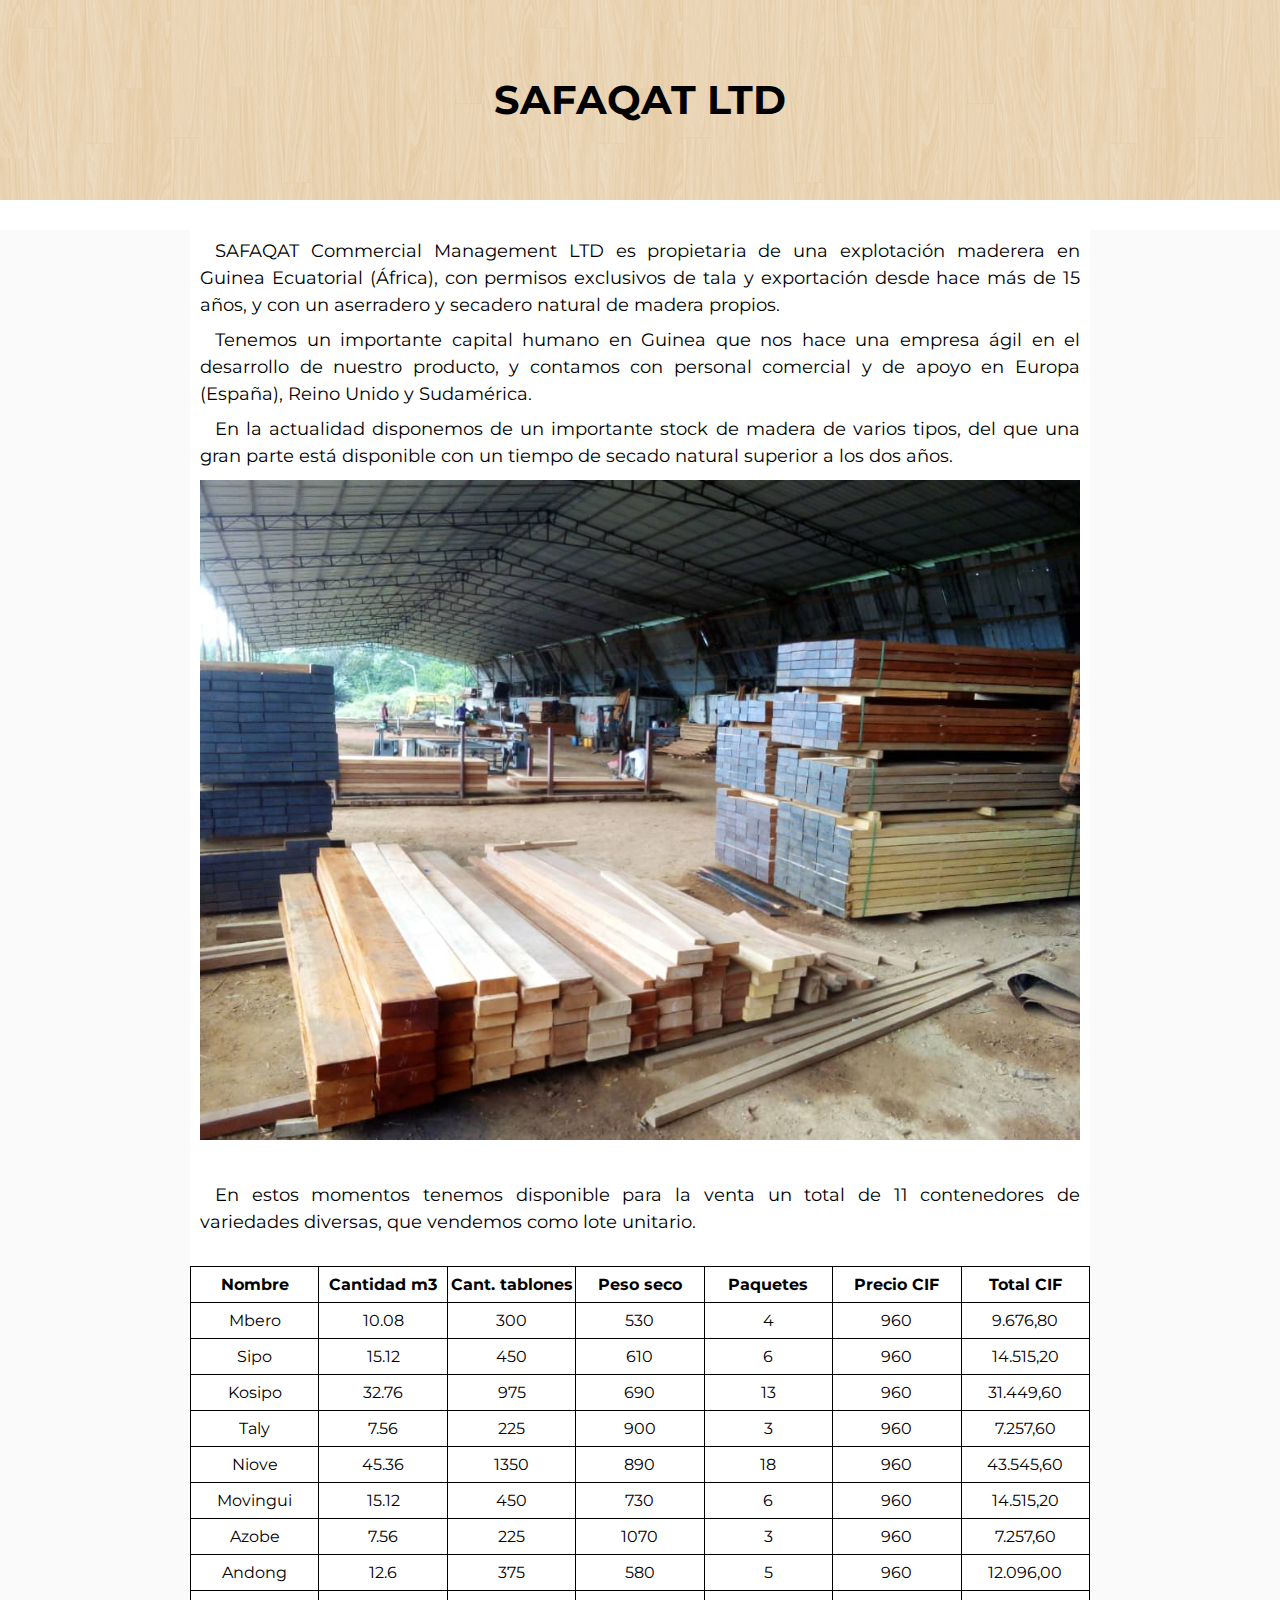
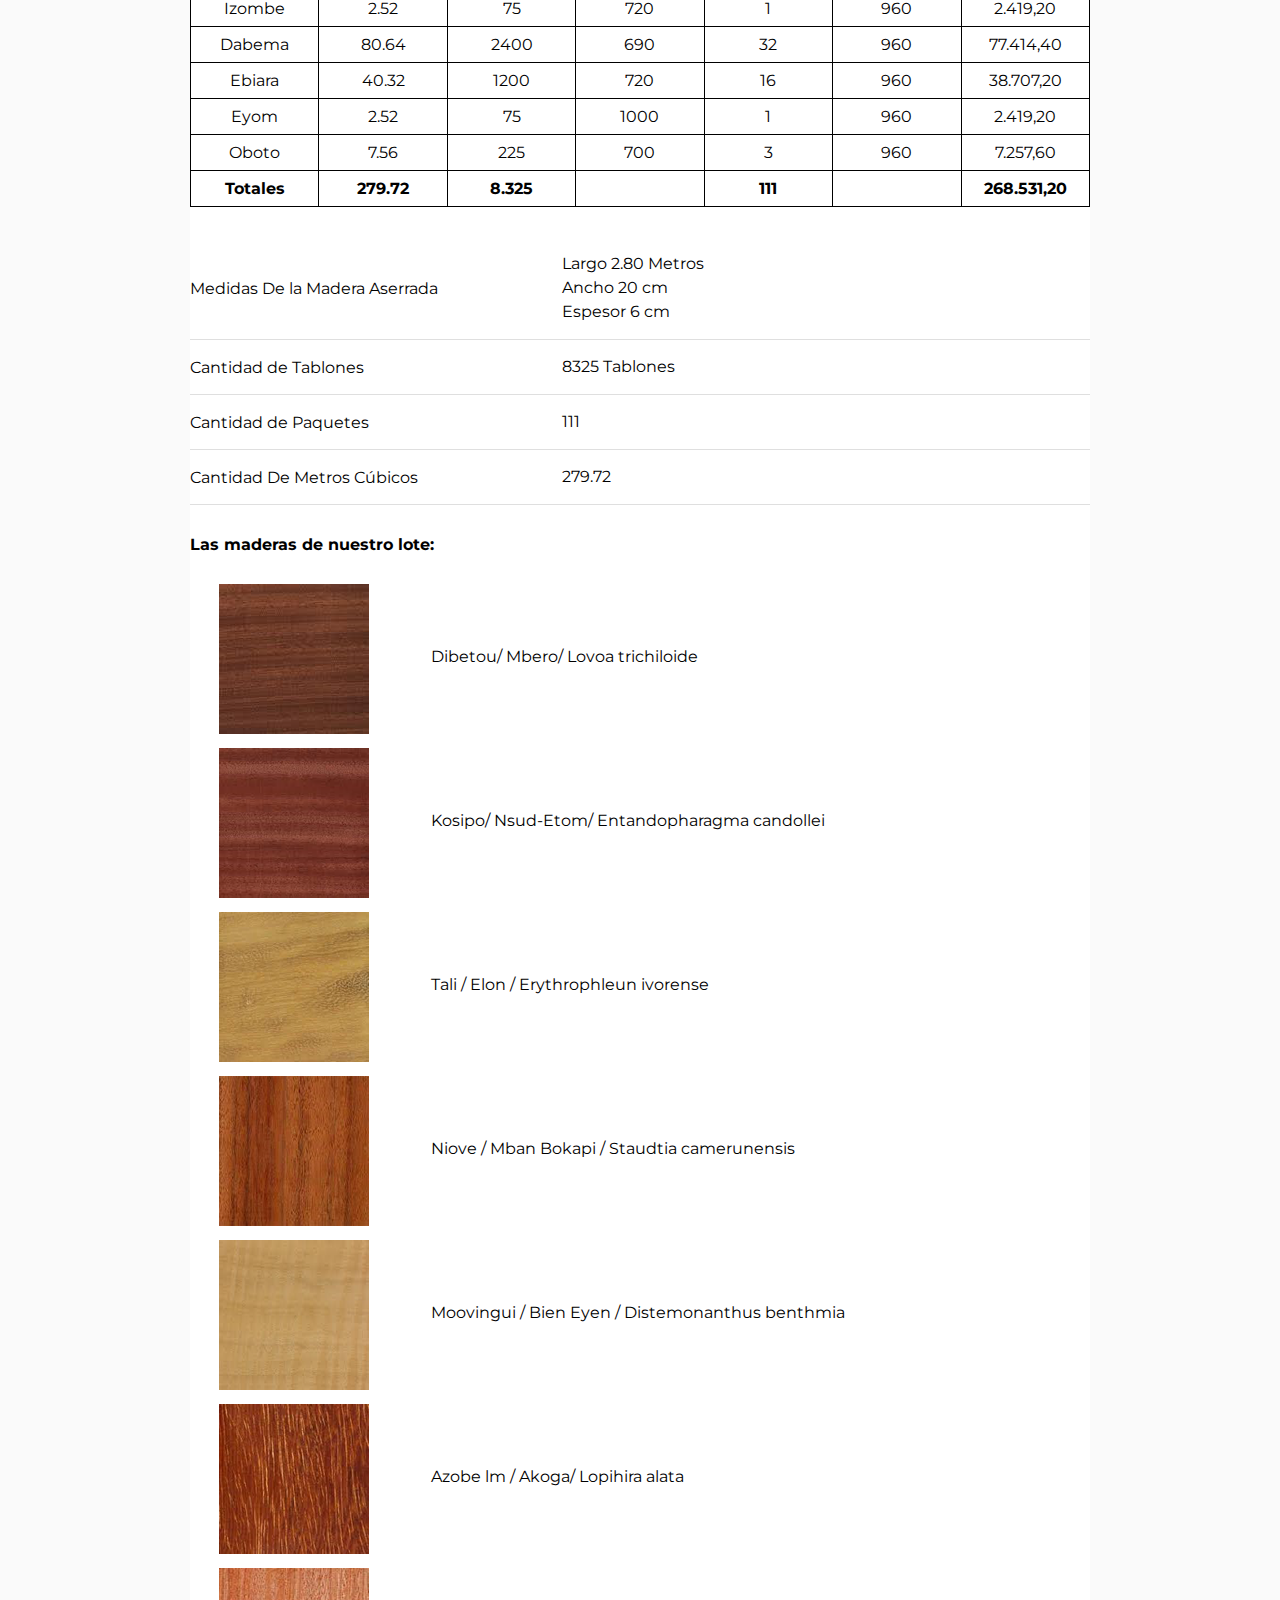
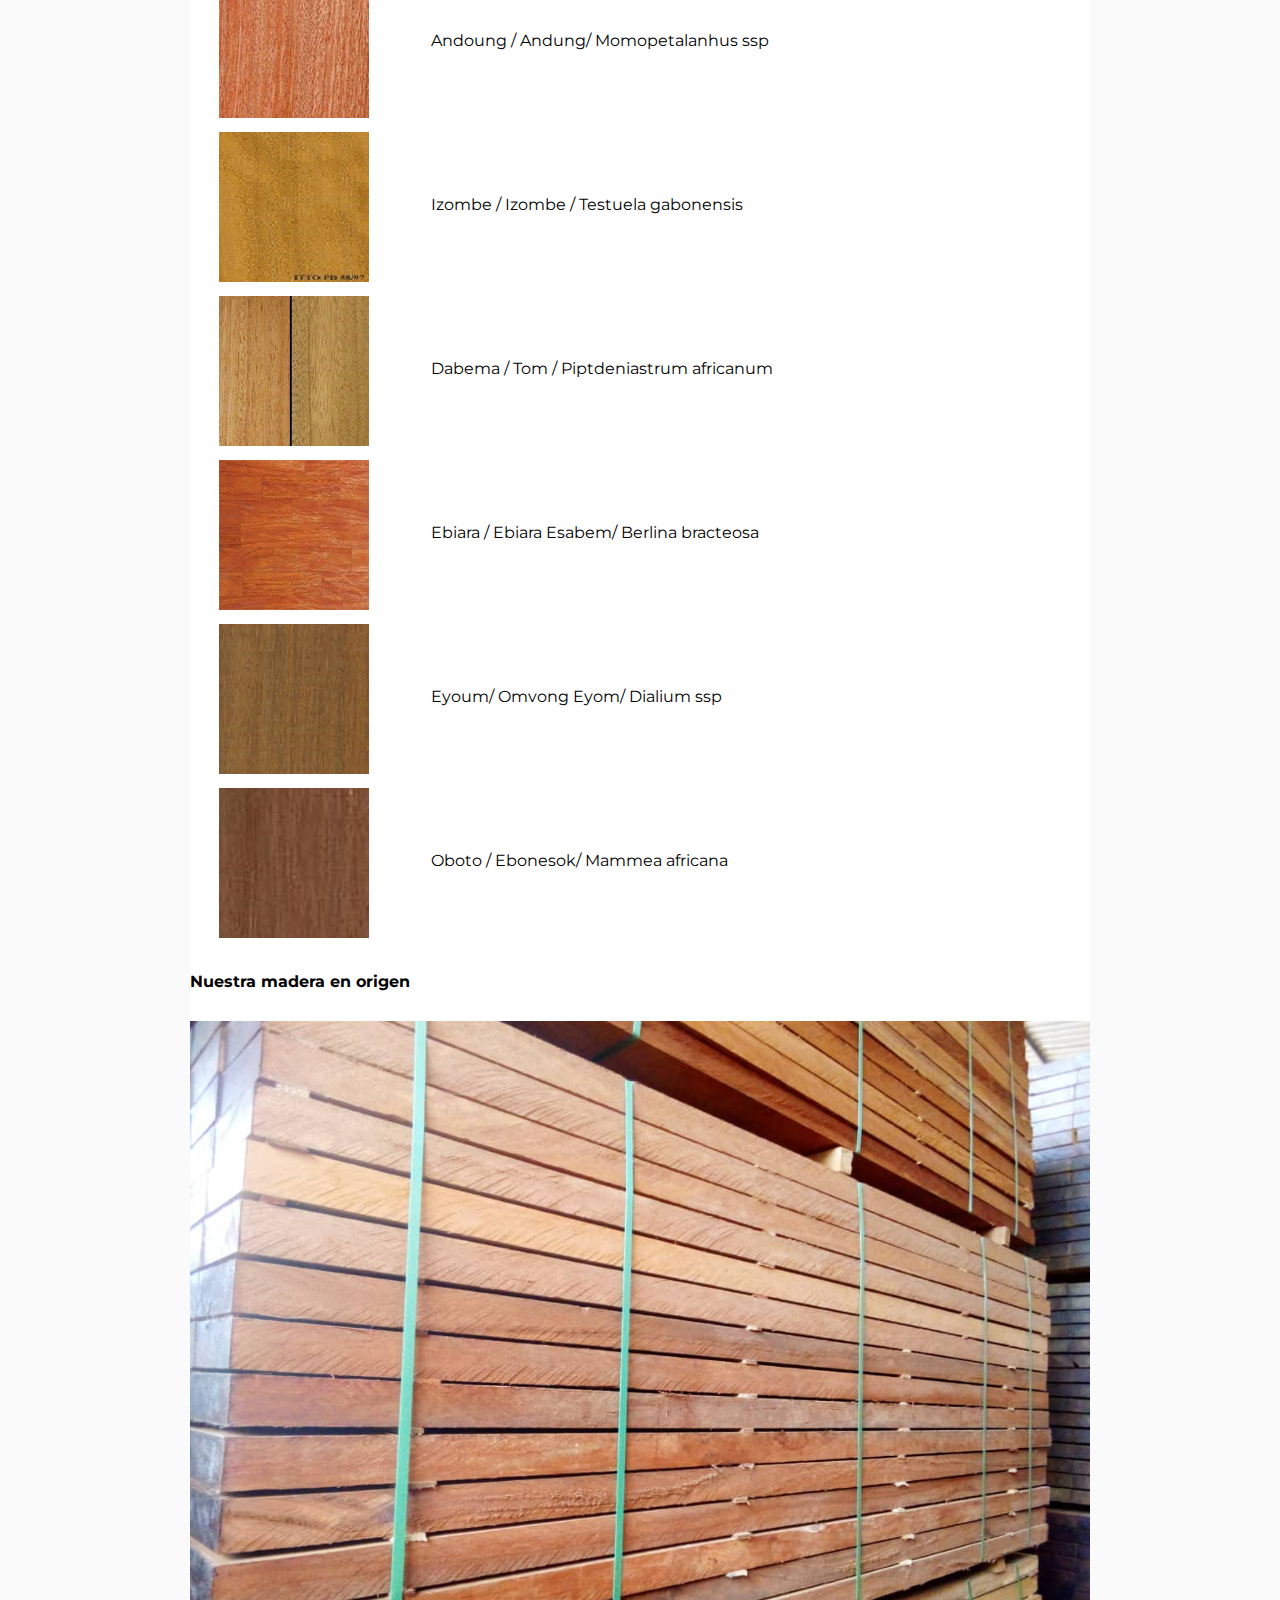
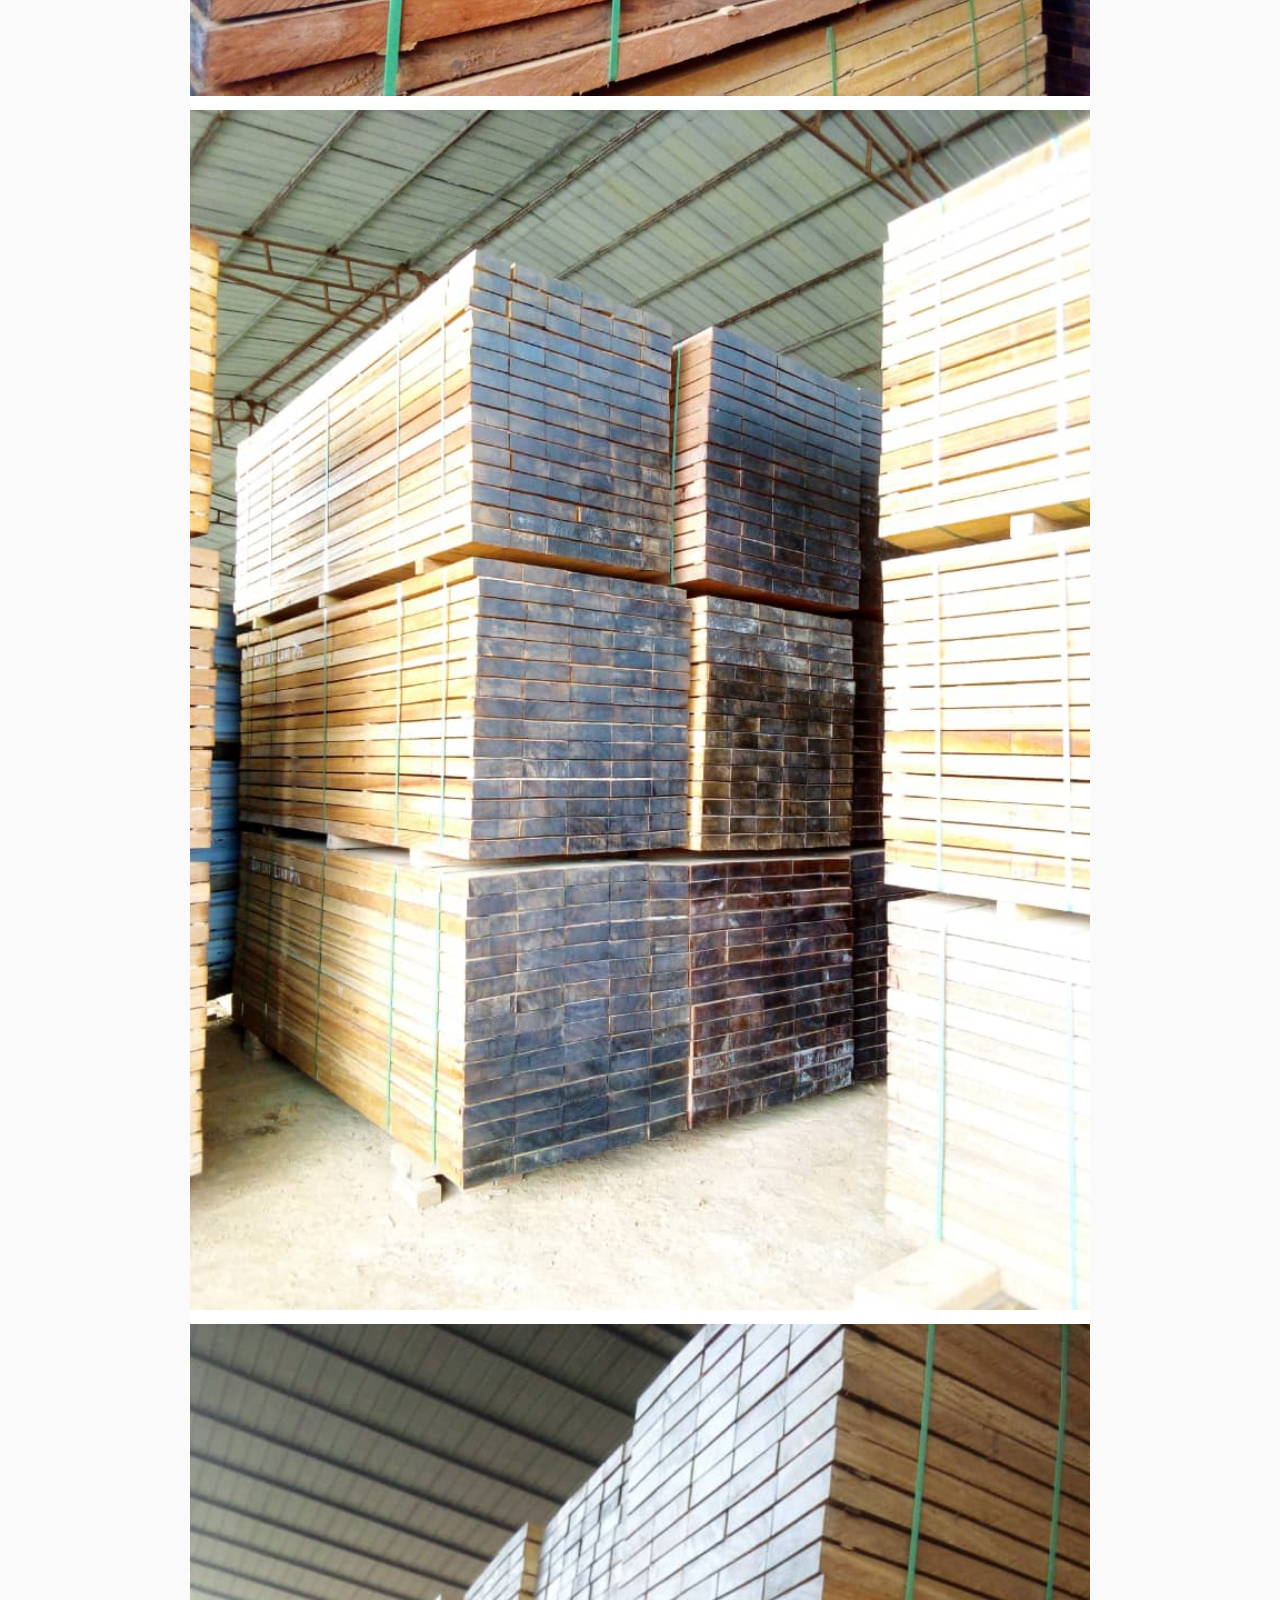
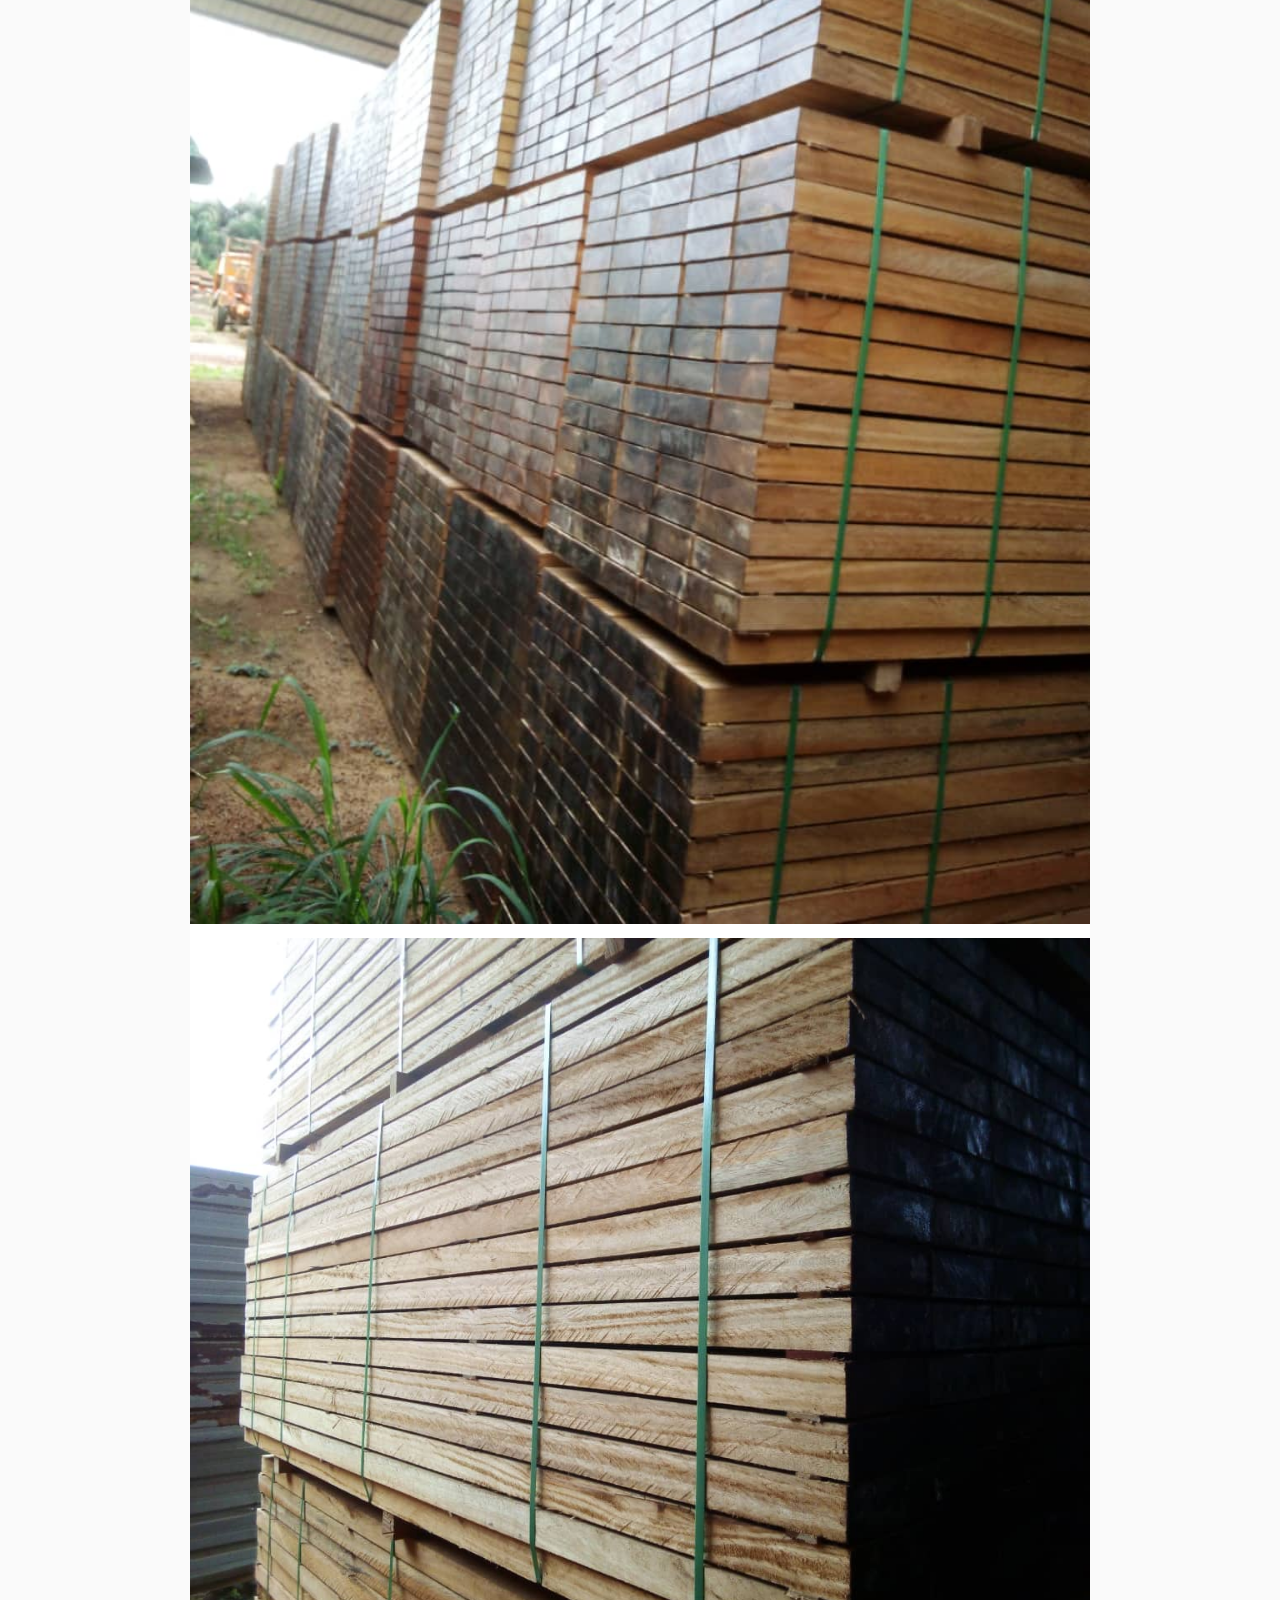
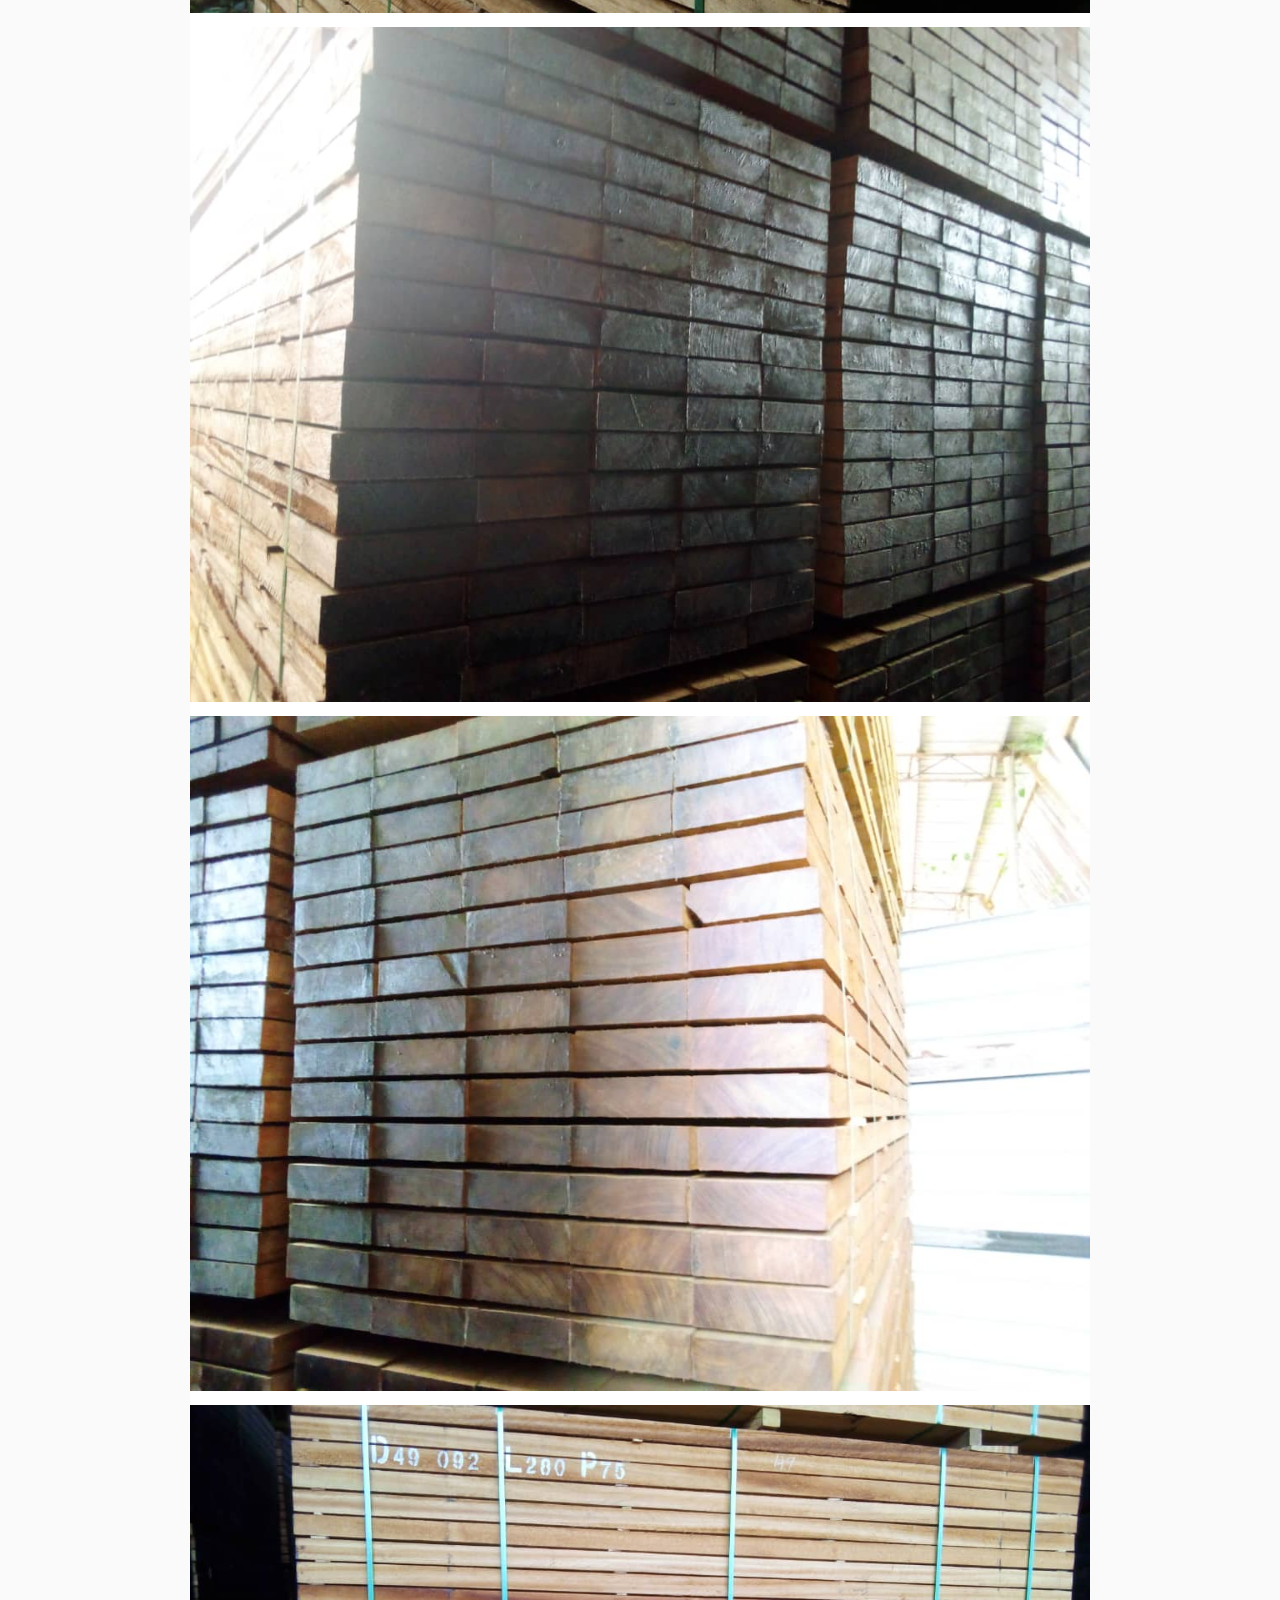
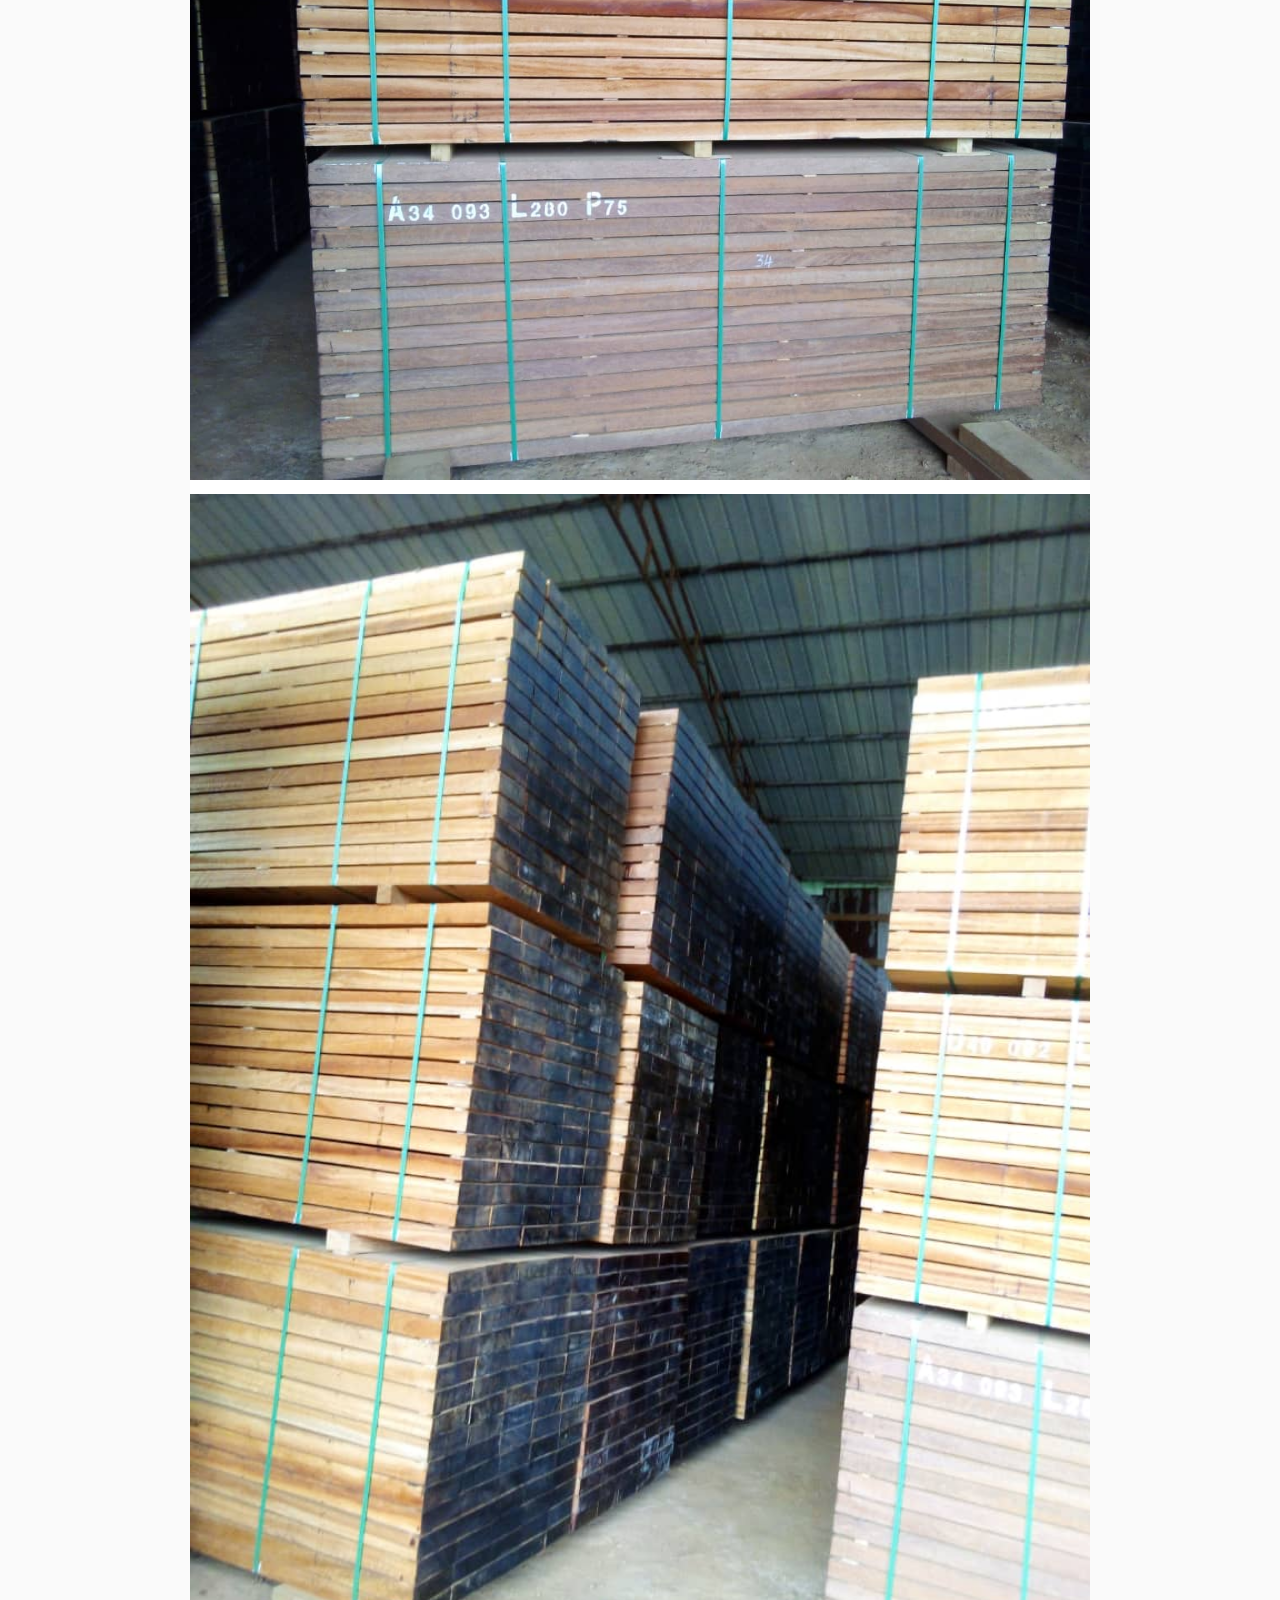
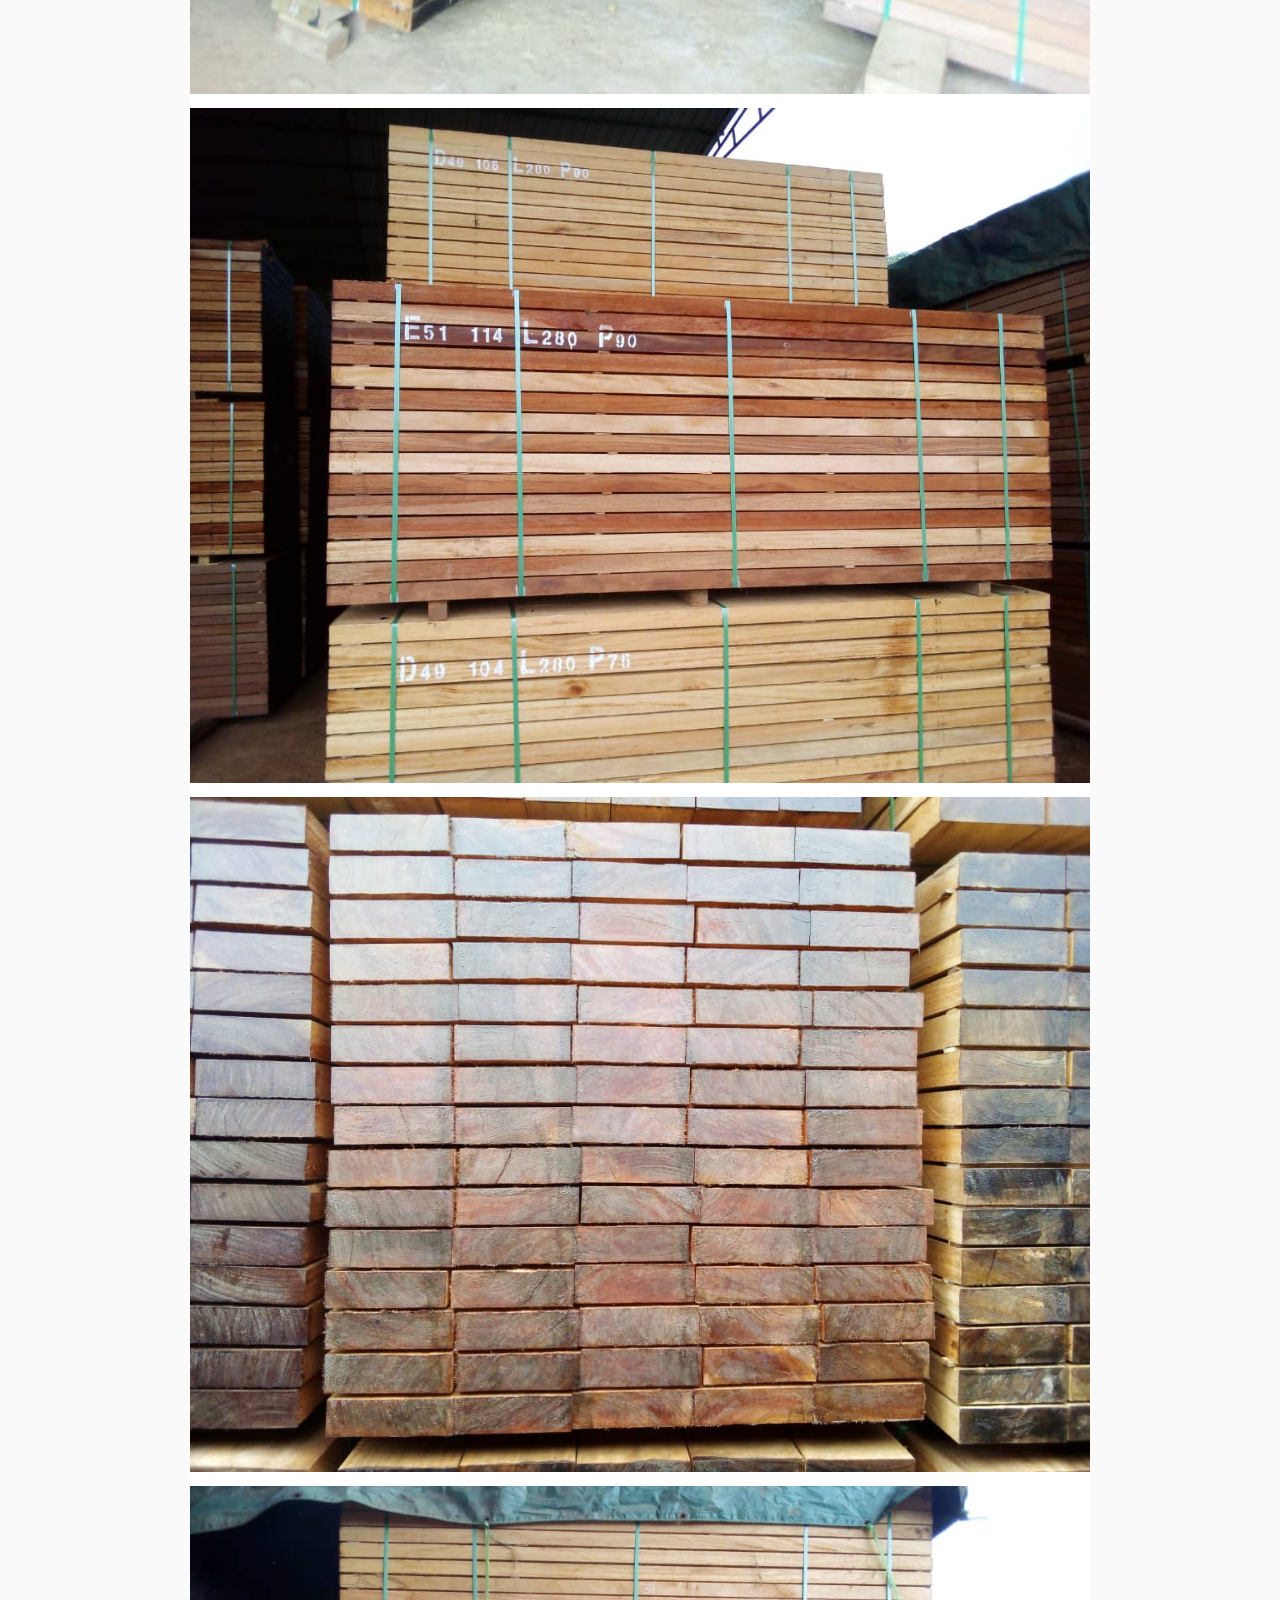
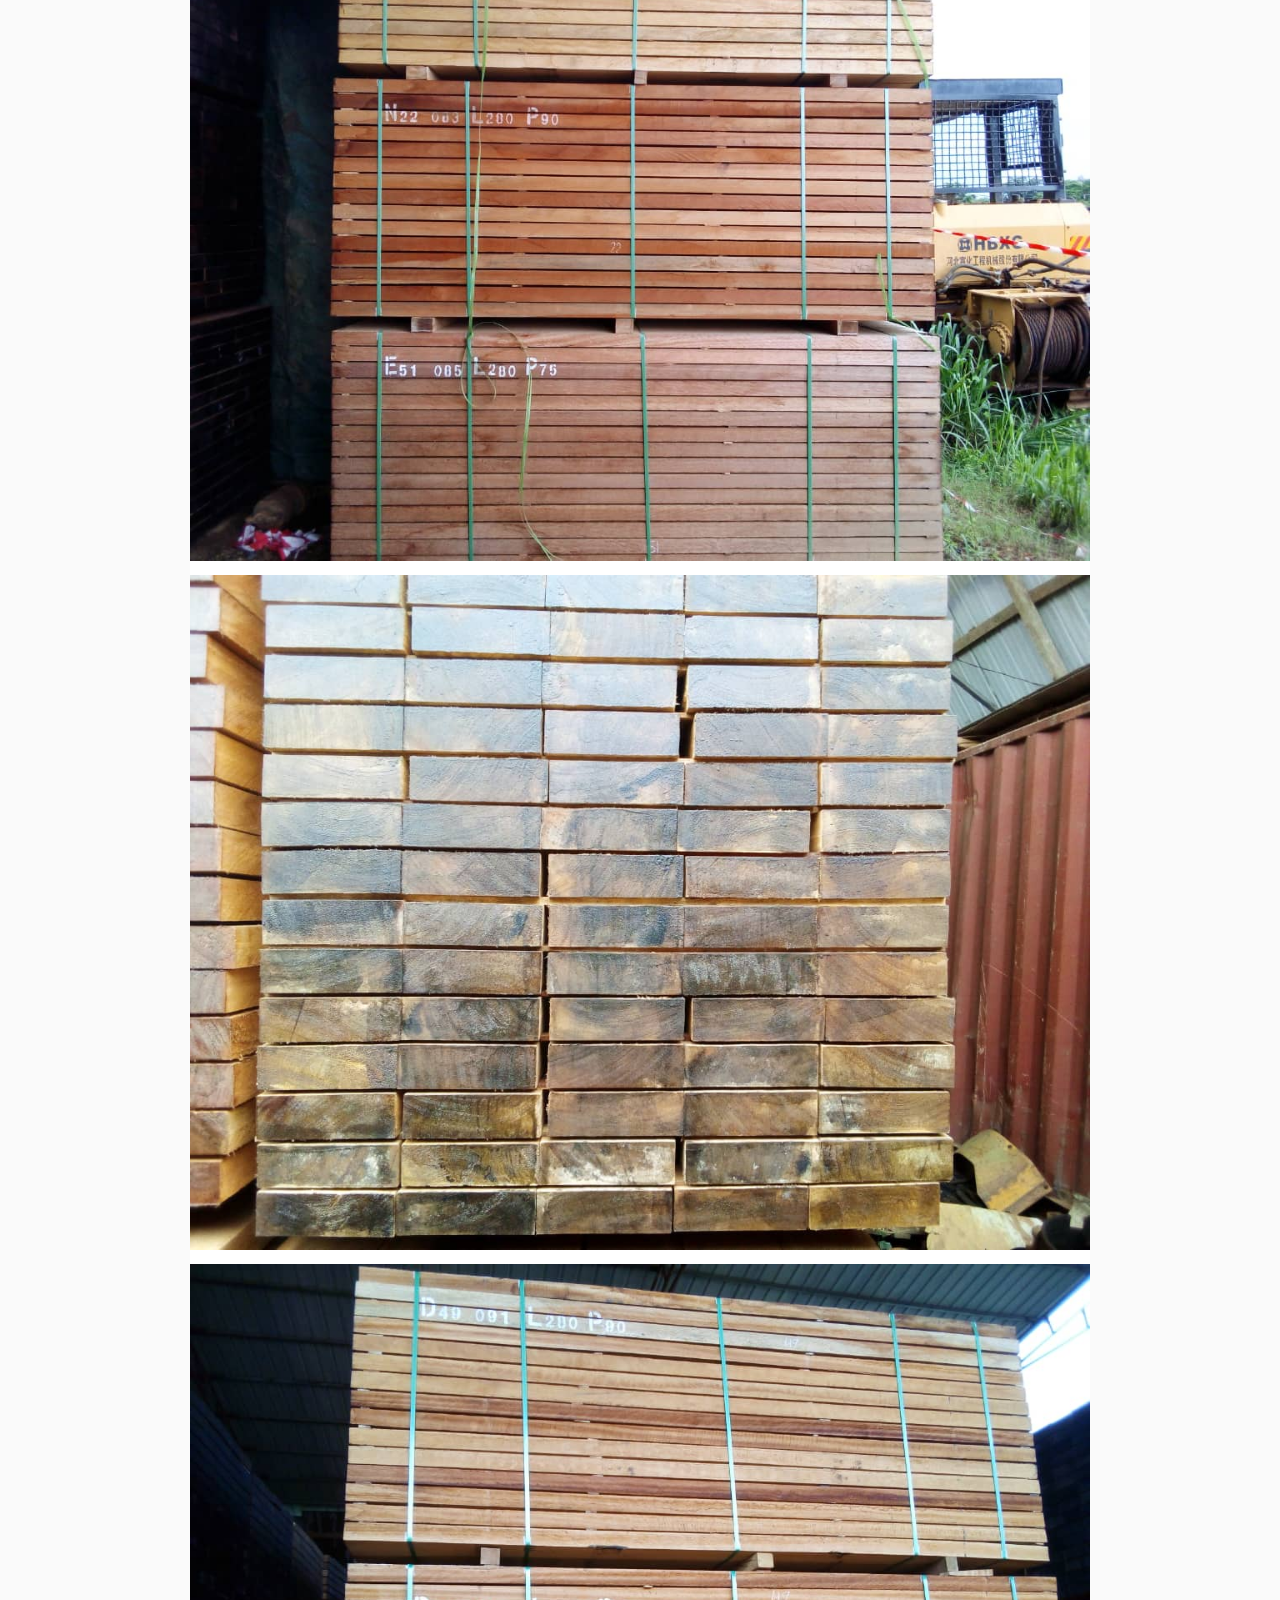
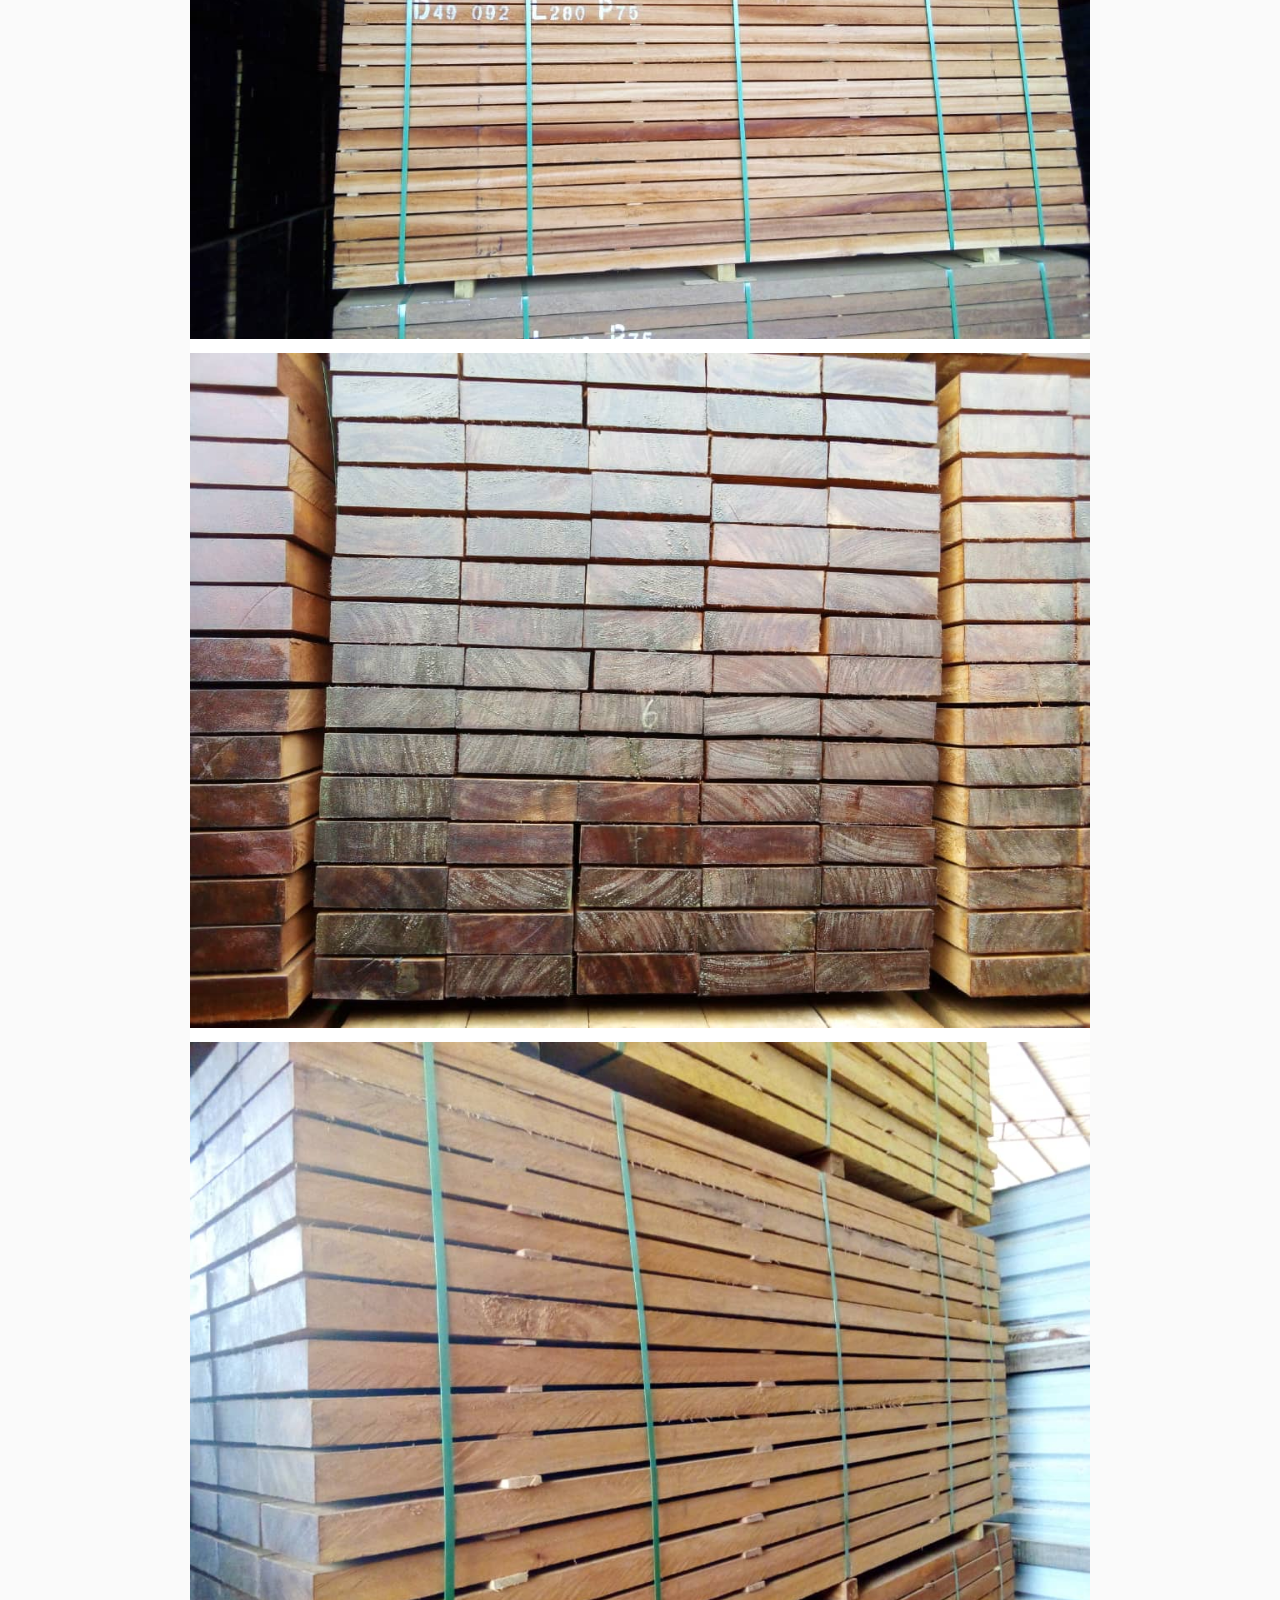
==== index.html @ e07bbe4a "First commit" ====
<!DOCTYPE html>
<html lang="en">
<head>
    <meta charset="UTF-8">
    <meta http-equiv="X-UA-Compatible" content="IE=edge">
    <meta name="viewport" content="width=device-width, initial-scale=1.0">
    <link rel="stylesheet" href="estilos.css">
    <link rel="preconnect" href="https://fonts.googleapis.com">
    <link rel="preconnect" href="https://fonts.gstatic.com" crossorigin>
    <link href="https://fonts.googleapis.com/css2?family=Montserrat:wght@300;700&display=swap" rel="stylesheet">
    <title>Oferta madera</title>
      <!-- Enlace a JavaScript -->
    <script defer src="js.js"></script>
</head>
<body>

    <header>
        <h1>SAFAQAT LTD</h1>

    </header>

    <main>
        <div class="contenedor">
            <section class="presentacion">
                <p>SAFAQAT Commercial Management LTD es propietaria de una explotación maderera en Guinea Ecuatorial (África), con permisos exclusivos de tala y exportación desde hace más de 15 años, y con un aserradero y secadero natural de madera propios.</p>
                <p>Tenemos un importante capital humano en Guinea que nos hace una empresa ágil en el desarrollo de nuestro producto, y contamos con personal comercial y de apoyo en Europa (España), Reino Unido y Sudamérica.</p>
                <p>En la actualidad disponemos de un importante stock de madera de varios tipos, del que una gran parte está disponible con un tiempo de secado natural superior a los dos años.</p>

                <img src="img/fotos_guinea/nave1.JPG" alt="nave de madera en Guinea">
            </section>

            <section class="presentacion">
                <p>En estos momentos tenemos disponible para la venta un total de 11 contenedores de variedades diversas, que vendemos como lote unitario.</p>
            </section>

            <section class="tabla">
                <div class="tabla-contenido">
                    <div class="tabla-dato tabla-margin-left"><h3>Nombre</h3></div>
                    <div class="tabla-dato"><h3>Cantidad m3</h3></div>
                    <div class="tabla-dato"><h3>Cant. tablones</h3></div>
                    <div class="tabla-dato"><h3>Peso seco</h3></div>
                    <div class="tabla-dato"><h3>Paquetes</h3></div>
                    <div class="tabla-dato"><h3>Precio CIF</h3></div>
                    <div class="tabla-dato"><h3>Total CIF</h3></div>
                </div>

                <div class="tabla-contenido">
                    <div class="tabla-dato tabla-margin-left"><p>Mbero</p></div>
                    <div class="tabla-dato"><p>10.08</p></div>
                    <div class="tabla-dato"><p>300</p></div>
                    <div class="tabla-dato"><p>530</p></div>
                    <div class="tabla-dato"><p>4</p></div>
                    <div class="tabla-dato"><p>960</p></div>
                    <div class="tabla-dato"><p>9.676,80</p></div>
                </div>

                <div class="tabla-contenido">
                    <div class="tabla-dato tabla-margin-left"><p>Sipo</p></div>
                    <div class="tabla-dato"><p>15.12</p></div>
                    <div class="tabla-dato"><p>450</p></div>
                    <div class="tabla-dato"><p>610</p></div>
                    <div class="tabla-dato"><p>6</p></div>
                    <div class="tabla-dato"><p>960</p></div>
                    <div class="tabla-dato"><p>14.515,20</p></div>
                </div>

                <div class="tabla-contenido">
                    <div class="tabla-dato tabla-margin-left"><p>Kosipo</p></div>
                    <div class="tabla-dato"><p>32.76</p></div>
                    <div class="tabla-dato"><p>975</p></div>
                    <div class="tabla-dato"><p>690</p></div>
                    <div class="tabla-dato"><p>13</p></div>
                    <div class="tabla-dato"><p>960</p></div>
                    <div class="tabla-dato"><p>31.449,60</p></div>
                </div>

                <div class="tabla-contenido">
                    <div class="tabla-dato tabla-margin-left"><p>Taly</p></div>
                    <div class="tabla-dato"><p>7.56</p></div>
                    <div class="tabla-dato"><p>225</p></div>
                    <div class="tabla-dato"><p>900</p></div>
                    <div class="tabla-dato"><p>3</p></div>
                    <div class="tabla-dato"><p>960</p></div>
                    <div class="tabla-dato"><p>7.257,60</p></div>
                </div>

                <div class="tabla-contenido">
                    <div class="tabla-dato tabla-margin-left"><p>Niove</p></div>
                    <div class="tabla-dato"><p>45.36</p></div>
                    <div class="tabla-dato"><p>1350</p></div>
                    <div class="tabla-dato"><p>890</p></div>
                    <div class="tabla-dato"><p>18</p></div>
                    <div class="tabla-dato"><p>960</p></div>
                    <div class="tabla-dato"><p>43.545,60</p></div>
                </div>

                <div class="tabla-contenido">
                    <div class="tabla-dato tabla-margin-left"><p>Movingui</p></div>
                    <div class="tabla-dato"><p>15.12</p></div>
                    <div class="tabla-dato"><p>450</p></div>
                    <div class="tabla-dato"><p>730</p></div>
                    <div class="tabla-dato"><p>6</p></div>
                    <div class="tabla-dato"><p>960</p></div>
                    <div class="tabla-dato"><p>14.515,20</p></div>
                </div>

                <div class="tabla-contenido">
                    <div class="tabla-dato tabla-margin-left"><p>Azobe</p></div>
                    <div class="tabla-dato"><p>7.56</p></div>
                    <div class="tabla-dato"><p>225</p></div>
                    <div class="tabla-dato"><p>1070</p></div>
                    <div class="tabla-dato"><p>3</p></div>
                    <div class="tabla-dato"><p>960</p></div>
                    <div class="tabla-dato"><p>7.257,60</p></div>
                </div>

                <div class="tabla-contenido">
                    <div class="tabla-dato tabla-margin-left"><p>Andong</p></div>
                    <div class="tabla-dato"><p>12.6</p></div>
                    <div class="tabla-dato"><p>375</p></div>
                    <div class="tabla-dato"><p>580</p></div>
                    <div class="tabla-dato"><p>5</p></div>
                    <div class="tabla-dato"><p>960</p></div>
                    <div class="tabla-dato"><p>12.096,00</p></div>
                </div>

                <div class="tabla-contenido">
                    <div class="tabla-dato tabla-margin-left"><p>Izombe</p></div>
                    <div class="tabla-dato"><p>2.52</p></div>
                    <div class="tabla-dato"><p>75</p></div>
                    <div class="tabla-dato"><p>720</p></div>
                    <div class="tabla-dato"><p>1</p></div>
                    <div class="tabla-dato"><p>960</p></div>
                    <div class="tabla-dato"><p>2.419,20</p></div>
                </div>

                <div class="tabla-contenido">
                    <div class="tabla-dato tabla-margin-left"><p>Dabema</p></div>
                    <div class="tabla-dato"><p>80.64</p></div>
                    <div class="tabla-dato"><p>2400</p></div>
                    <div class="tabla-dato"><p>690</p></div>
                    <div class="tabla-dato"><p>32</p></div>
                    <div class="tabla-dato"><p>960</p></div>
                    <div class="tabla-dato"><p>77.414,40</p></div>
                </div>

                <div class="tabla-contenido">
                    <div class="tabla-dato tabla-margin-left"><p>Ebiara</p></div>
                    <div class="tabla-dato"><p>40.32</p></div>
                    <div class="tabla-dato"><p>1200</p></div>
                    <div class="tabla-dato"><p>720</p></div>
                    <div class="tabla-dato"><p>16</p></div>
                    <div class="tabla-dato"><p>960</p></div>
                    <div class="tabla-dato"><p>38.707,20</p></div>
                </div>

                <div class="tabla-contenido">
                    <div class="tabla-dato tabla-margin-left"><p>Eyom</p></div>
                    <div class="tabla-dato"><p>2.52</p></div>
                    <div class="tabla-dato"><p>75</p></div>
                    <div class="tabla-dato"><p>1000</p></div>
                    <div class="tabla-dato"><p>1</p></div>
                    <div class="tabla-dato"><p>960</p></div>
                    <div class="tabla-dato"><p>2.419,20</p></div>
                </div>

                <div class="tabla-contenido">
                    <div class="tabla-dato tabla-margin-left"><p>Oboto</p></div>
                    <div class="tabla-dato"><p>7.56</p></div>
                    <div class="tabla-dato"><p>225</p></div>
                    <div class="tabla-dato"><p>700</p></div>
                    <div class="tabla-dato"><p>3</p></div>
                    <div class="tabla-dato"><p>960</p></div>
                    <div class="tabla-dato"><p>7.257,60</p></div>
                </div>

                <div class="tabla-contenido tabla-margin-bottom">
                    <div class="tabla-dato tabla-margin-left"><h3>Totales</h3></div>
                    <div class="tabla-dato"><h3>279.72</h3></div>
                    <div class="tabla-dato"><h3>8.325</h3></div>
                    <div class="tabla-dato"><h3></h3></div>
                    <div class="tabla-dato"><h3>111</h3></div>
                    <div class="tabla-dato"><h3></h3></div>
                    <div class="tabla-dato"><h3>268.531,20</h3></div>
                </div>
            </section>

            <section>
                <div class="resumen">
                    <div class="resumen-titulo">
                        <p>Medidas De la Madera Aserrada</p>
                    </div>
                    <div class="resumen-dato">
                        <p>Largo 2.80 Metros</p>
                        <p>Ancho 20 cm</p>
                        <p>Espesor 6 cm</p>
                    </div>
                </div>

                <div class="resumen">
                    <div class="resumen-titulo">
                        <p>Cantidad de Tablones</p>
                    </div>
                    <div class="resumen-dato">
                        <p>8325 Tablones</p>
                    </div>
                </div>

                <div class="resumen">
                    <div class="resumen-titulo">
                        <p>Cantidad de Paquetes</p>
                    </div>
                    <div class="resumen-dato">
                        <p>111</p>
                    </div>
                </div>

                <div class="resumen">
                    <div class="resumen-titulo">
                        <p>Cantidad De Metros Cúbicos</p>
                    </div>
                    <div class="resumen-dato">
                        <p>279.72</p>
                    </div>
                </div>
            </section>

            <section>
                <p class="p-maderitas">Las maderas de nuestro lote:</p>
                <div class="maderitas">
                    <div class="maderia-foto">
                        <img src="img/fotos_tipo/Dibetou.png" alt="Dibetou">
                    </div>
                    <div class="maderitas-nombre">
                        <p>Dibetou/ Mbero/ Lovoa trichiloide</p>
                    </div>
                </div>

                <div class="maderitas">
                    <div class="maderia-foto">
                        <img src="img/fotos_tipo/Kosipo.png" alt="Kosipo">
                    </div>
                    <div class="maderitas-nombre">
                        <p>Kosipo/ Nsud-Etom/ Entandopharagma candollei</p>
                    </div>
                </div>

                <div class="maderitas">
                    <div class="maderia-foto">
                        <img src="img/fotos_tipo/Tali.png" alt="Tali">
                    </div>
                    <div class="maderitas-nombre">
                        <p>Tali / Elon / Erythrophleun ivorense</p>
                    </div>
                </div>

                <div class="maderitas">
                    <div class="maderia-foto">
                        <img src="img/fotos_tipo/Niove.png" alt="Niove">
                    </div>
                    <div class="maderitas-nombre">
                        <p>Niove / Mban Bokapi / Staudtia camerunensis</p>
                    </div>
                </div>

                <div class="maderitas">
                    <div class="maderia-foto">
                        <img src="img/fotos_tipo/Moovingui.png" alt="Moovibgui">
                    </div>
                    <div class="maderitas-nombre">
                        <p>Moovingui / Bien Eyen / Distemonanthus benthmia</p>
                    </div>
                </div>

                <div class="maderitas">
                    <div class="maderia-foto">
                        <img src="img/fotos_tipo/Azobe_im.png" alt="Azobe">
                    </div>
                    <div class="maderitas-nombre">
                        <p>Azobe lm / Akoga/ Lopihira alata</p>
                    </div>
                </div>

                <div class="maderitas">
                    <div class="maderia-foto">
                        <img src="img/fotos_tipo/Andoung.png" alt="Andong">
                    </div>
                    <div class="maderitas-nombre">
                        <p>Andoung / Andung/ Momopetalanhus ssp</p>
                    </div>
                </div>

                <div class="maderitas">
                    <div class="maderia-foto">
                        <img src="img/fotos_tipo/Izombe.png" alt="Izombe">
                    </div>
                    <div class="maderitas-nombre">
                        <p>Izombe / Izombe / Testuela gabonensis</p>
                    </div>
                </div>

                <div class="maderitas">
                    <div class="maderia-foto">
                        <img src="img/fotos_tipo/Dabema.png" alt="Dabema">
                    </div>
                    <div class="maderitas-nombre">
                        <p>Dabema / Tom / Piptdeniastrum africanum</p>
                    </div>
                </div>

                <div class="maderitas">
                    <div class="maderia-foto">
                        <img src="img/fotos_tipo/Ebiara.png" alt="Ebiara">
                    </div>
                    <div class="maderitas-nombre">
                        <p>Ebiara / Ebiara Esabem/ Berlina bracteosa</p>
                    </div>
                </div>

                <div class="maderitas">
                    <div class="maderia-foto">
                        <img src="img/fotos_tipo/Eyoum.png" alt="Eyoum">
                    </div>
                    <div class="maderitas-nombre">
                        <p>Eyoum/ Omvong Eyom/ Dialium ssp</p>
                    </div>
                </div>

                <div class="maderitas">
                    <div class="maderia-foto">
                        <img src="img/fotos_tipo/Oboto.png" alt="Oboto">
                    </div>
                    <div class="maderitas-nombre">
                        <p>Oboto / Ebonesok/ Mammea africana</p>
                    </div>
                </div>
            </section>

            <section>
                <div class="madera-origen">
                    <p class="p-maderitas">Nuestra madera en origen</p>
                    <img src="img/fotos_guinea/madera1.JPG" alt="Fotos madera en origen">
                    <img src="img/fotos_guinea/madera2.JPG" alt="Fotos madera en origen">
                    <img src="img/fotos_guinea/madera3.JPG" alt="Fotos madera en origen">
                    <img src="img/fotos_guinea/madera4.JPG" alt="Fotos madera en origen">
                    <img src="img/fotos_guinea/madera5.JPG" alt="Fotos madera en origen">
                    <img src="img/fotos_guinea/madera6.JPG" alt="Fotos madera en origen">
                    <img src="img/fotos_guinea/madera7.JPG" alt="Fotos madera en origen">
                    <img src="img/fotos_guinea/madera8.JPG" alt="Fotos madera en origen">
                    <img src="img/fotos_guinea/madera9.JPG" alt="Fotos madera en origen">
                    <img src="img/fotos_guinea/madera10.JPG" alt="Fotos madera en origen">
                    <img src="img/fotos_guinea/madera11.JPG" alt="Fotos madera en origen">
                    <img src="img/fotos_guinea/madera12.JPG" alt="Fotos madera en origen">
                    <img src="img/fotos_guinea/madera13.JPG" alt="Fotos madera en origen">
                    <img src="img/fotos_guinea/madera14.JPG" alt="Fotos madera en origen">
                    <img src="img/fotos_guinea/madera15.JPG" alt="Fotos madera en origen">
                </div>
            </section>

            <section>
                <div class="datos-empresa">
                    <p>SAFAQAT Commercial Management LTD</p>
                    <p>128 City Road, London EC1V 2 NX</p>
                    <p>UNITED KINGDOM</p>
                    <p>Tel: +4404900313</p>
                    <p>Tel: +447838086232</p>
                </div>
            </section>
        </div>
    </main>








    <footer>
        <div class="footer-item">
        <p>&copy; <span class="copy"></span> - Nantaket Multimedia</p>
        </div>
    </footer>
    
</body>
</html>
---- estilos.css ----
* {
    margin: 0;
    padding: 0;
}

header {
    width: 100%;
    /*height: 200px;*/
    background-image: url(img/retina_wood.png);
    background-repeat: repeat∫;
}

h1 {
    text-align: center;
    line-height: 200px;
    font-family: 'Montserrat', sans-serif;
    font-size: 40px;
    font-weight: 700;
}

h3 {
    font-family: 'Montserrat', sans-serif;
    font-size: 16px;
}

p {
    font-family: 'Montserrat', sans-serif;
}

main {
    background-color: #fafafa;
}

img {
    object-fit: cover;
    width: 100%;
    padding-top: 10px;
}

section {
    margin-top: 30px;
}

.contenedor {
    width: 90%;
    max-width: 900px;
    background-color: white;
    margin: auto;
}

.presentacion {
    /*padding: 35px 10px;*/
    padding: 0px 10px
}

.presentacion p {
    text-align: justify;
    font-family: 'Montserrat', sans-serif;
    font-size: 18px;
    line-height: 1.5;
    text-indent: 15px;
    padding-top: 8px;
}

/*----- Estilos tabla oferta madera -----*/

.tabla-contenido {
    display: flex;
    flex-direction: row;
}

.tabla-dato {
    display: flex;
    justify-content: center;
    border-right: 1px solid black;
    border-top: 1px solid black;
    flex: 1;
    padding-top: 8px;
    padding-bottom: 8px;
}

.tabla-margin-left {
    border-left: 1px solid black;
}

.tabla-margin-bottom {
    border-bottom: 1px solid black;
}

/* ------ Estilos resumen datos oferta madera ------ */

.resumen {
    display: flex;
    justify-content: flex-start;
    align-items: center;
    padding-top: 15px;
    padding-bottom: 15px;
    border-bottom: 1px solid #dfdfdf;
}

.resumen-titulo {
    width: 40%;
}

.resumen-dato {
    padding-left: 20px;
    line-height: 1.5;
    width: 60%;
}

/* ------ Estilos fotos maderitas ------ */

.p-maderitas {
    margin: 20px auto;
    font-weight: 700;
}
.maderitas {
    display: flex;
    justify-content: space-around;
    align-items: center;
}

.maderitas-foto {
    width: 30%;
}

.maderitas-nombre {
    width: 70%;
    padding-left: 5px;
}

/* ------ Estilos datos empresa ------ */
.datos-empresa {
    text-align: center;
    line-height: 2;
}

.datos-empresa p {
    font-size: 22px;
    font-weight: 700;
}






/*------ Estilos FOOTER -------*/
footer {
    background-color: #272727;
    color: white;
    /*margin-top: 40px;*/
    text-align: center;
    }
    
    .footer-item {
    padding: 60px;
}
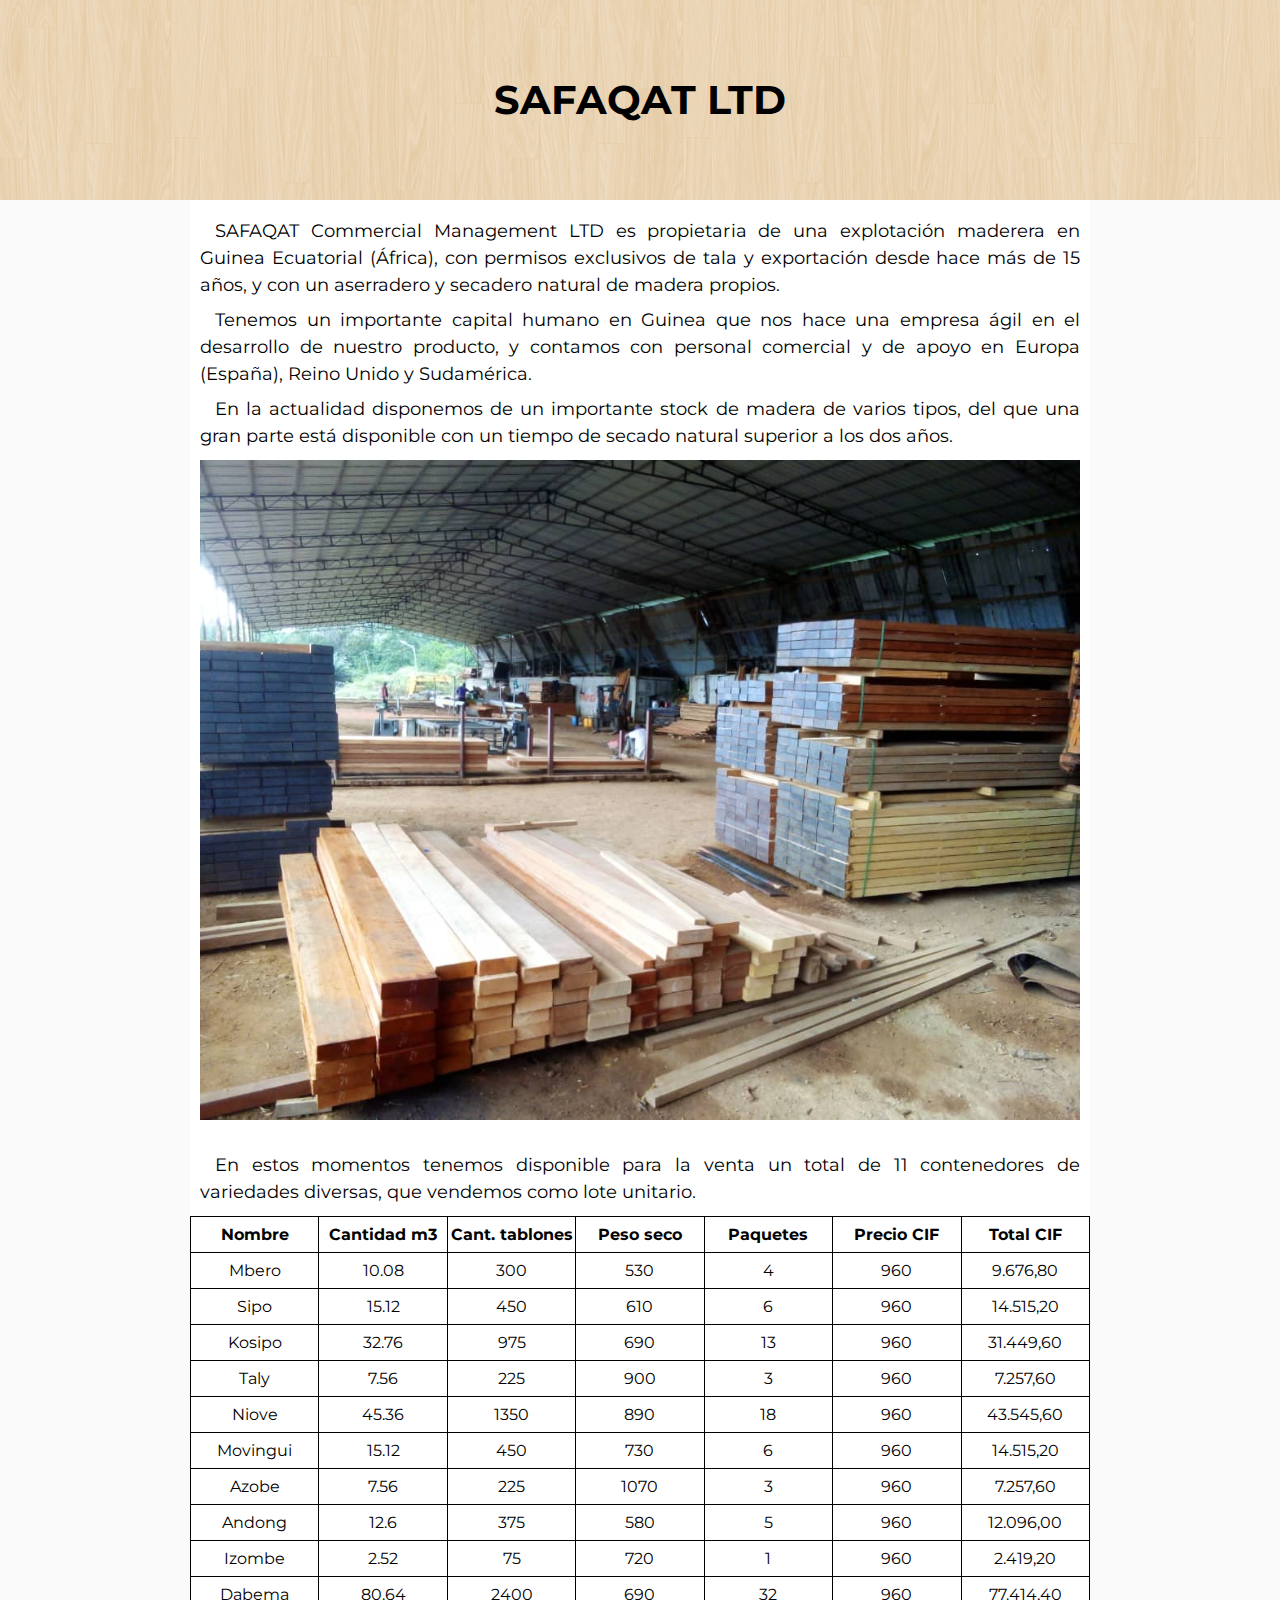
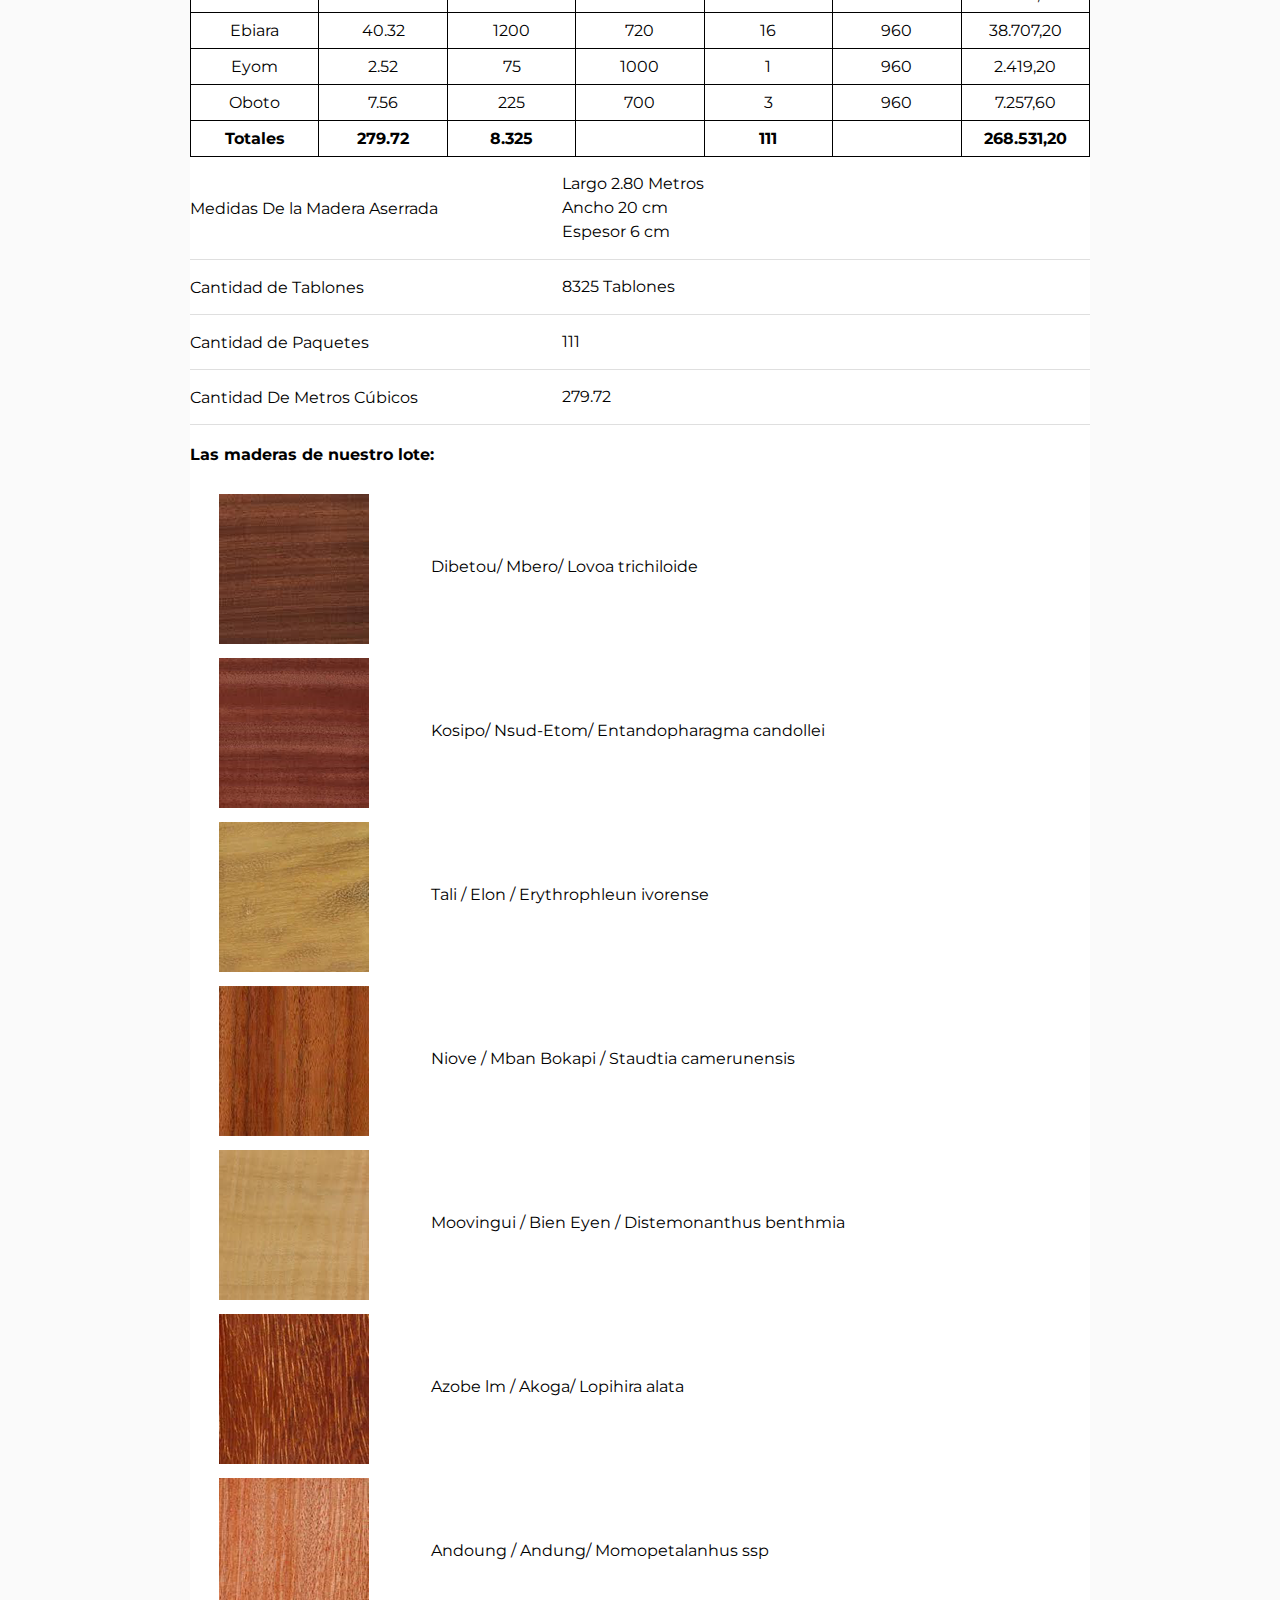
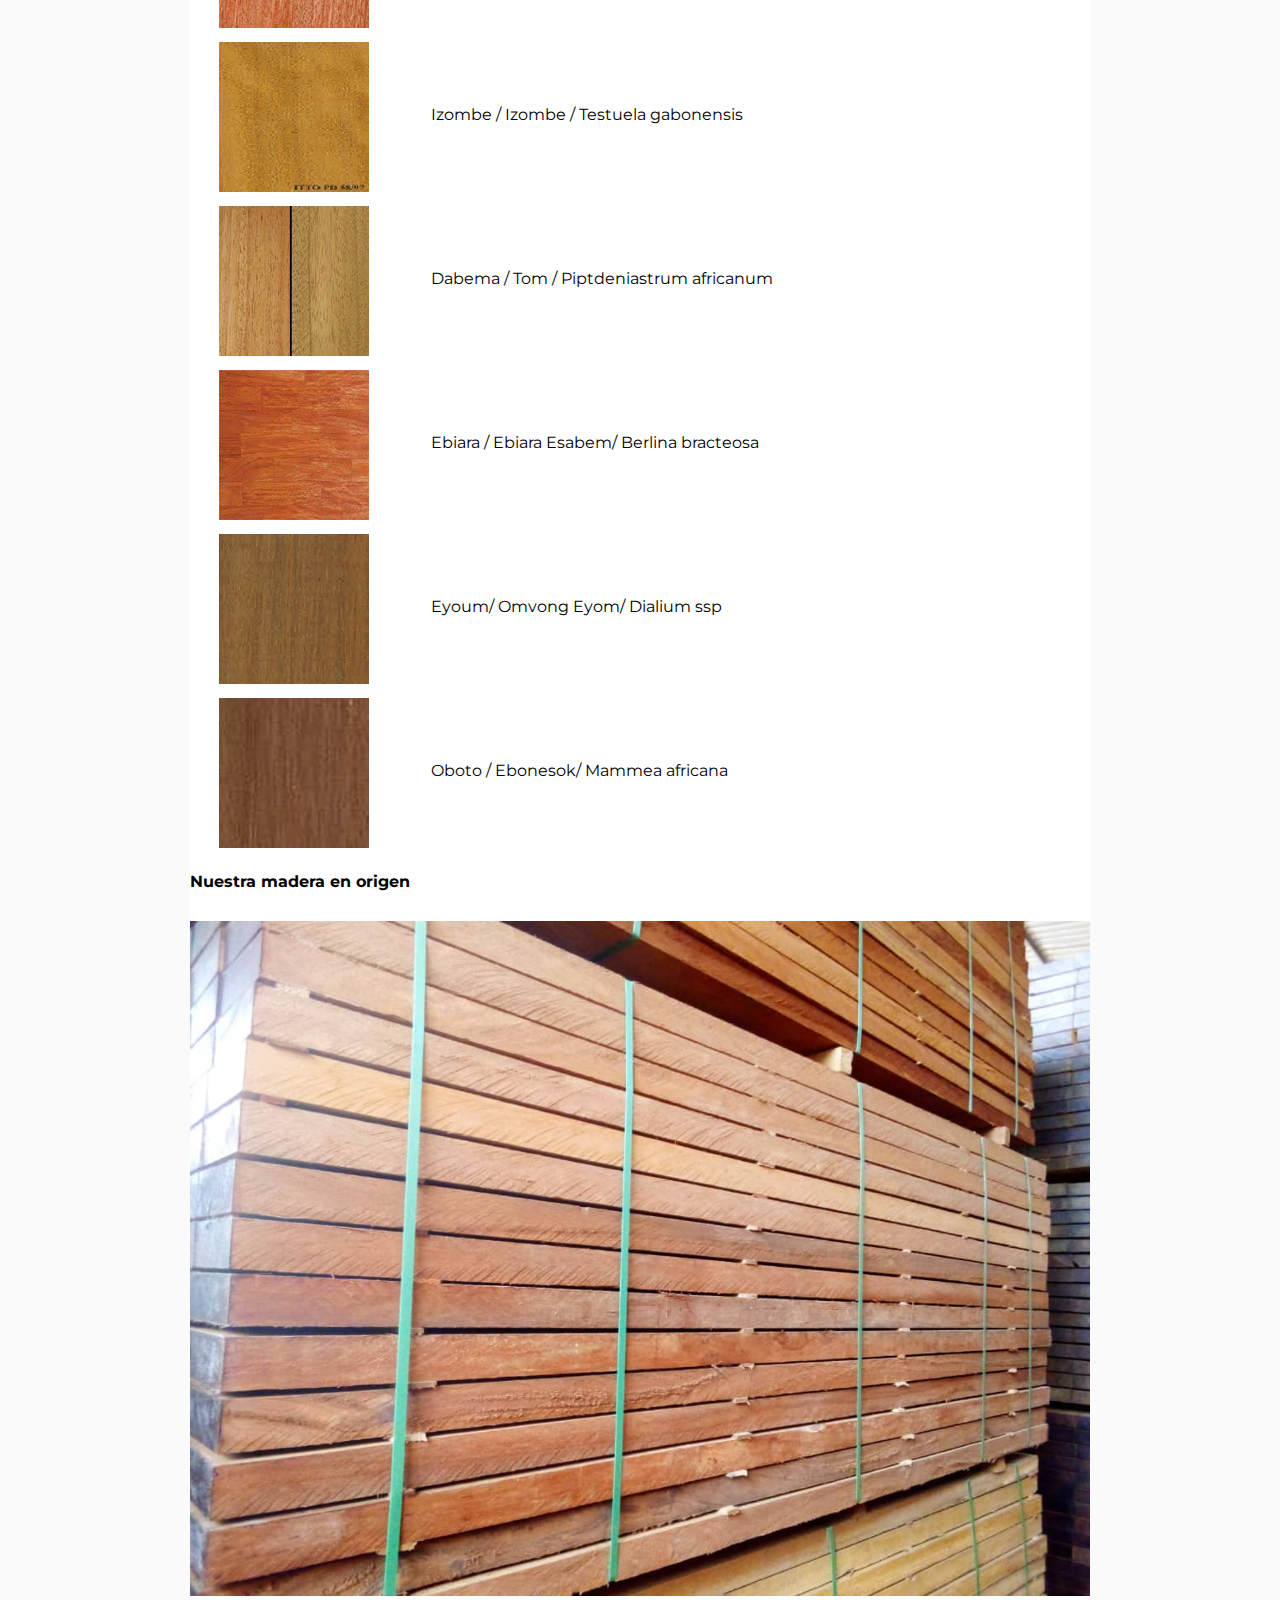
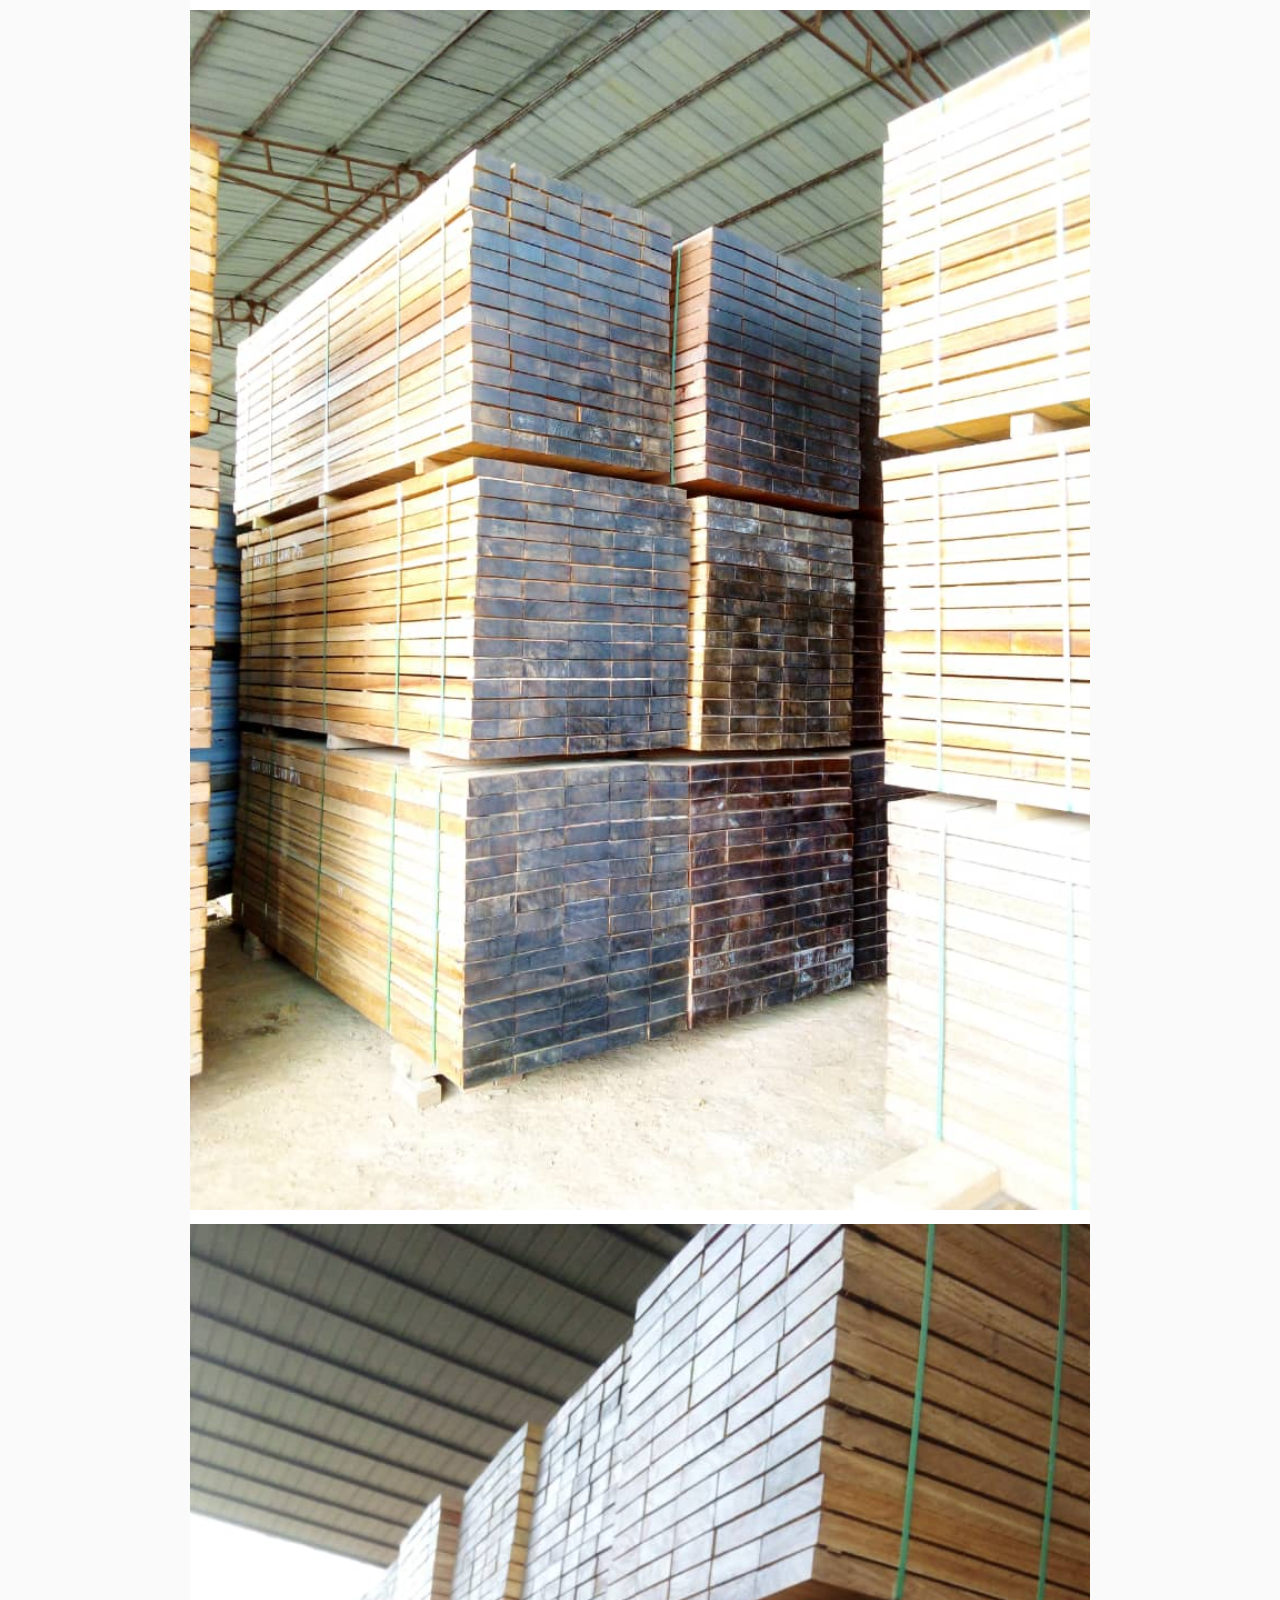
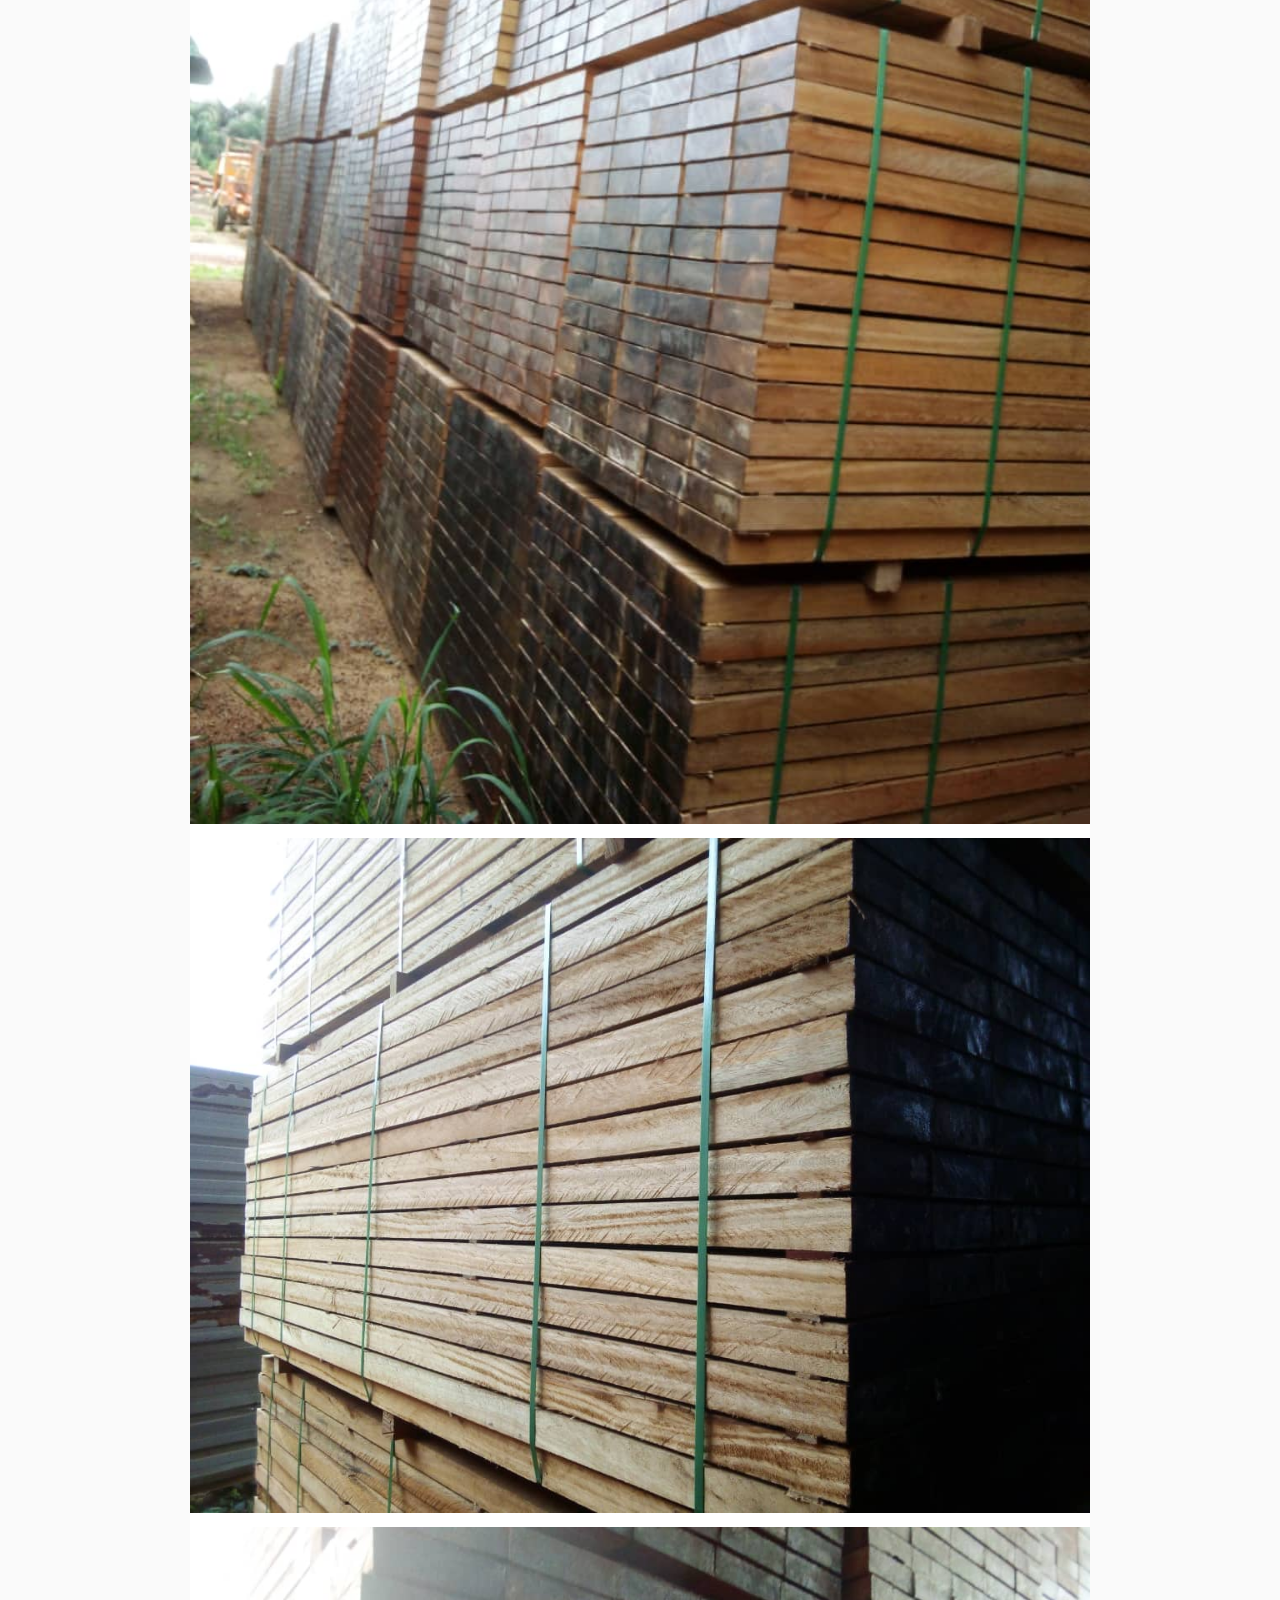
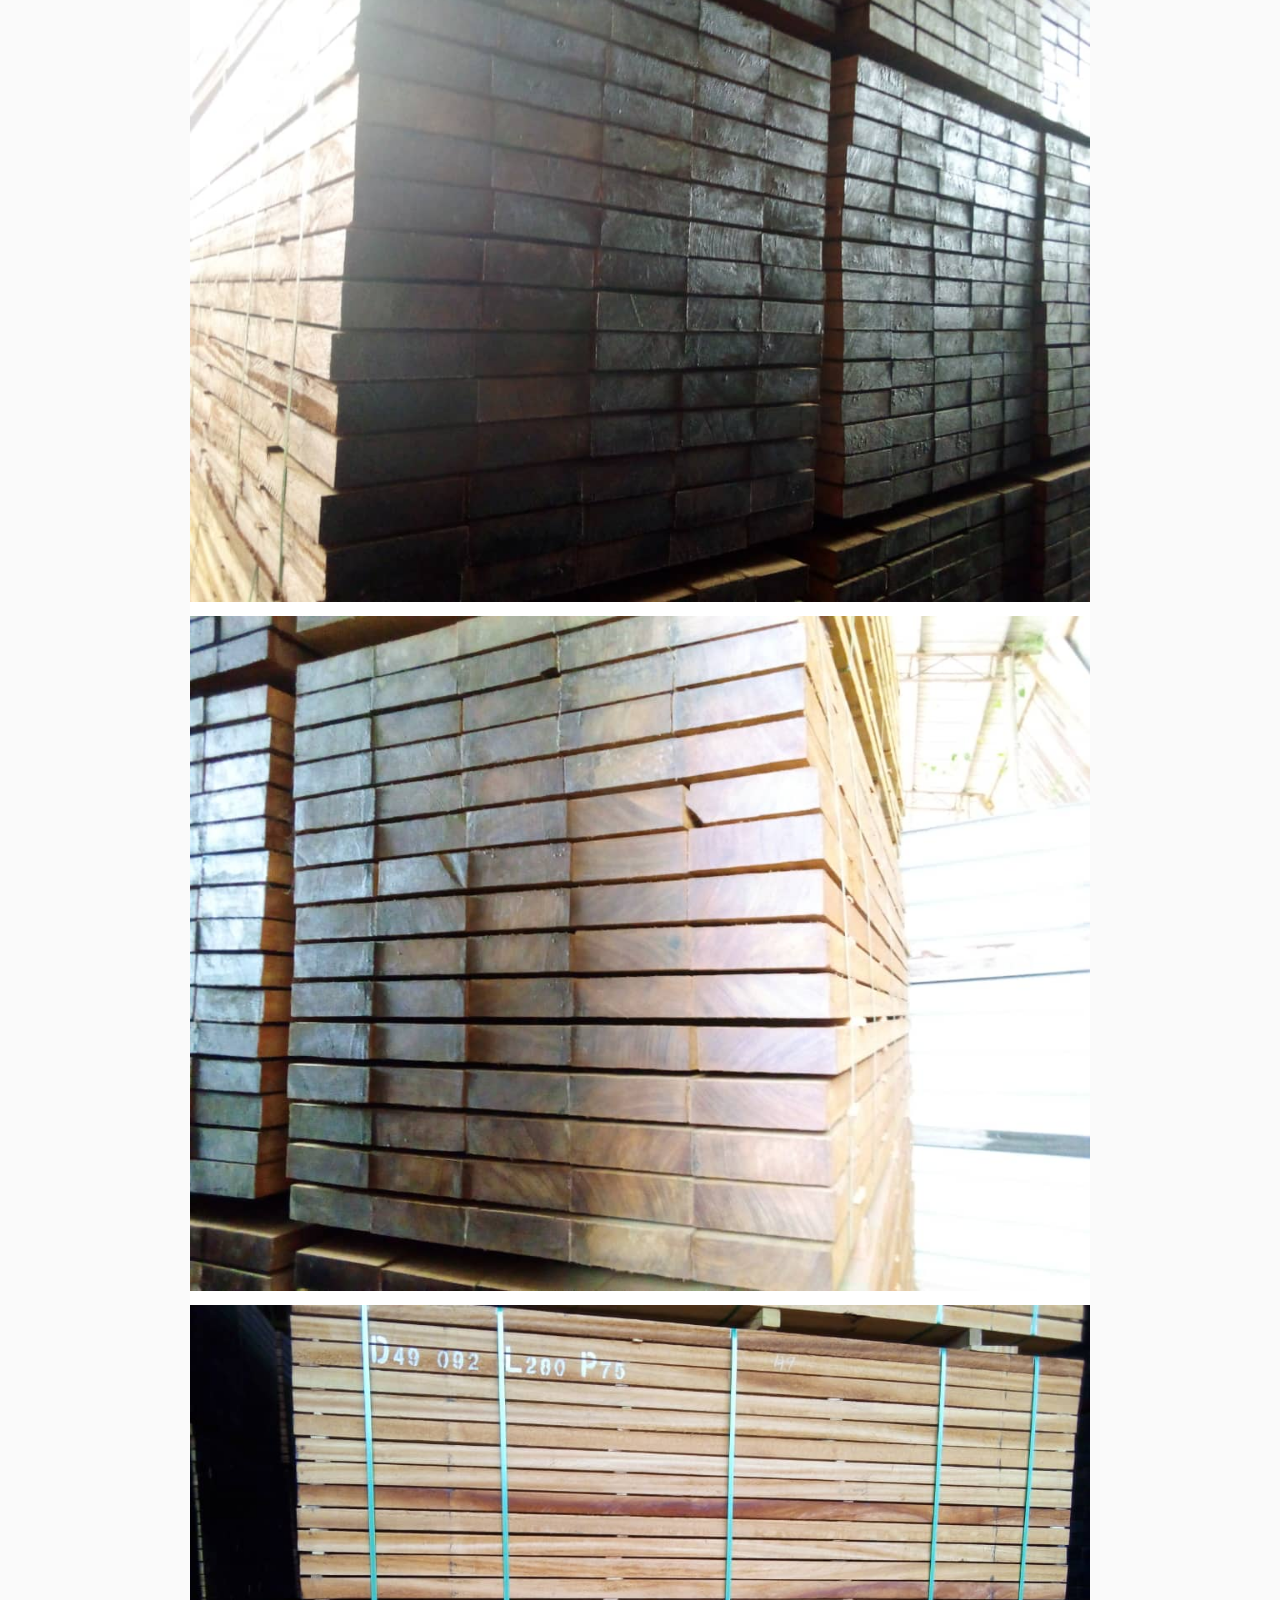
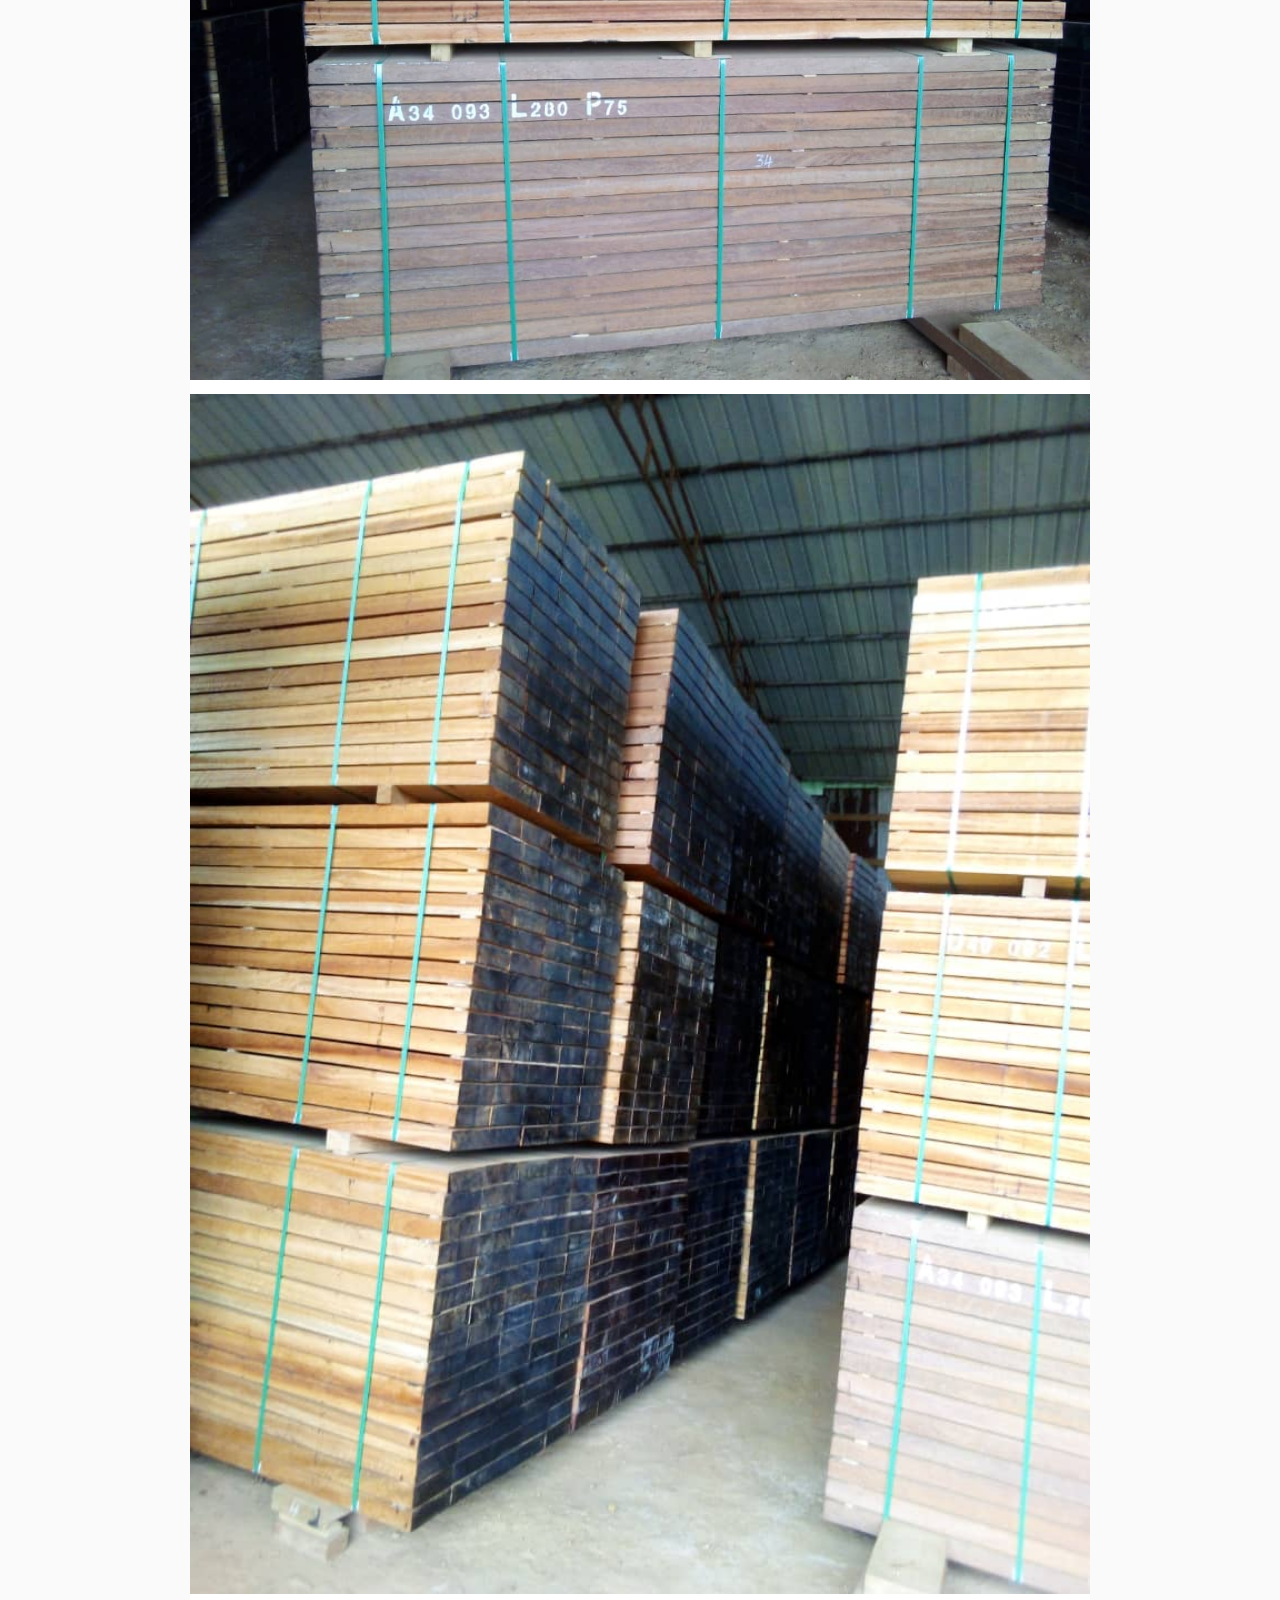
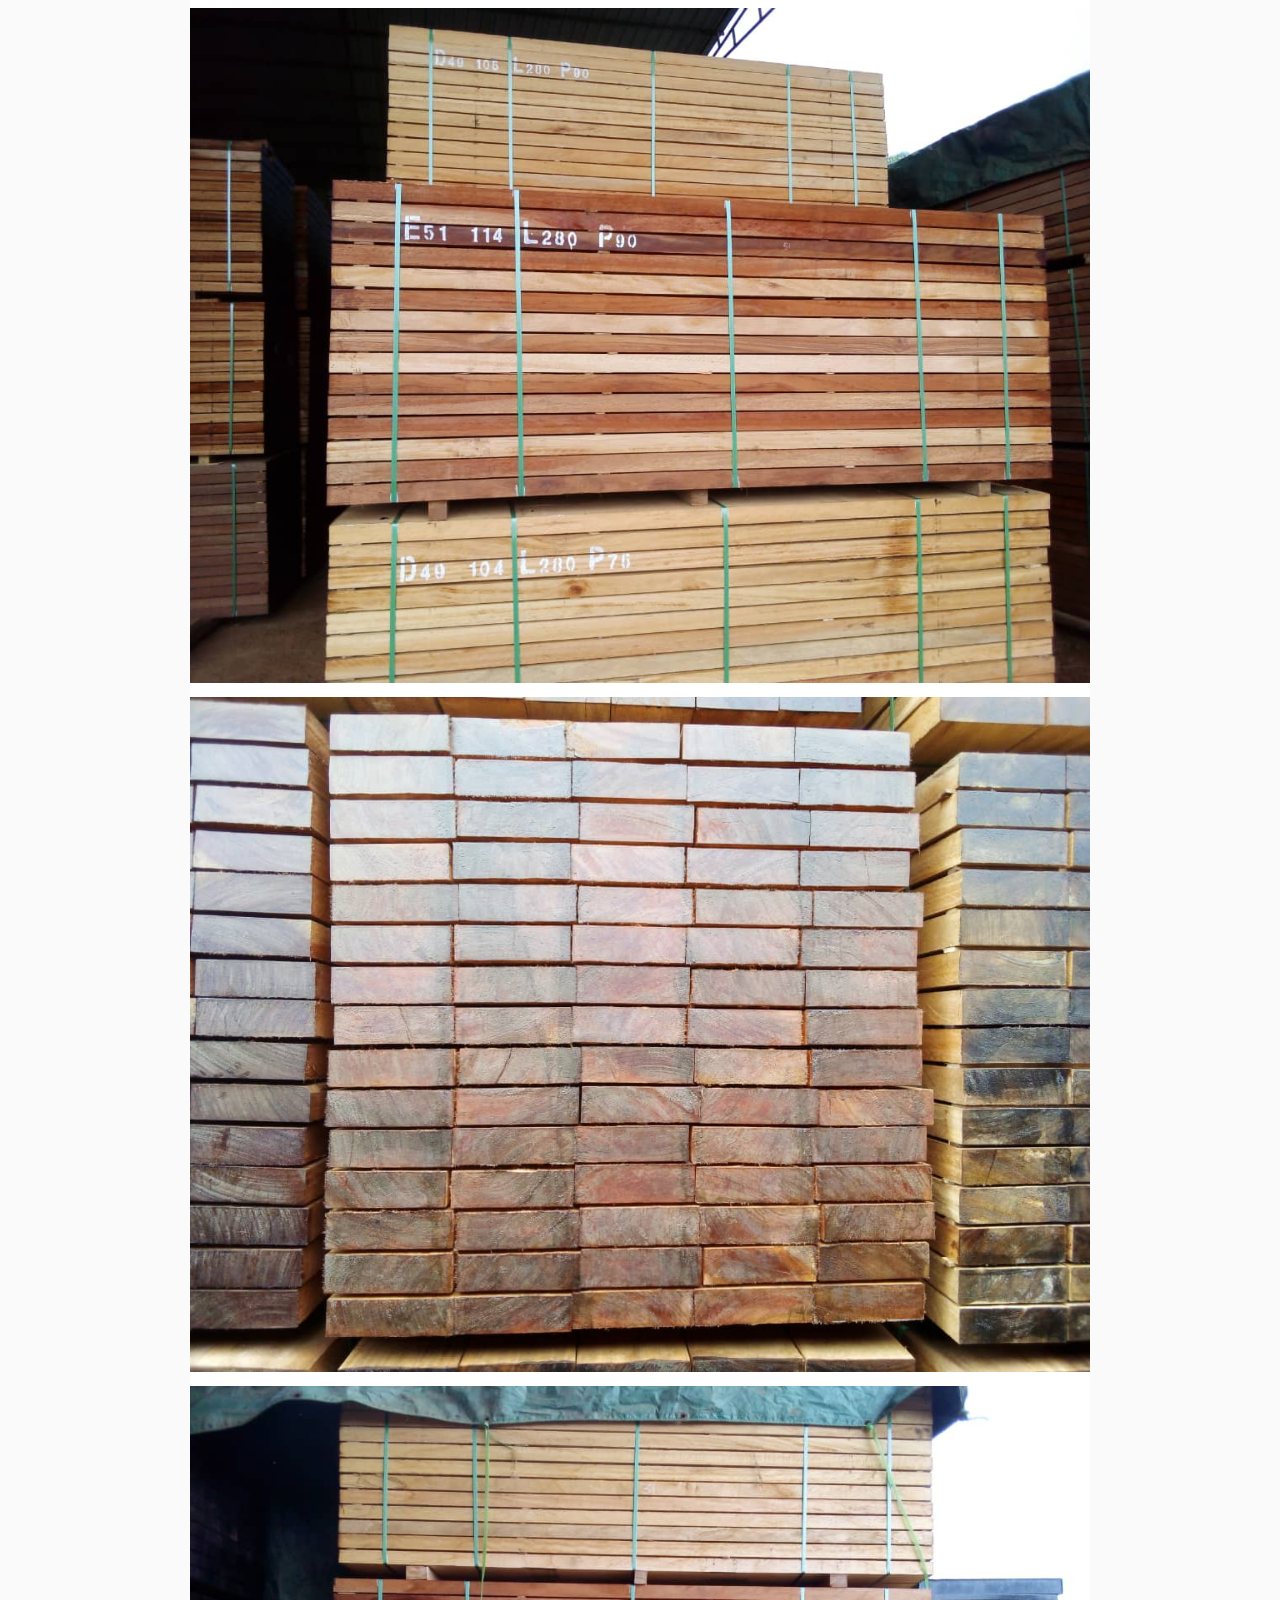
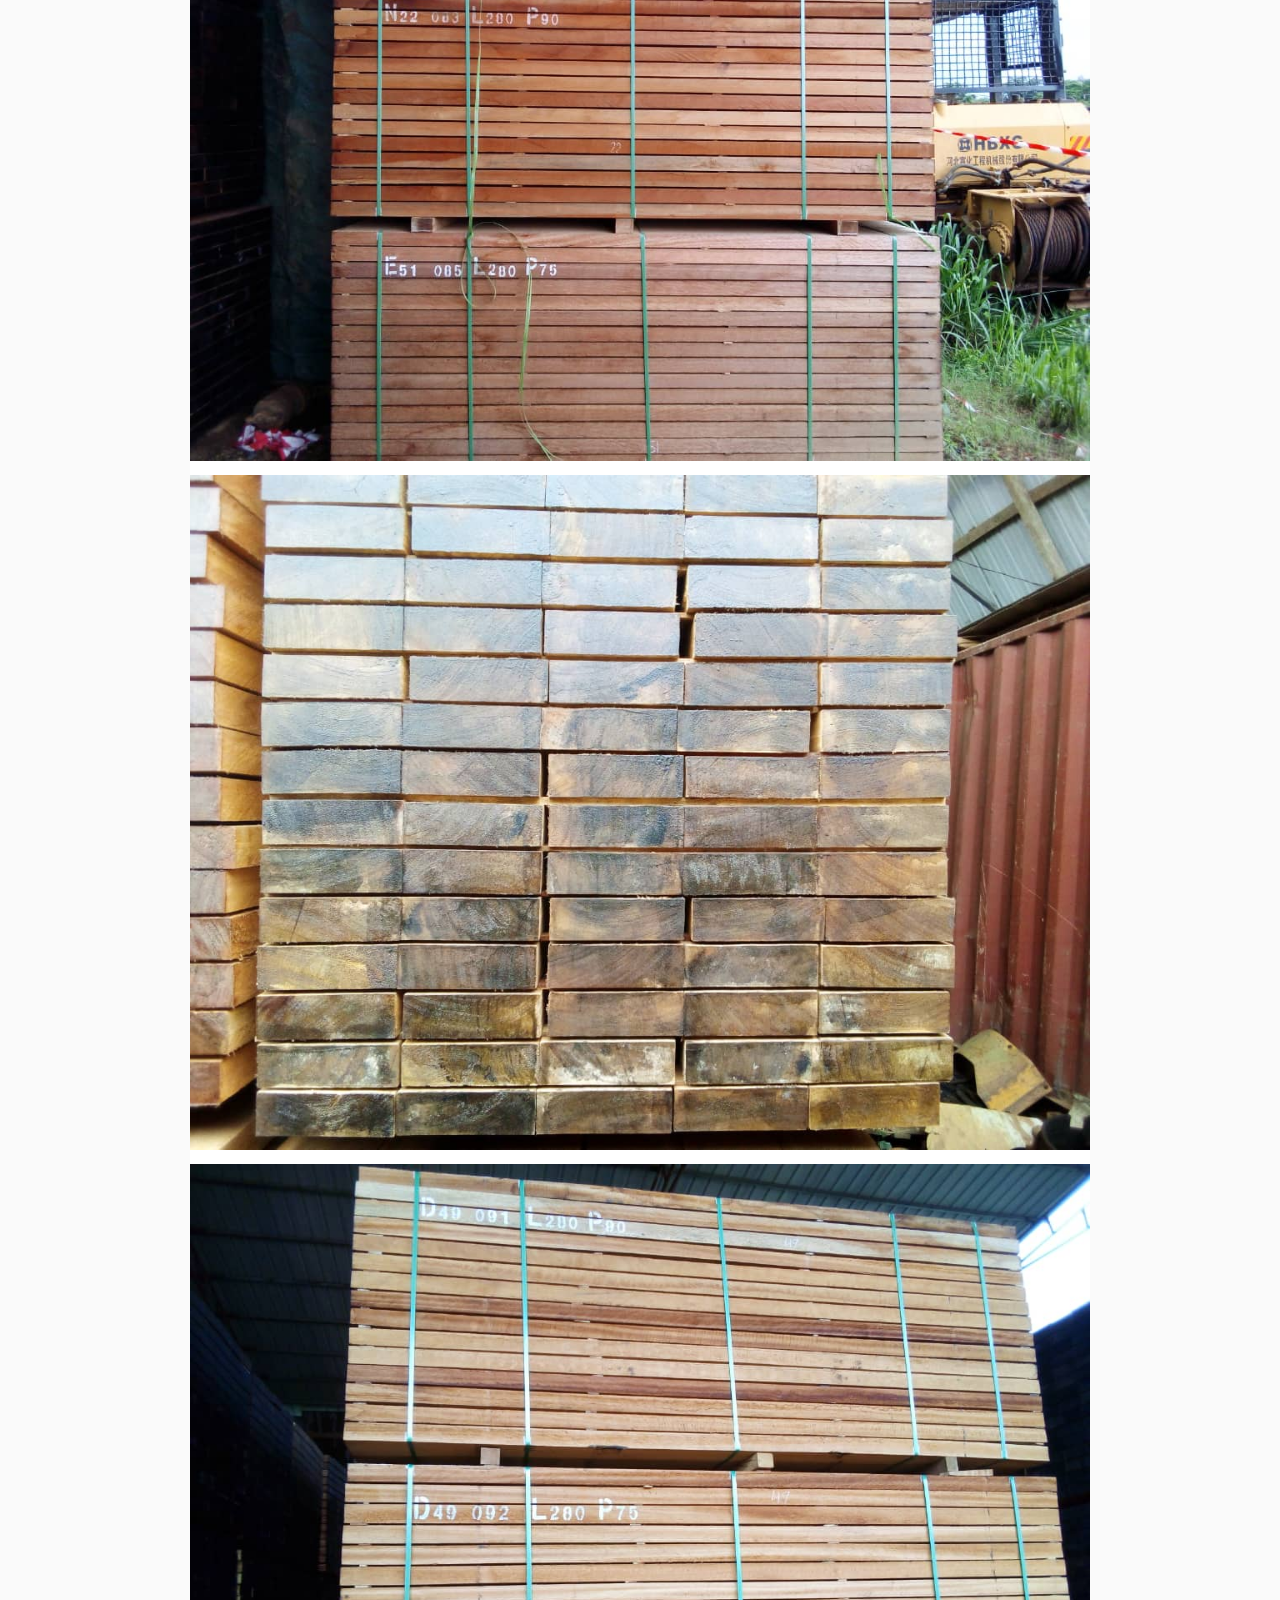
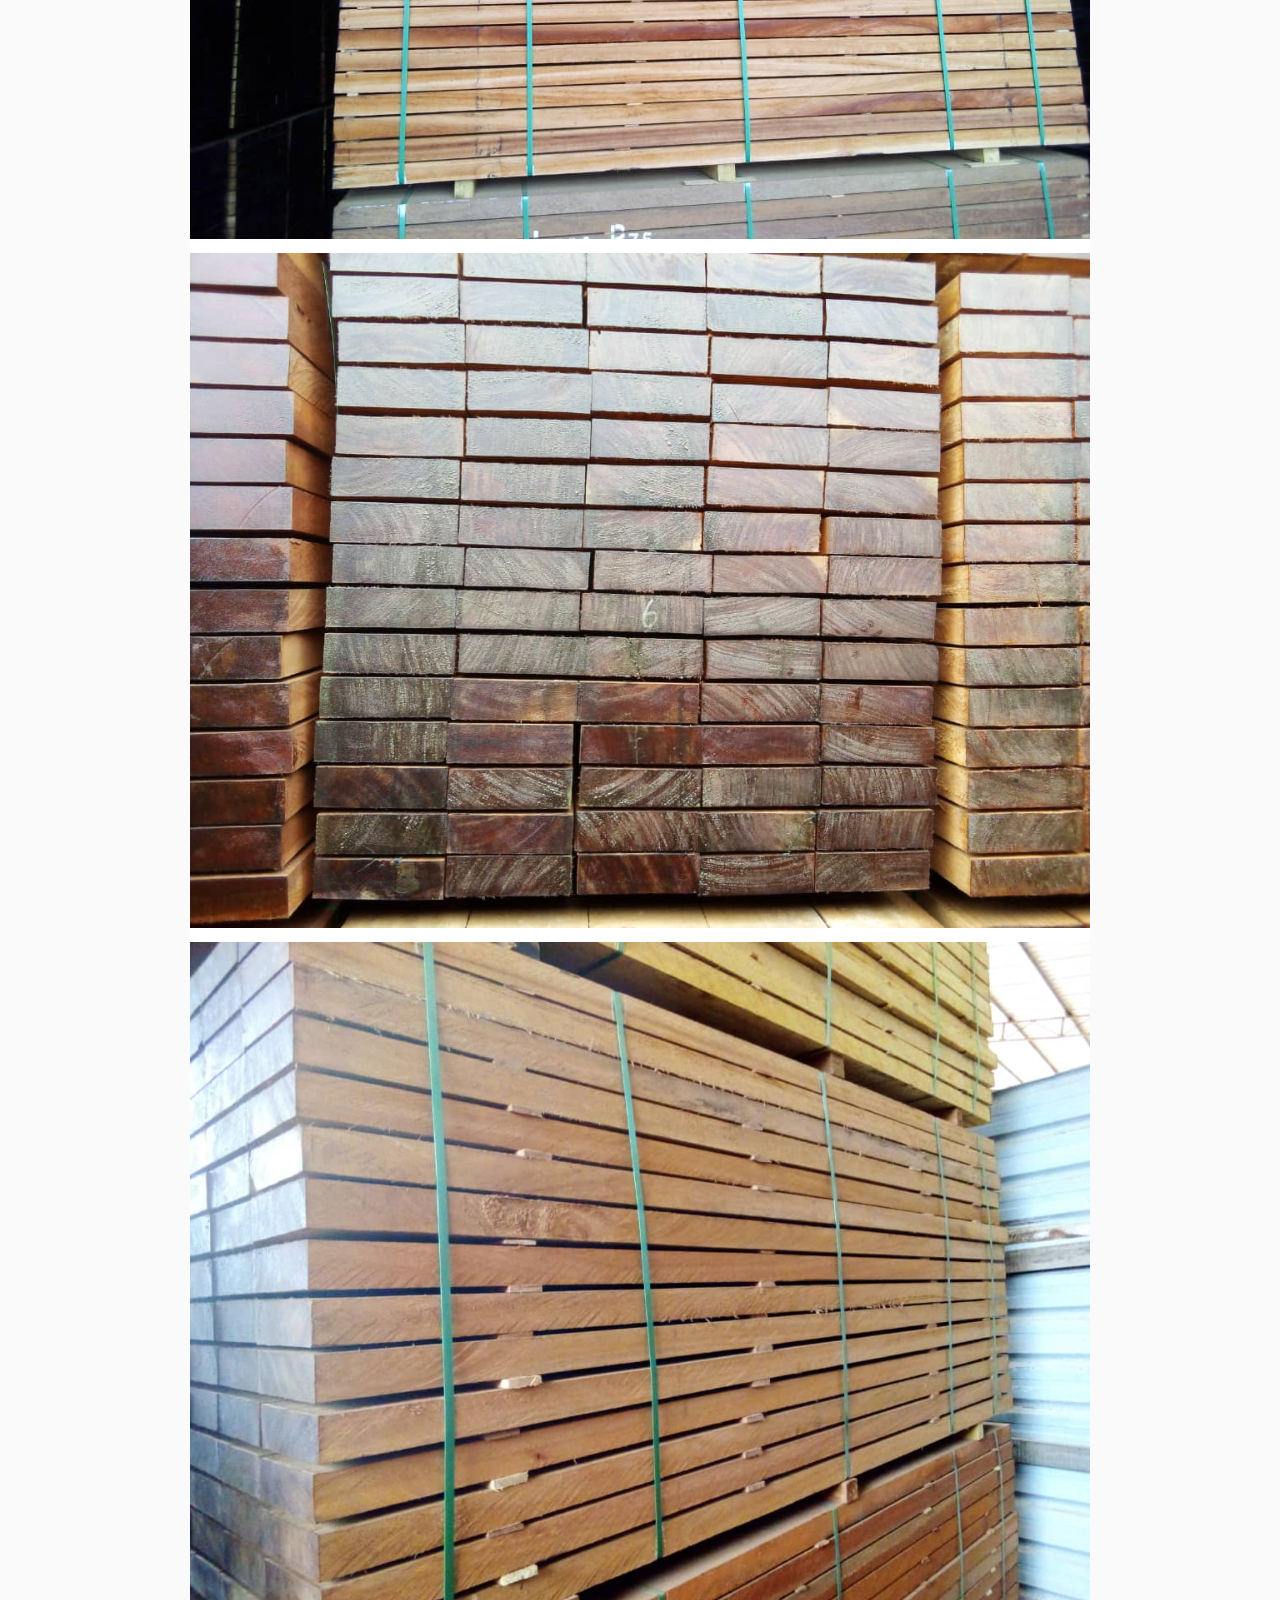
==== commit 2aa1d50d: "multilenguaje" ====
--- a/index.html
+++ b/index.html
@@ -362,8 +362,8 @@
                     <p>SAFAQAT Commercial Management LTD</p>
                     <p>128 City Road, London EC1V 2 NX</p>
                     <p>UNITED KINGDOM</p>
-                    <p>Tel: +4404900313</p>
-                    <p>Tel: +447838086232</p>
+                    <p>Tel: +44 74 04 90 03 13</p>
+                    <p>Tel: +44 78 38 08 62 32</p>
                 </div>
             </section>
         </div>
--- a/estilos.css
+++ b/estilos.css
@@ -37,10 +37,6 @@
     padding-top: 10px;
 }
 
-section {
-    margin-top: 30px;
-}
-
 .contenedor {
     width: 90%;
     max-width: 900px;
@@ -50,7 +46,7 @@
 
 .presentacion {
     /*padding: 35px 10px;*/
-    padding: 0px 10px
+    padding: 10px 10px
 }
 
 .presentacion p {
@@ -77,6 +73,8 @@
     flex: 1;
     padding-top: 8px;
     padding-bottom: 8px;
+    min-width: 10%;
+    overflow: hidden;
 }
 
 .tabla-margin-left {
@@ -133,6 +131,7 @@
 .datos-empresa {
     text-align: center;
     line-height: 2;
+    padding-top: 60px;
 }
 
 .datos-empresa p {
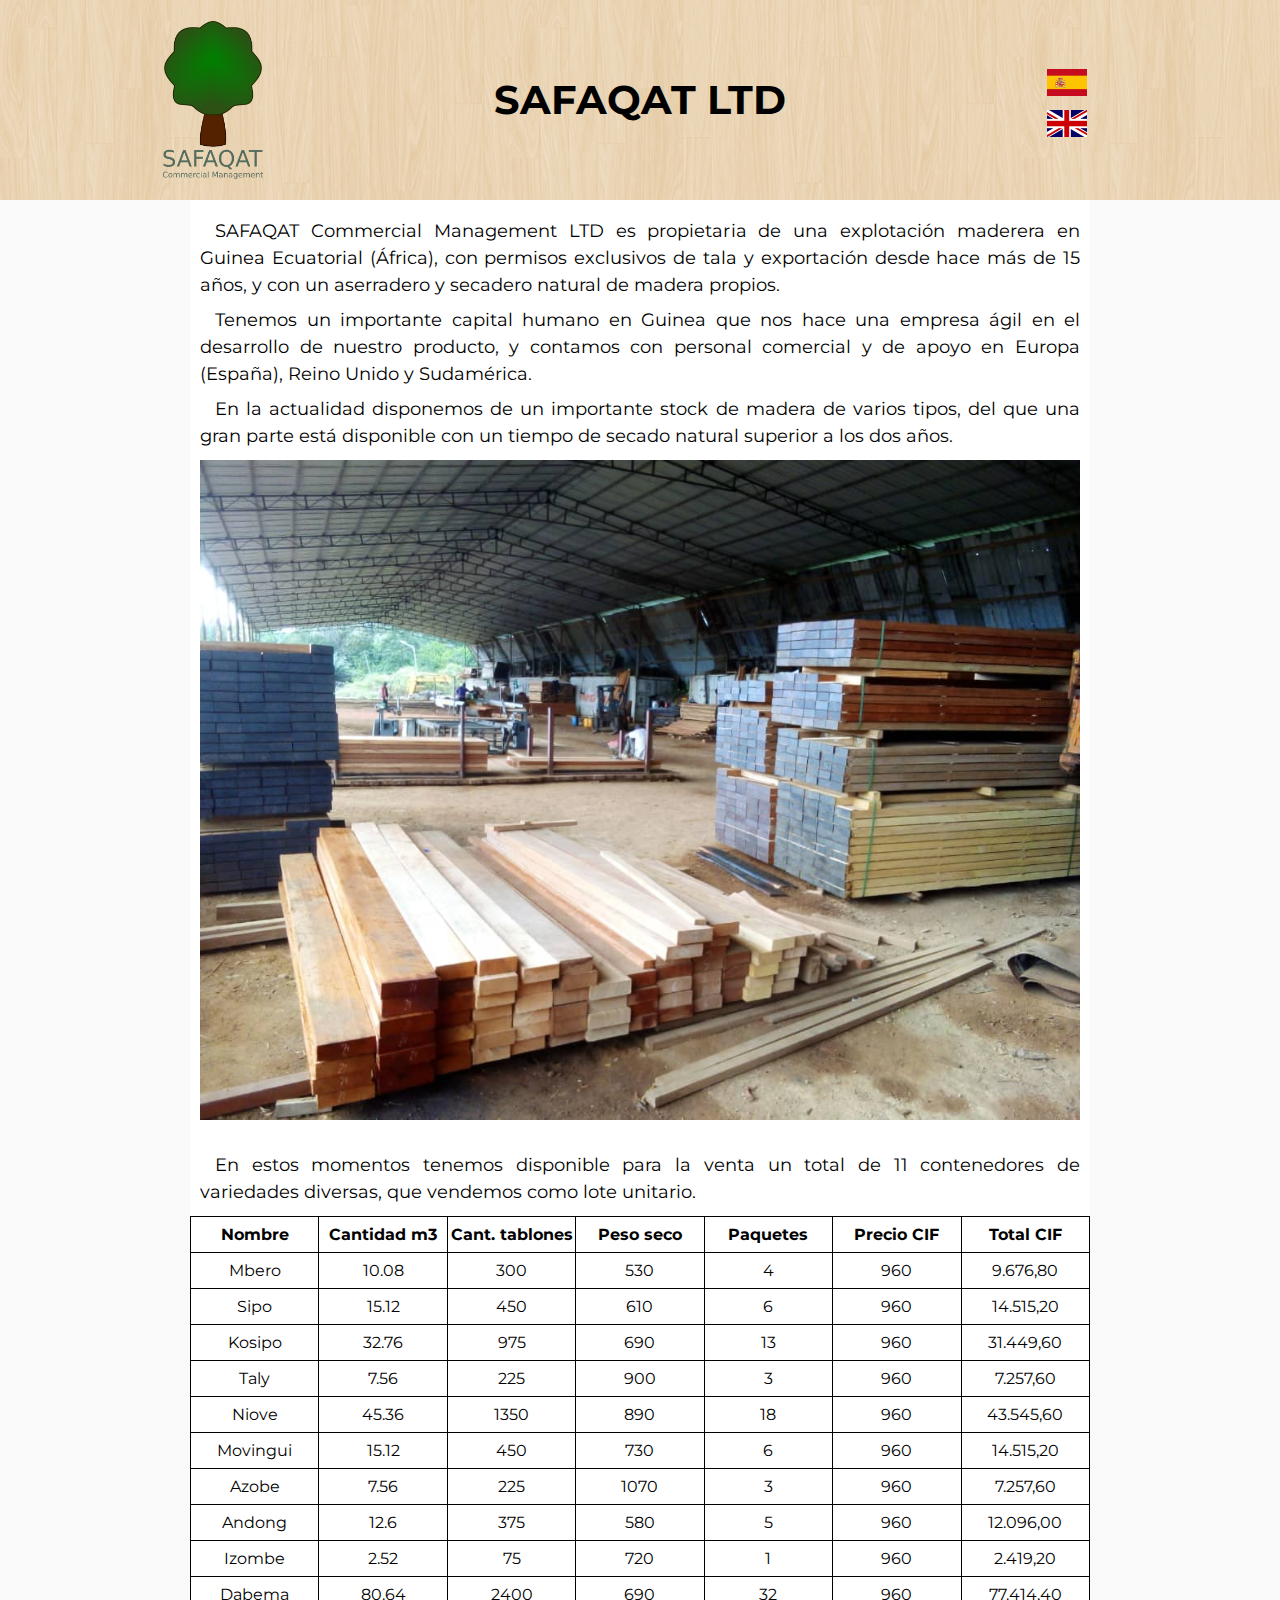
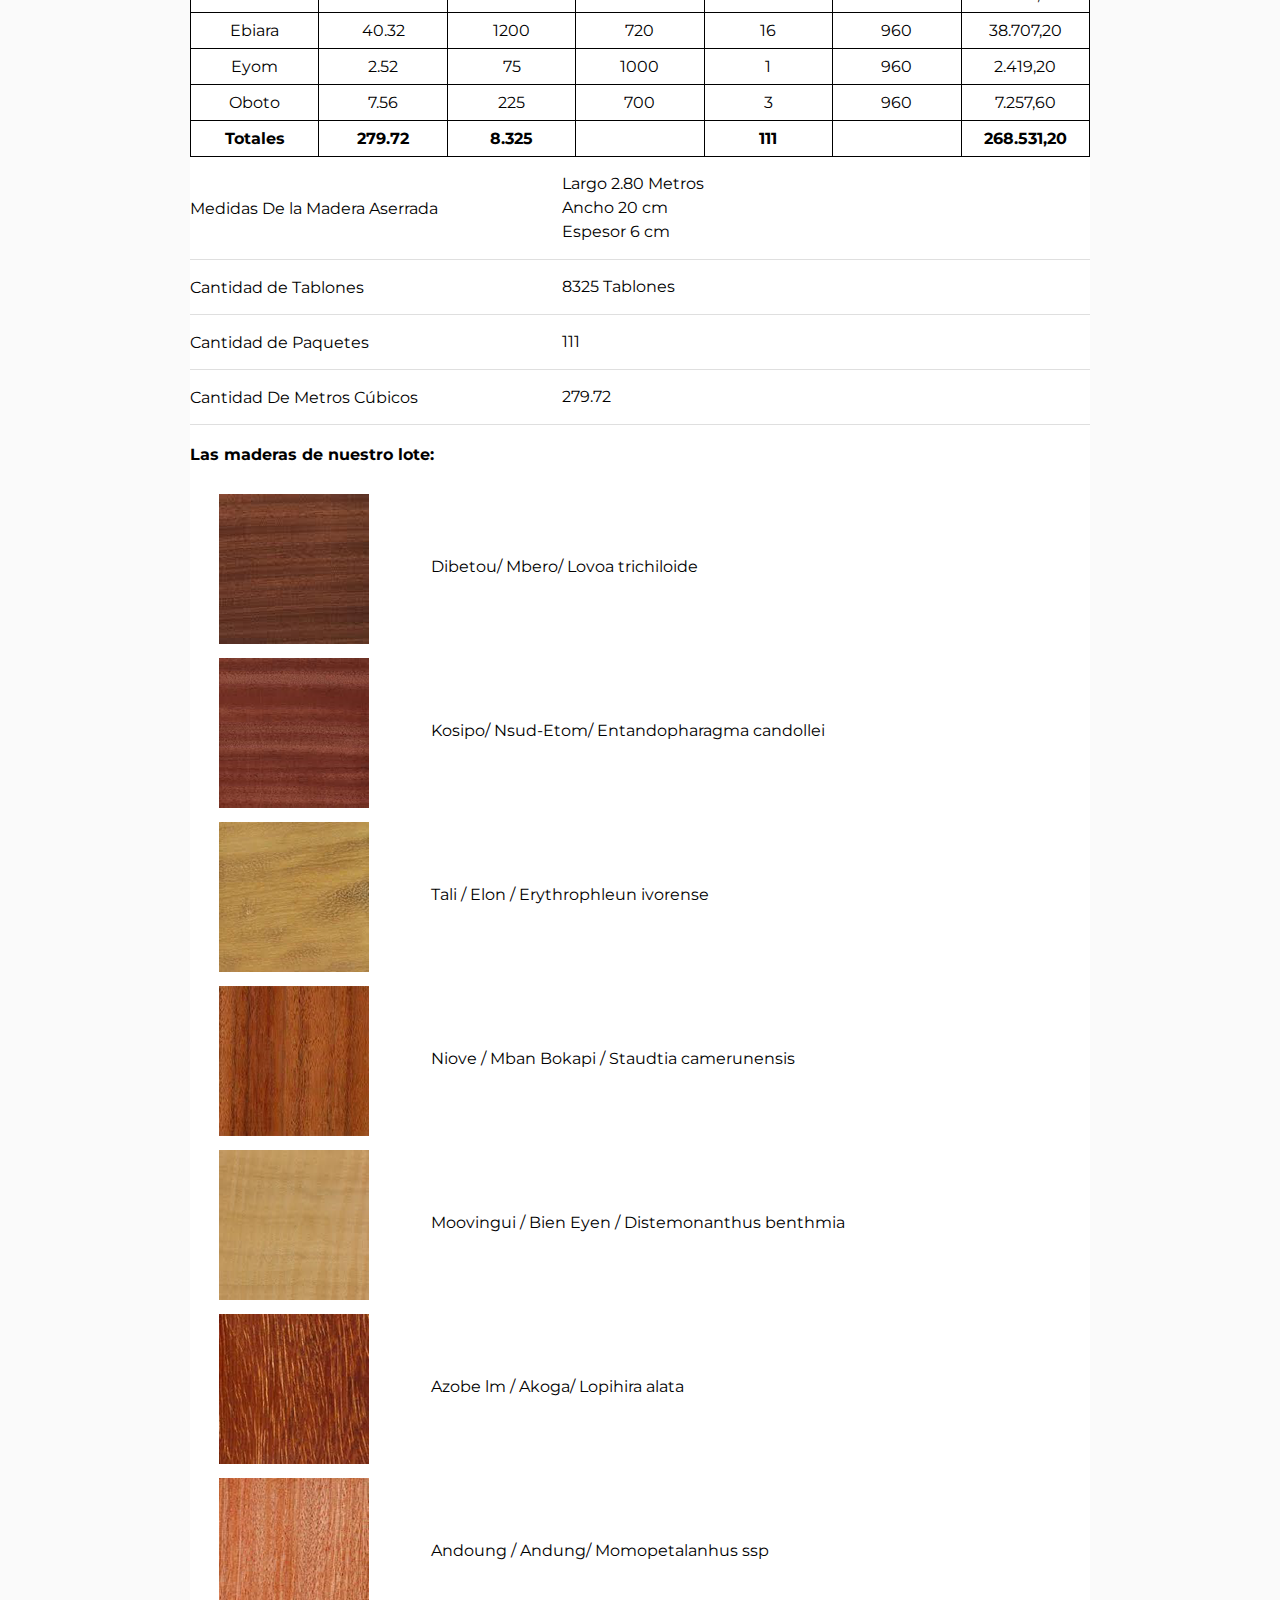
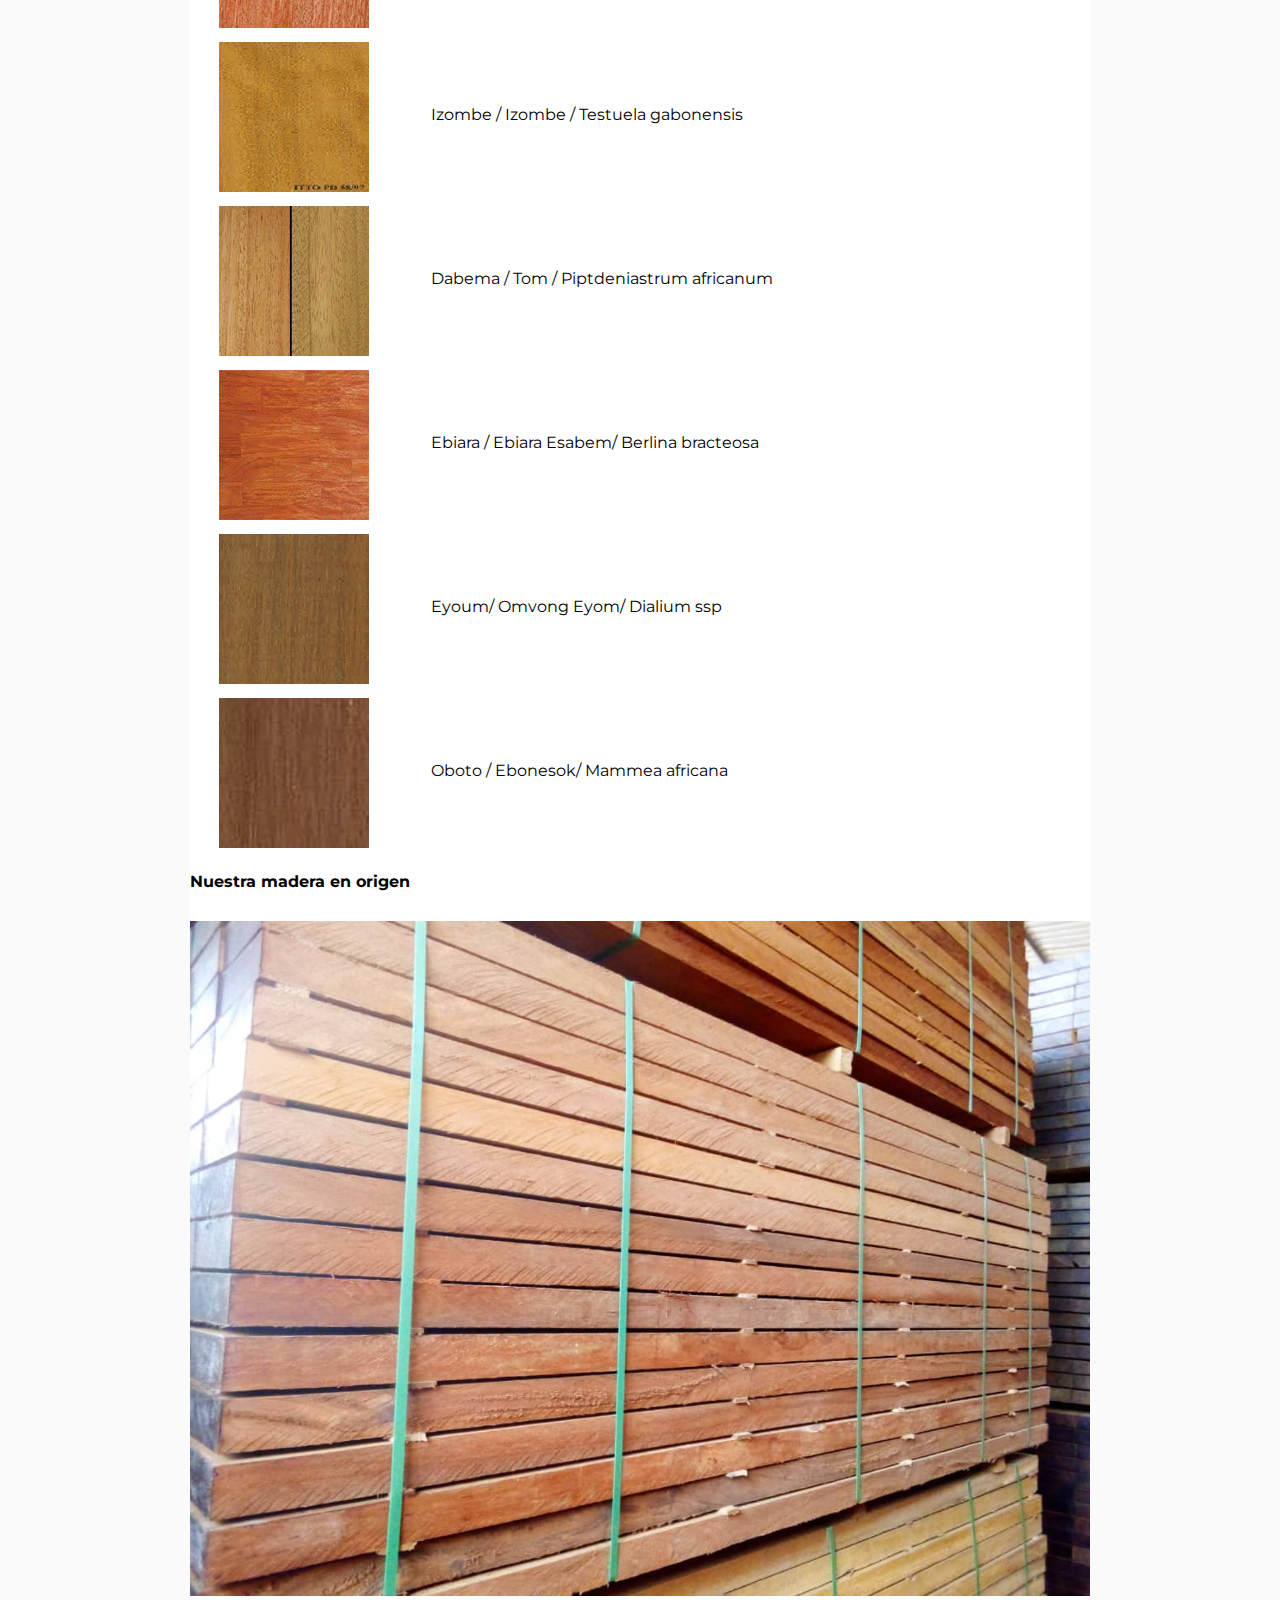
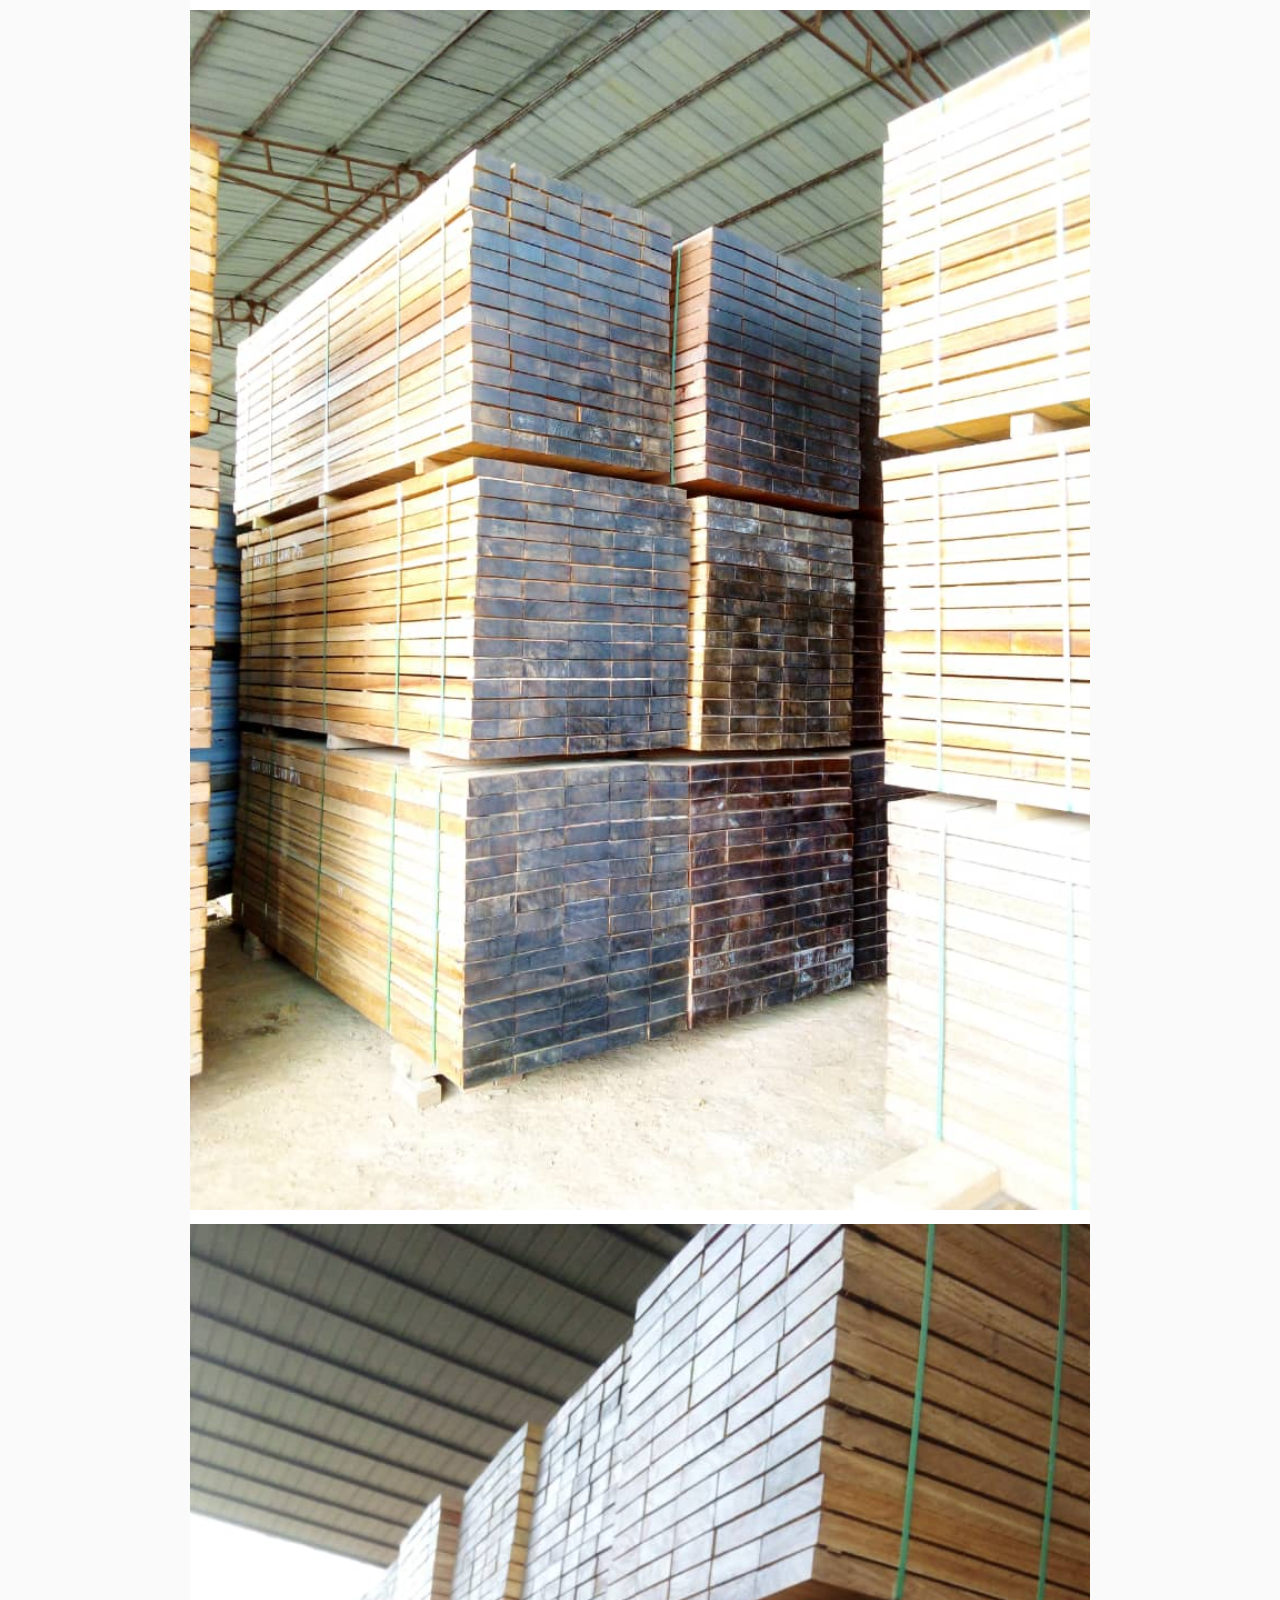
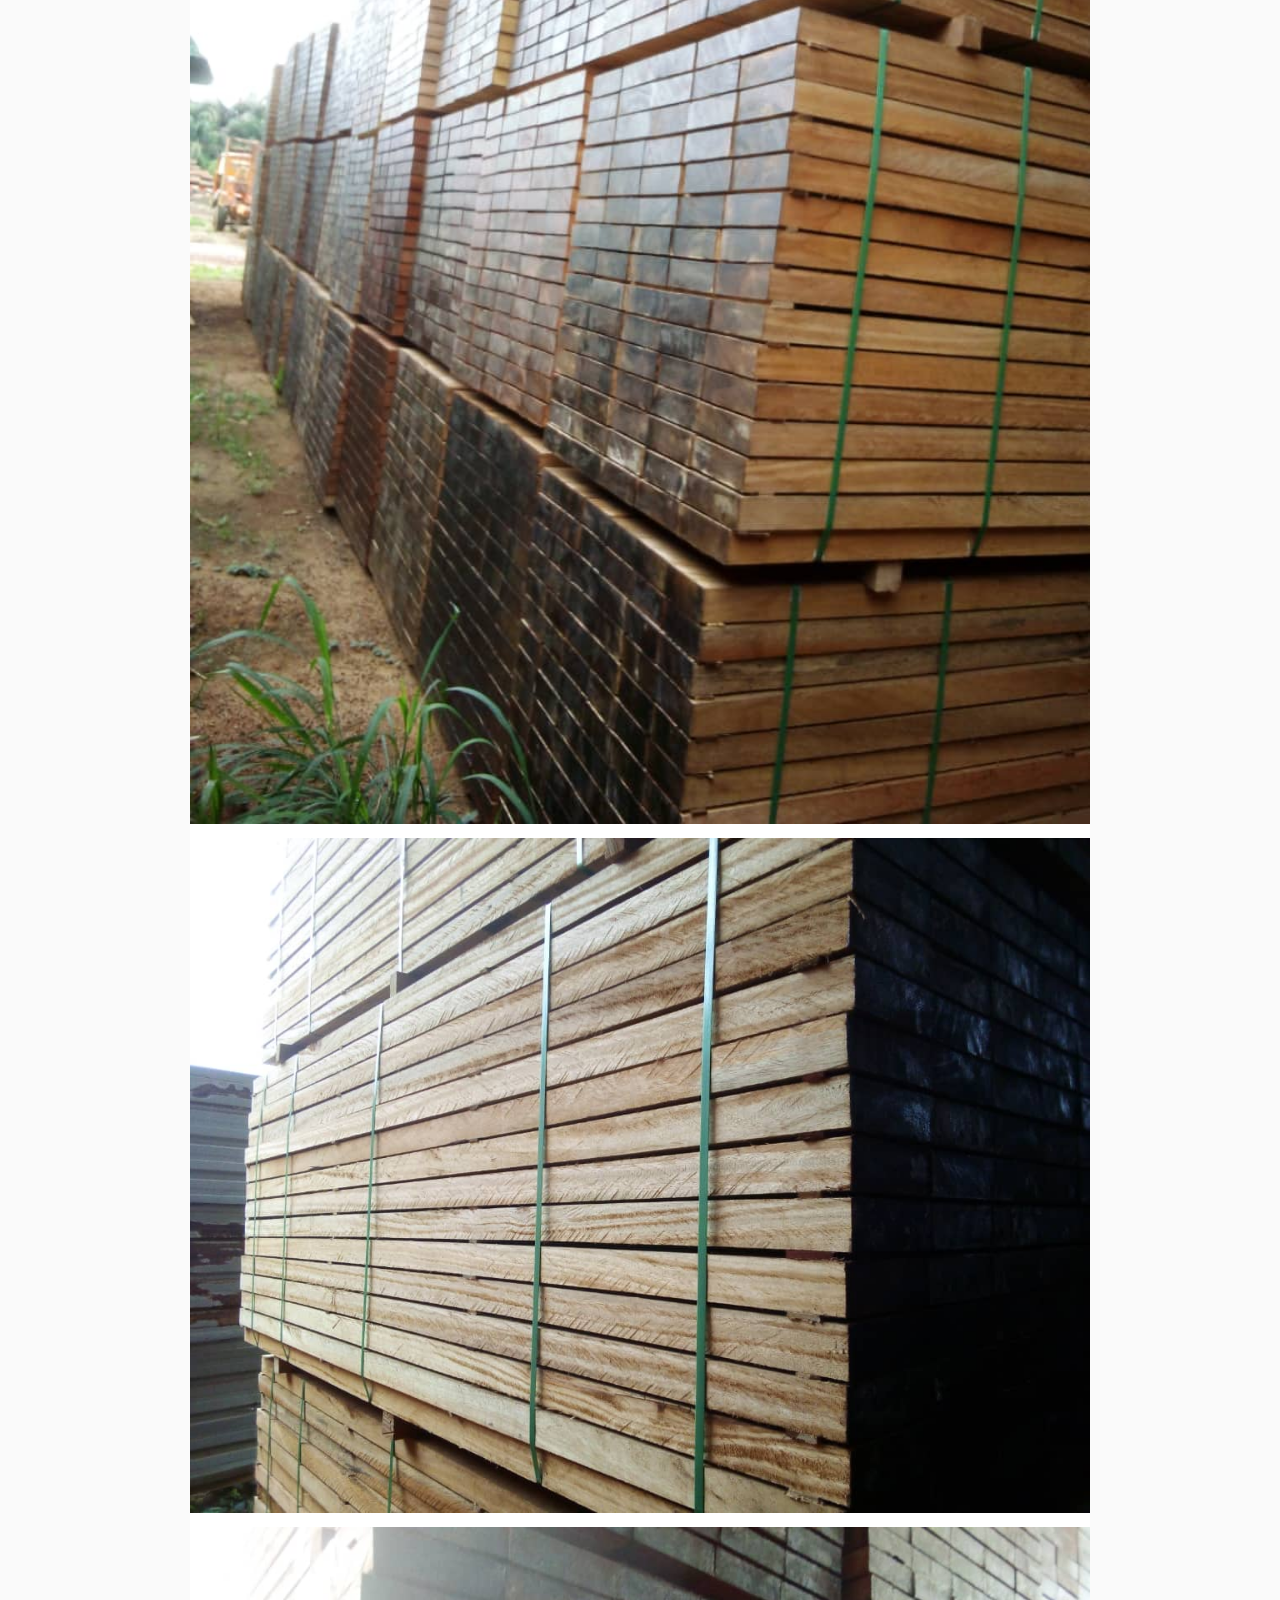
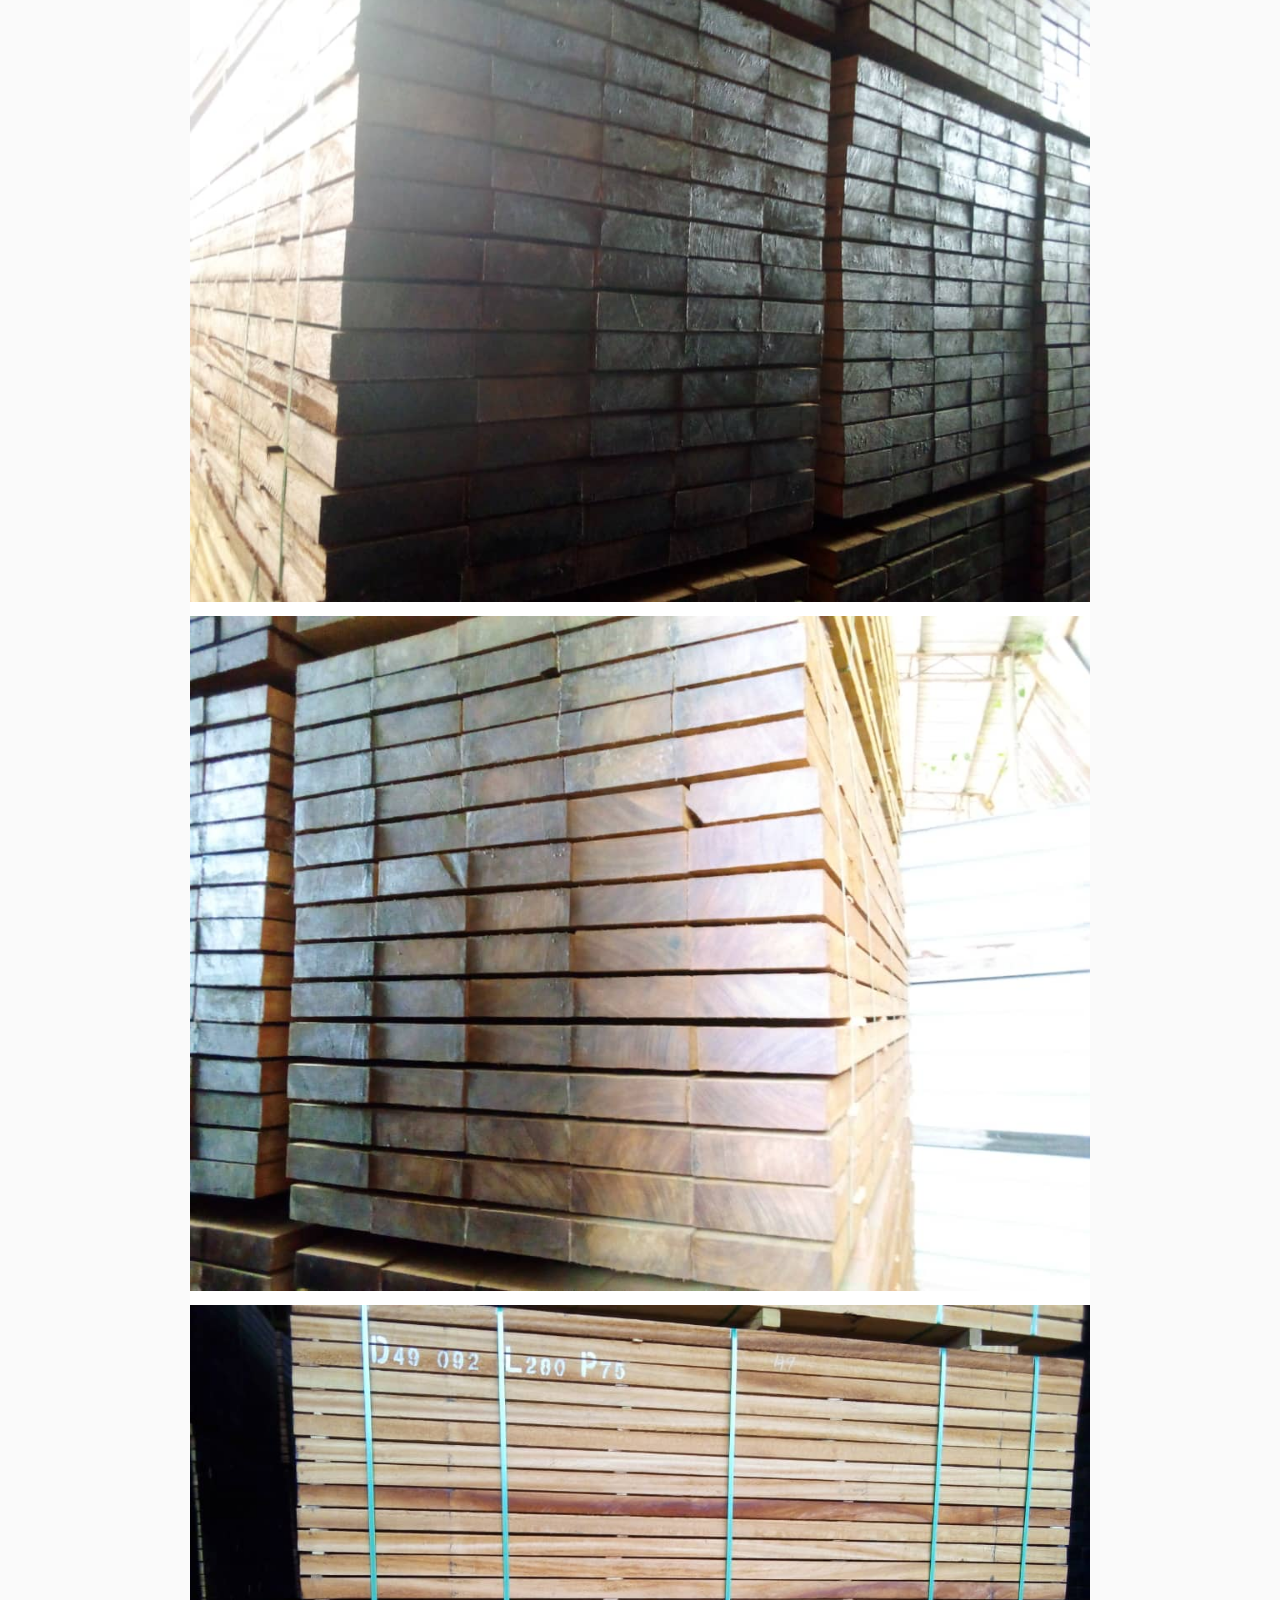
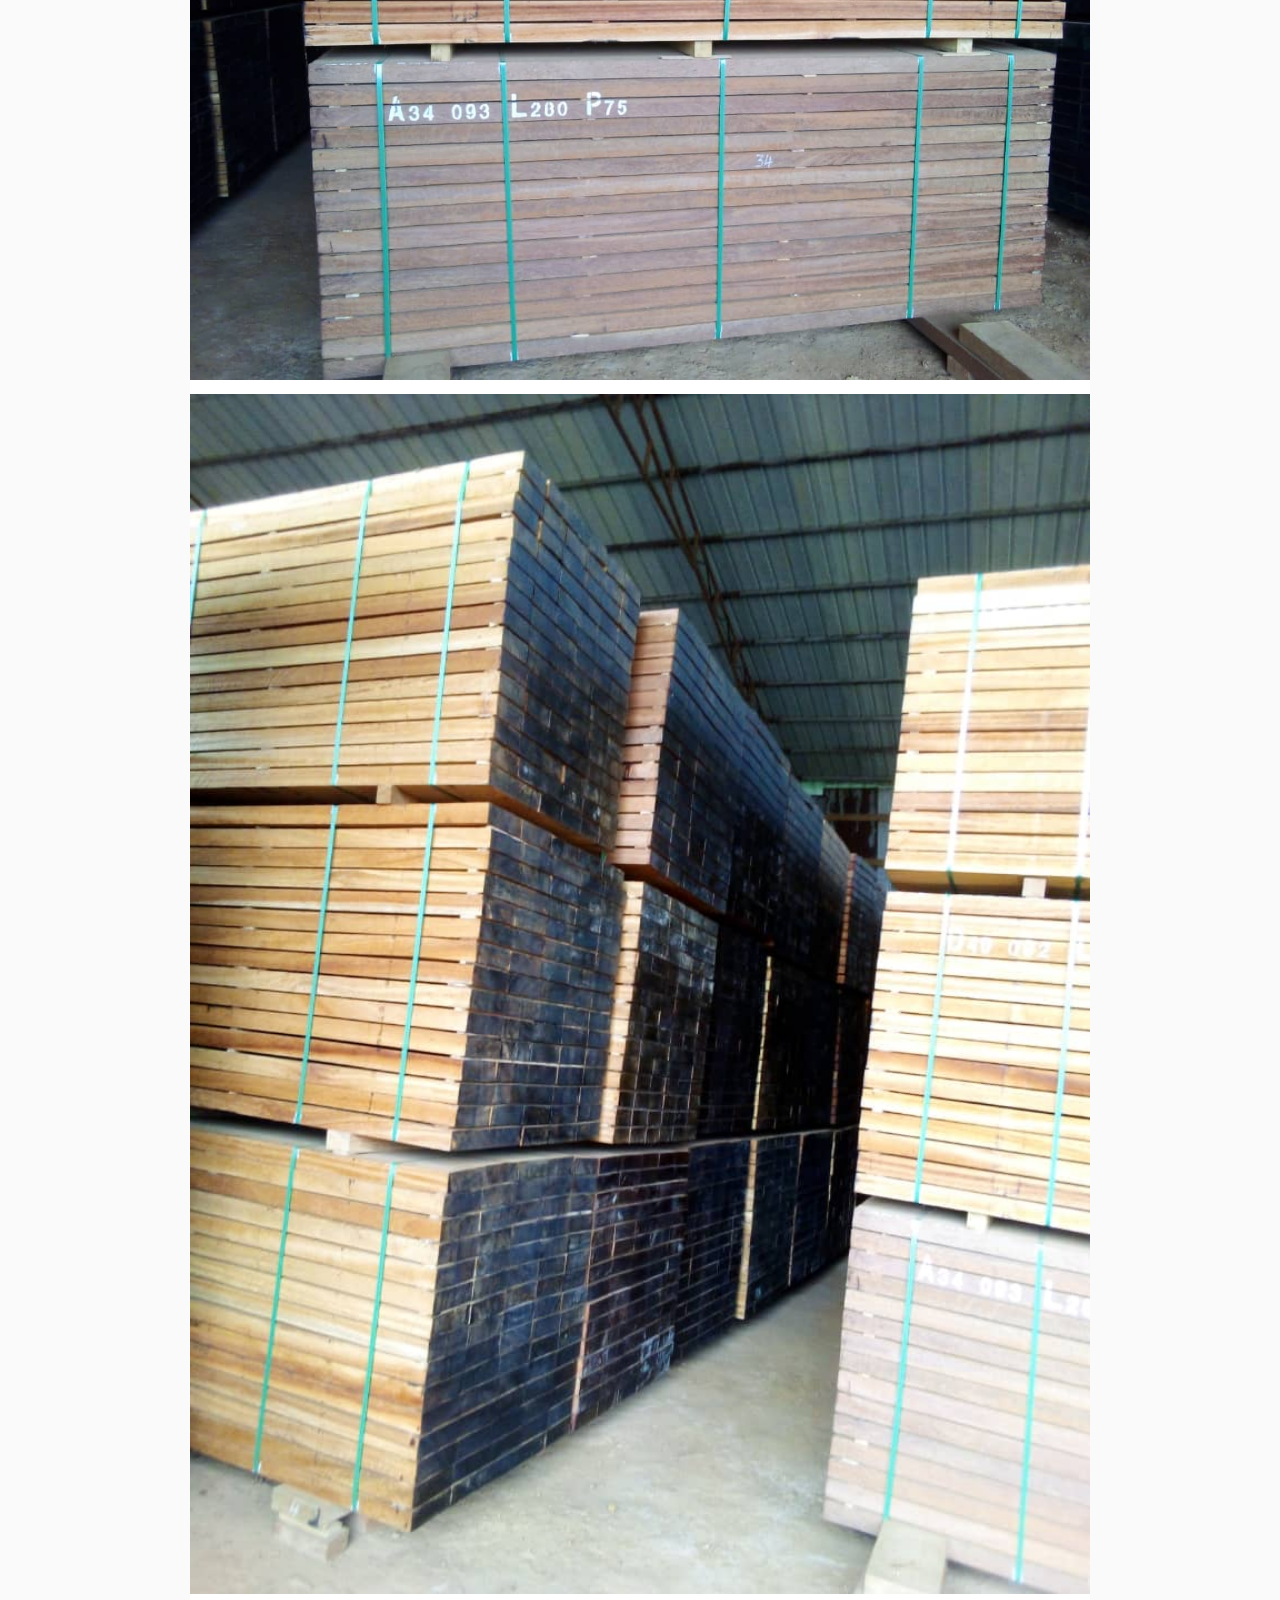
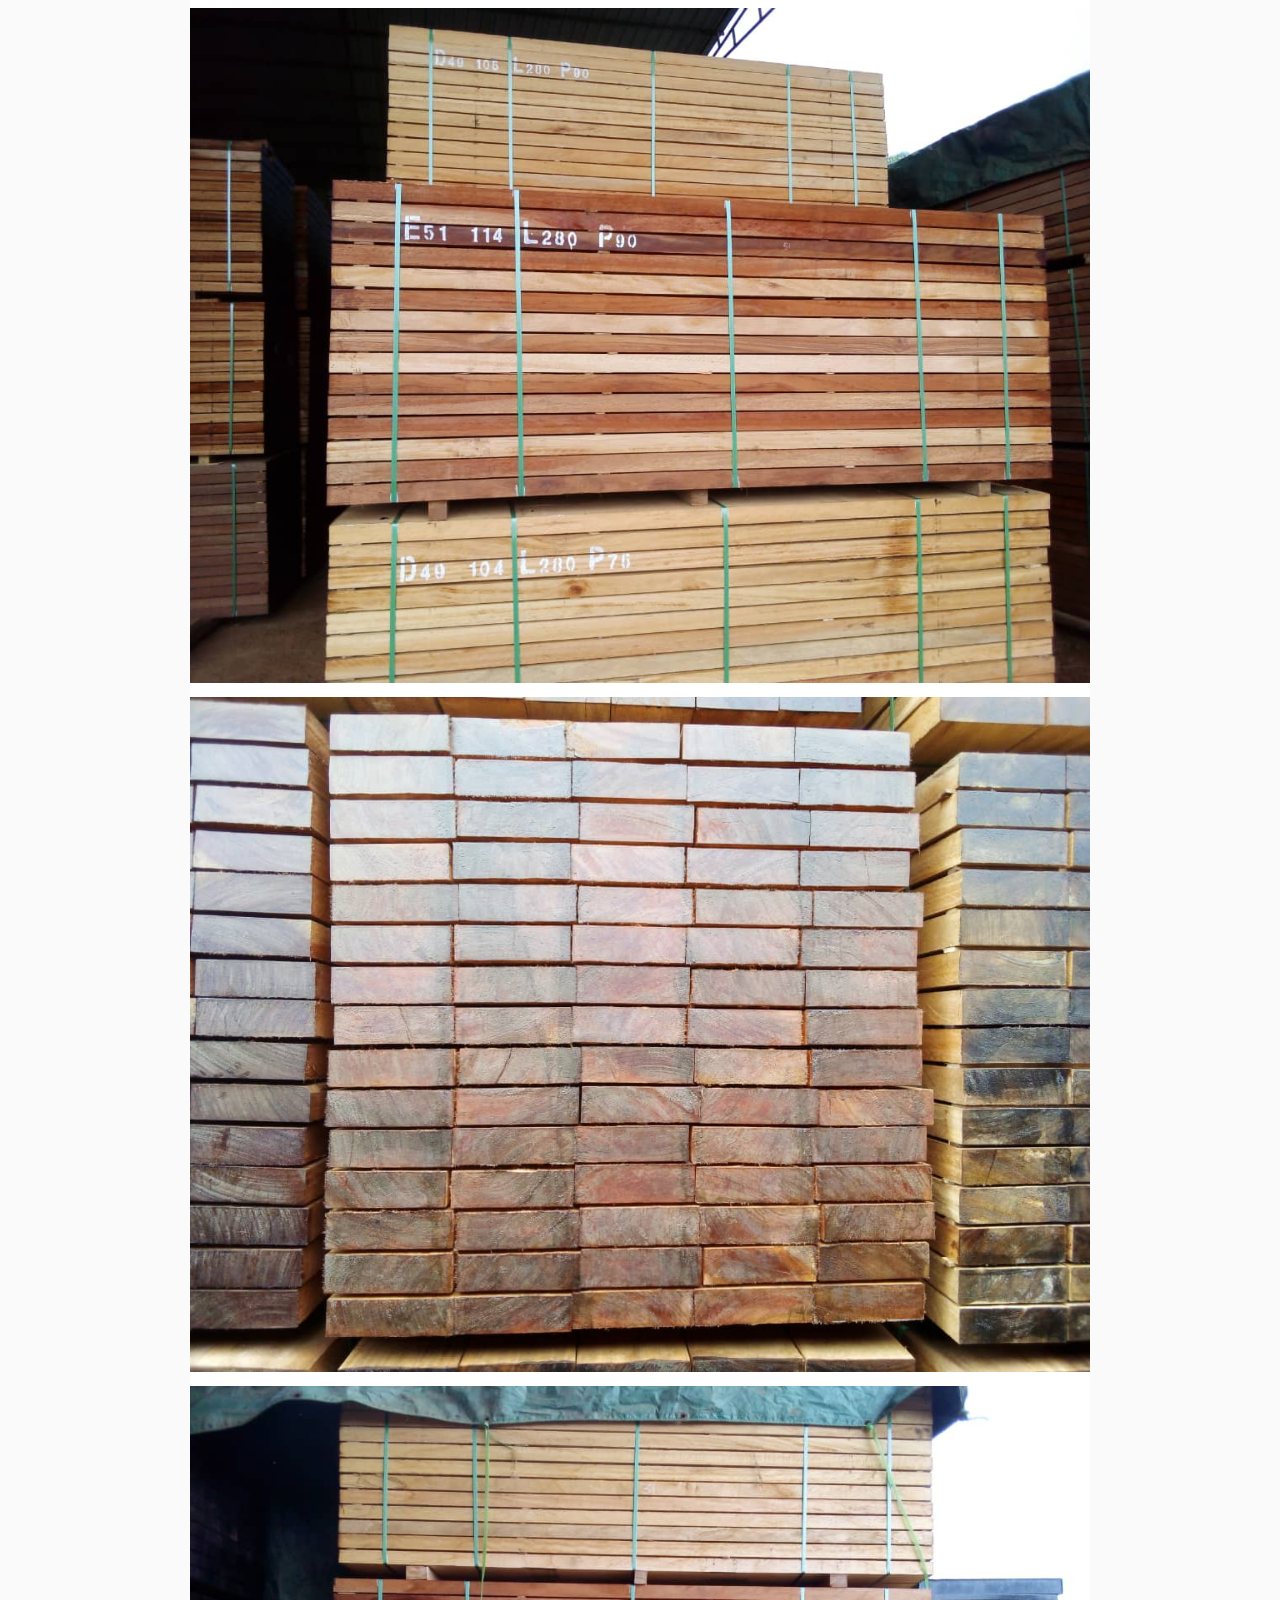
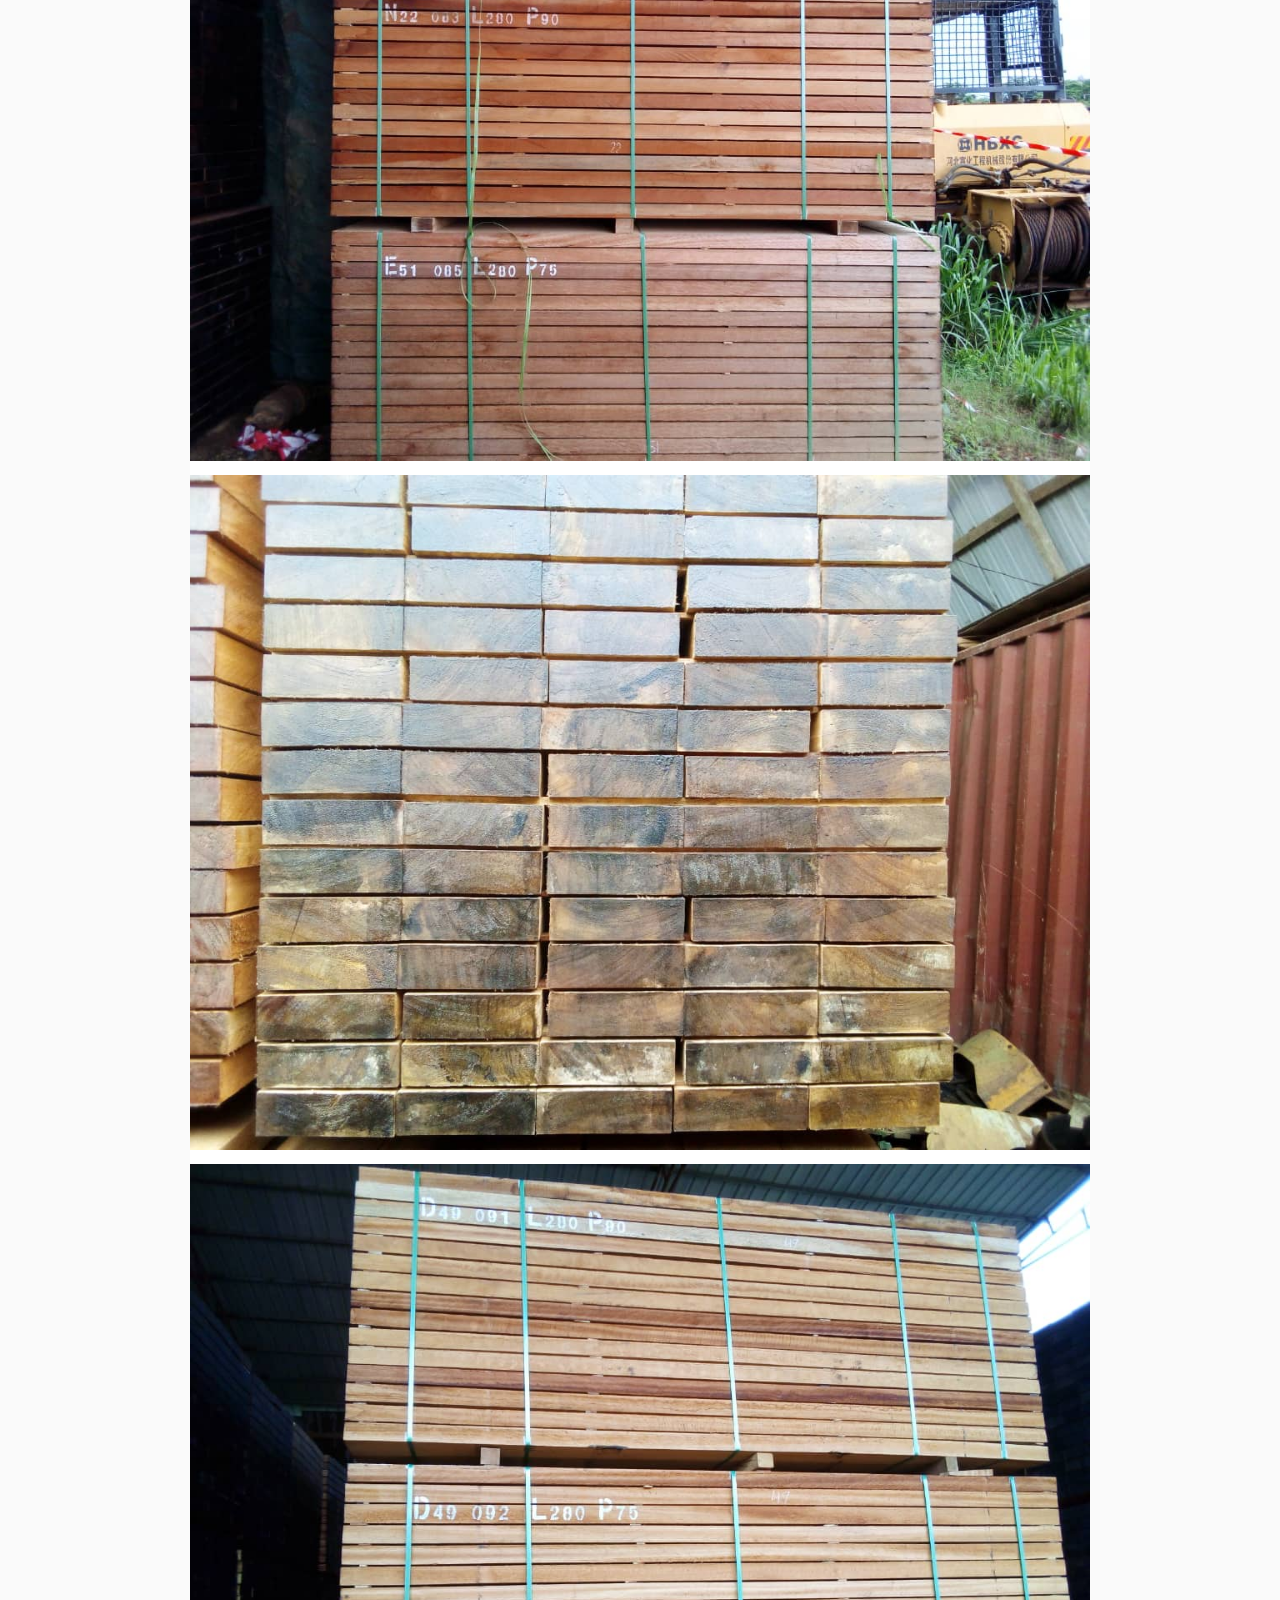
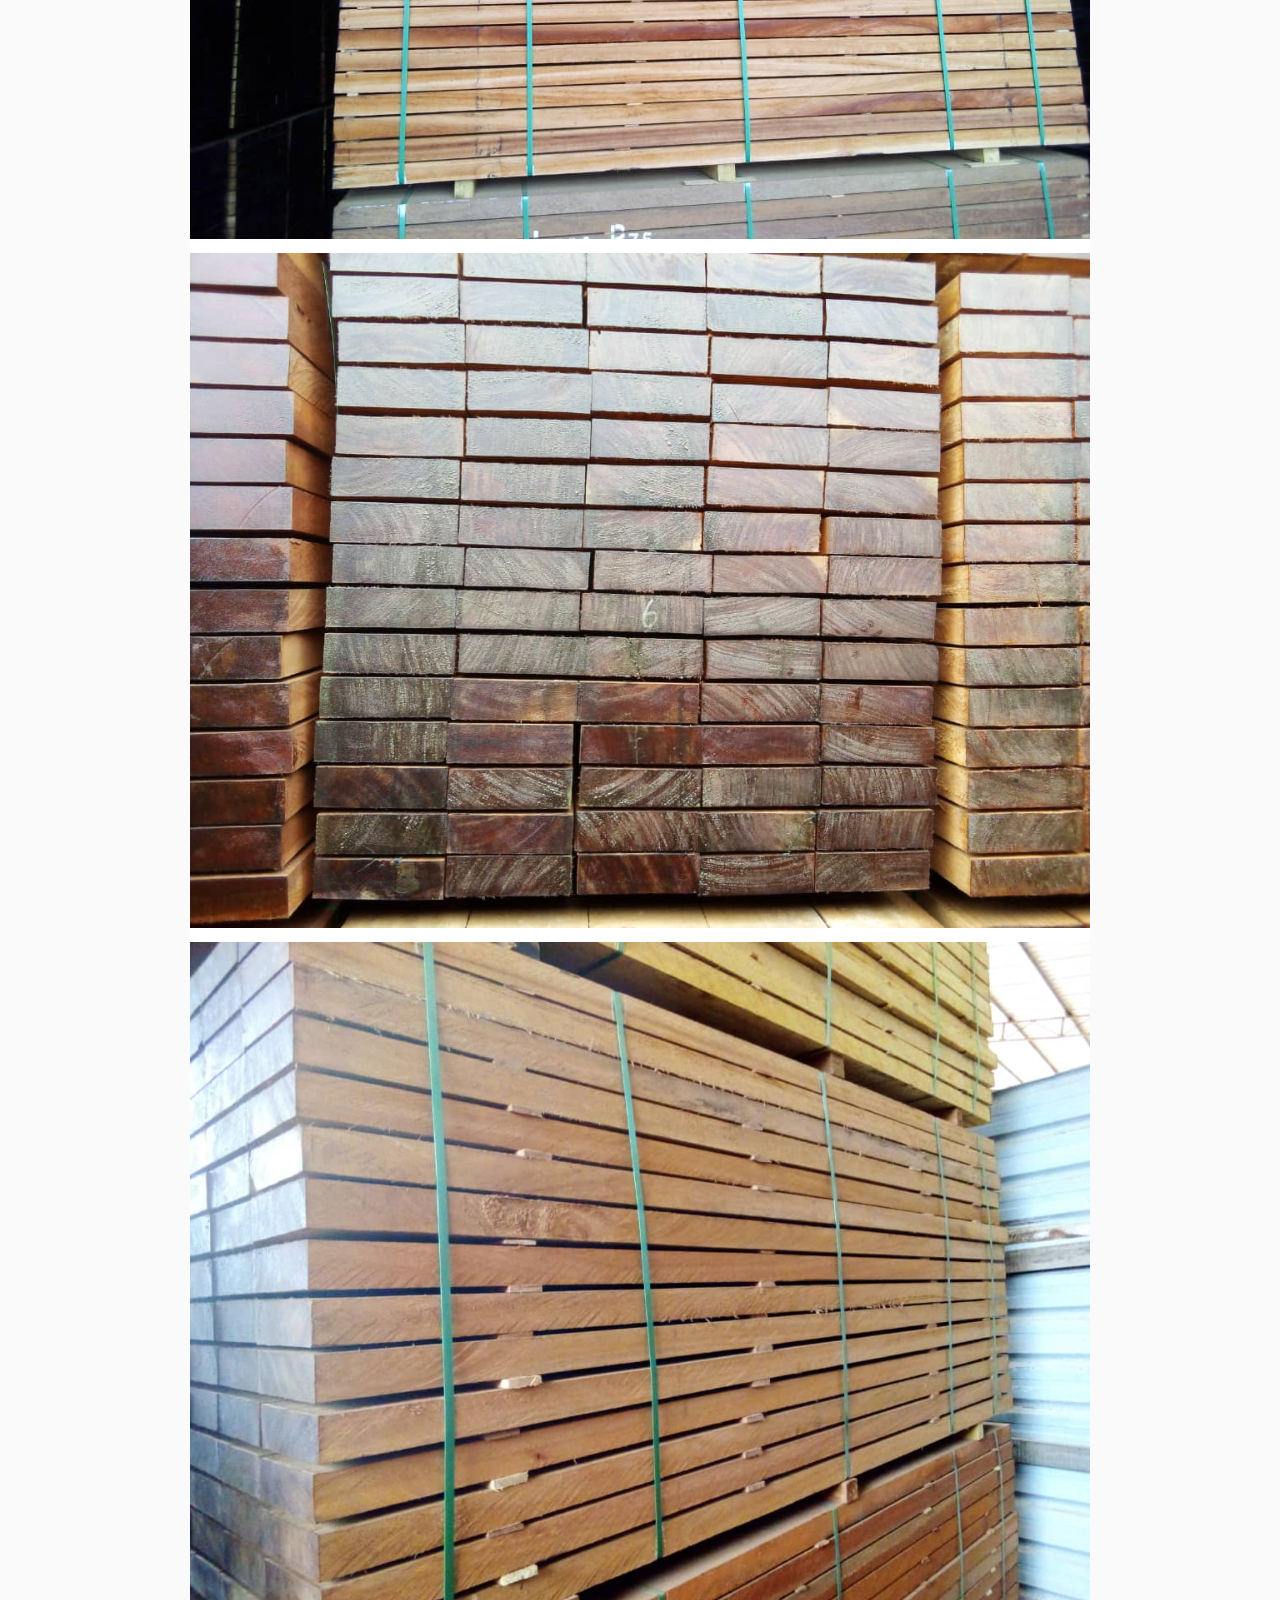
==== commit 0f05239b: "añado media queries" ====
--- a/index.html
+++ b/index.html
@@ -1,5 +1,5 @@
 <!DOCTYPE html>
-<html lang="en">
+<html lang="es">
 <head>
     <meta charset="UTF-8">
     <meta http-equiv="X-UA-Compatible" content="IE=edge">
@@ -15,8 +15,20 @@
 <body>
 
     <header>
-        <h1>SAFAQAT LTD</h1>
-
+        <div class="header-grid">
+            <div class="logo">
+                <img src="img/logo.png" alt="Logo">
+            </div>
+
+            <div>
+                <h1>SAFAQAT LTD</h1>
+            </div>
+
+            <div class="banderas">
+                <a href="index.html"><img src="img/banderaESP3.png" alt="bandera España"></a>
+                <a href="maderaUK.html"><img src="img/banderaUK3.jpg" alt="bandera UK"></a>
+            </div>
+        </div>
     </header>
 
     <main>
--- a/estilos.css
+++ b/estilos.css
@@ -35,6 +35,35 @@
     object-fit: cover;
     width: 100%;
     padding-top: 10px;
+}
+
+/* ------ Estilos header, logo, nombre, banderas ------*/
+
+.header-grid {
+    display: grid;
+    grid-template-columns: 1fr 1fr 1fr;
+}
+
+.logo {
+    display: flex;
+    justify-content: center;
+    align-items: center;
+}
+
+.logo img {
+    max-width: 100px;
+    padding-top: 0;
+}
+
+.banderas {
+    display: flex;
+    flex-direction: column;
+    justify-content: center;
+    align-items: center;
+}
+
+.banderas img {
+    max-width: 40px;
 }
 
 .contenedor {
@@ -140,10 +169,6 @@
 }
 
 
-
-
-
-
 /*------ Estilos FOOTER -------*/
 footer {
     background-color: #272727;
@@ -154,4 +179,135 @@
     
     .footer-item {
     padding: 60px;
-}+}
+
+/* ----------------------- MEDIA-QUERIES ----------------------- */
+
+/* -------------------------- widht 869px ----------------------------- */
+@media screen and (max-width: 869px){
+
+    .logo img {
+        max-width: 60px;
+        padding-top: 0;
+    }
+    
+    .banderas img {
+        max-width: 40px;
+    }
+
+    h1 {
+        line-height: 200px;
+        font-size: 30px;
+        font-weight: 700;
+    }
+  }
+
+  /* -------------------------- widht 652px ----------------------------- */
+@media screen and (max-width: 652px){
+    .header-grid {
+        display: grid;
+        grid-template-columns: 1fr 2fr 1fr;
+    }
+    
+    .logo img {
+        max-width: 45px;
+        padding-top: 0;
+    }
+    
+    .banderas img {
+        max-width: 25px;
+    }
+
+    h1 {
+        font-size: 25px;
+        font-weight: 700;
+        line-height: 150px;
+    }
+
+    .tabla-dato h3 {
+        font-size: 12px;
+        text-align: center;
+    }
+
+    .tabla-dato p {
+        font-size: 12px;
+    }
+
+    .datos-empresa p {
+        font-size: 18px;
+        font-weight: 700;
+    }
+  }
+
+    /* -------------------------- widht 500px ----------------------------- */
+@media screen and (max-width: 500px){
+    .presentacion p {
+        font-size: 16px;
+    }
+
+    .datos-empresa p {
+        font-size: 16px;
+    }
+
+    .tabla-dato h3 {
+        font-size: 10px;
+        text-align: center;
+    }
+
+    .tabla-dato p {
+        font-size: 10px;
+    }
+
+    .maderitas-nombre p {
+        font-size: 16px;
+    }
+  }
+
+      /* -------------------------- widht 400px ----------------------------- */
+@media screen and (max-width: 400px){
+    .presentacion p {
+        font-size: 15px;
+    }
+
+    .datos-empresa p {
+        font-size: 14px;
+    }
+
+    .tabla-dato h3 {
+        font-size: 8px;
+        text-align: center;
+    }
+
+    .tabla-dato p {
+        font-size: 8px;
+    }
+  }
+
+        /* -------------------------- widht 360px ----------------------------- */
+@media screen and (max-width: 400px){
+    .presentacion p {
+        font-size: 14px;
+    }
+
+    .datos-empresa p {
+        font-size: 12px;
+    }
+
+    h1 {
+        line-height: 120px;
+        font-size: 22px;
+        font-weight: 700;
+    }
+
+    .resumen-titulo p {
+        font-size: 14px;
+    }
+
+    .resumen-dato p {
+        font-size: 14px;
+    }
+
+    .maderitas-nombre p {
+        font-size: 14px;
+    }
+  }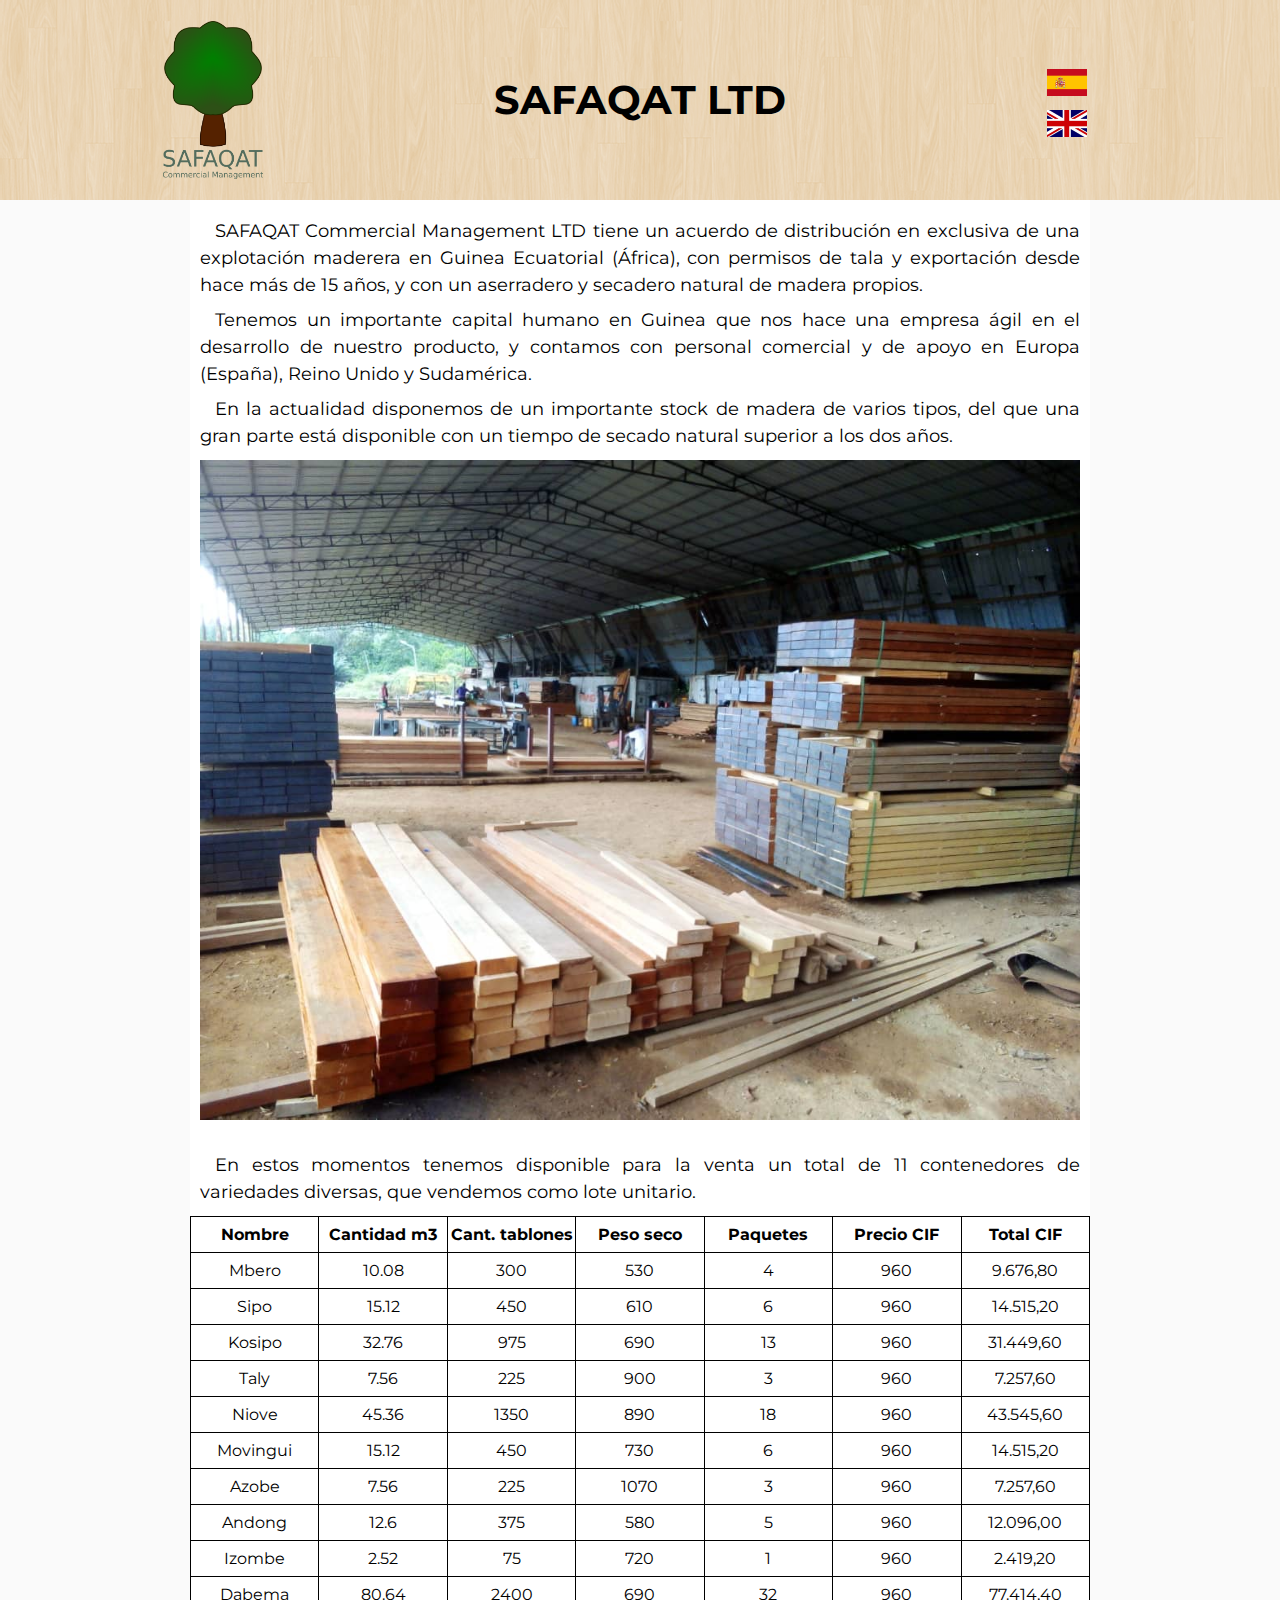
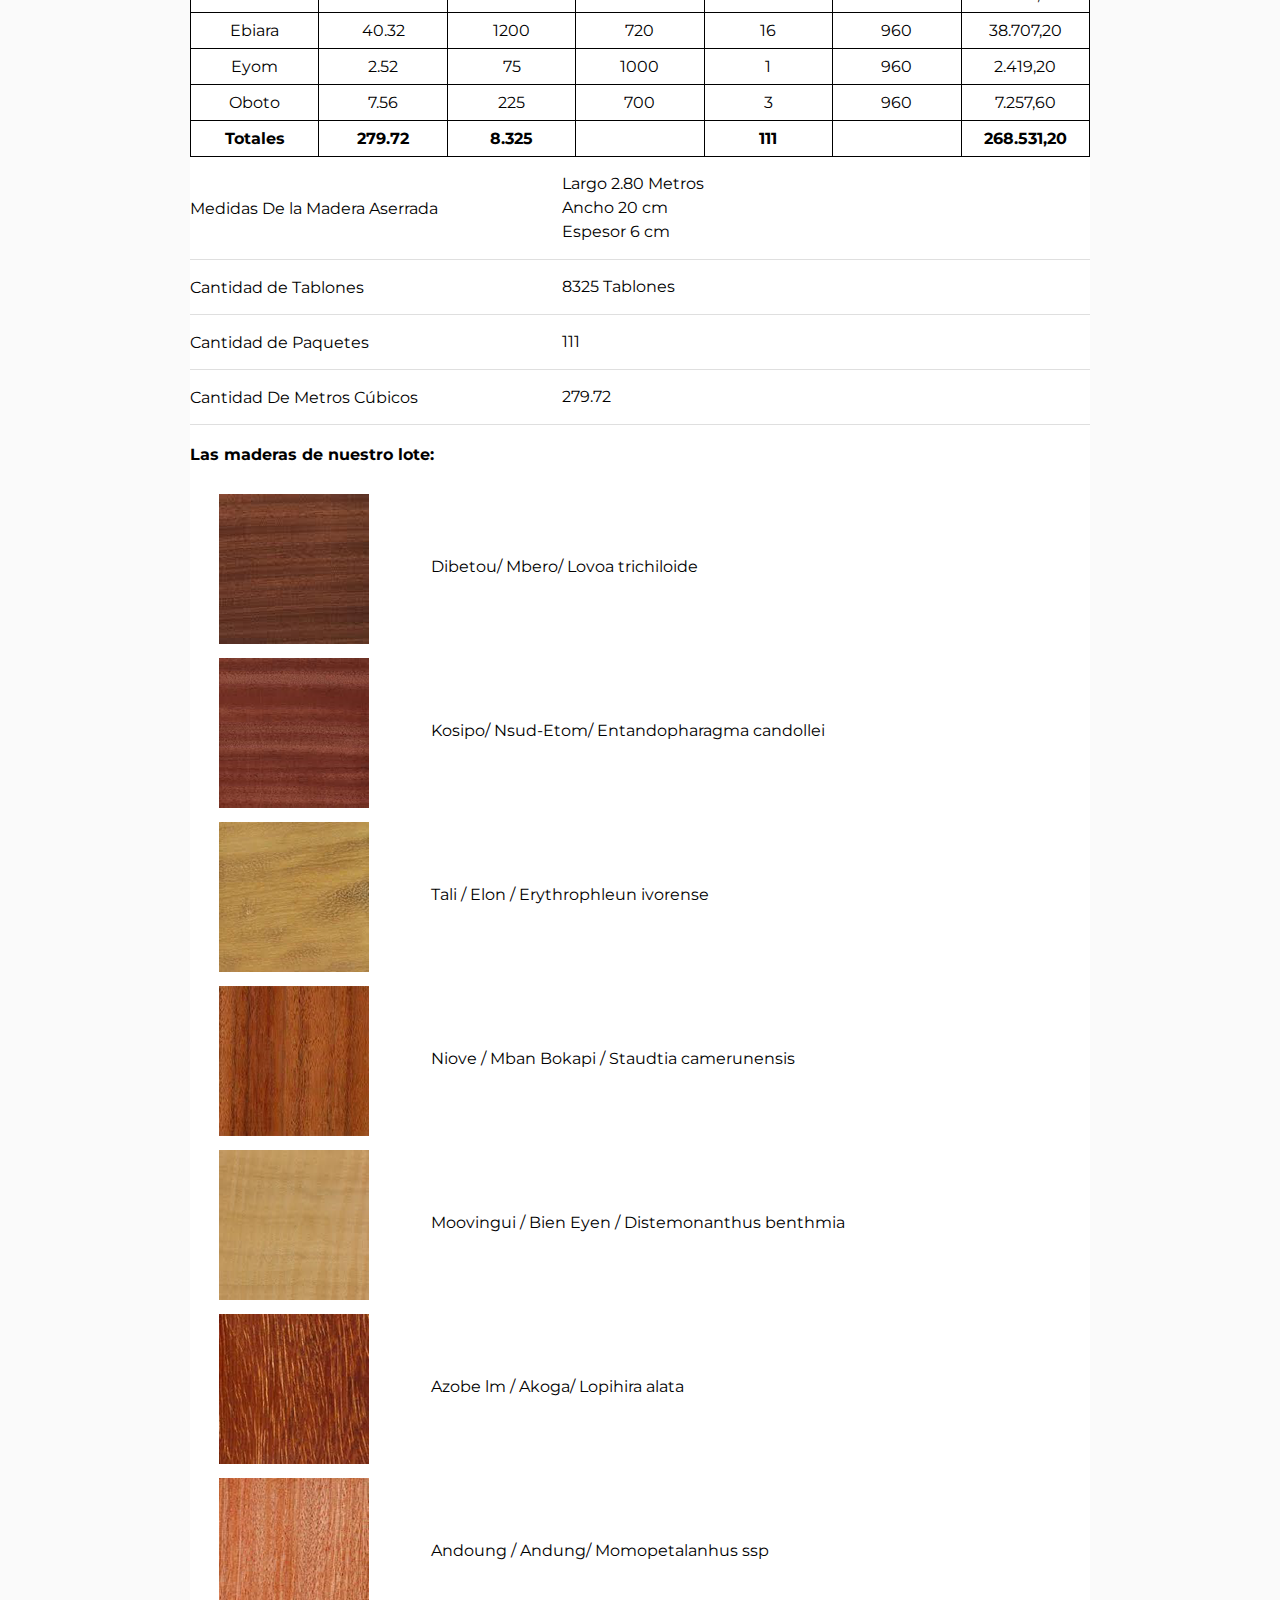
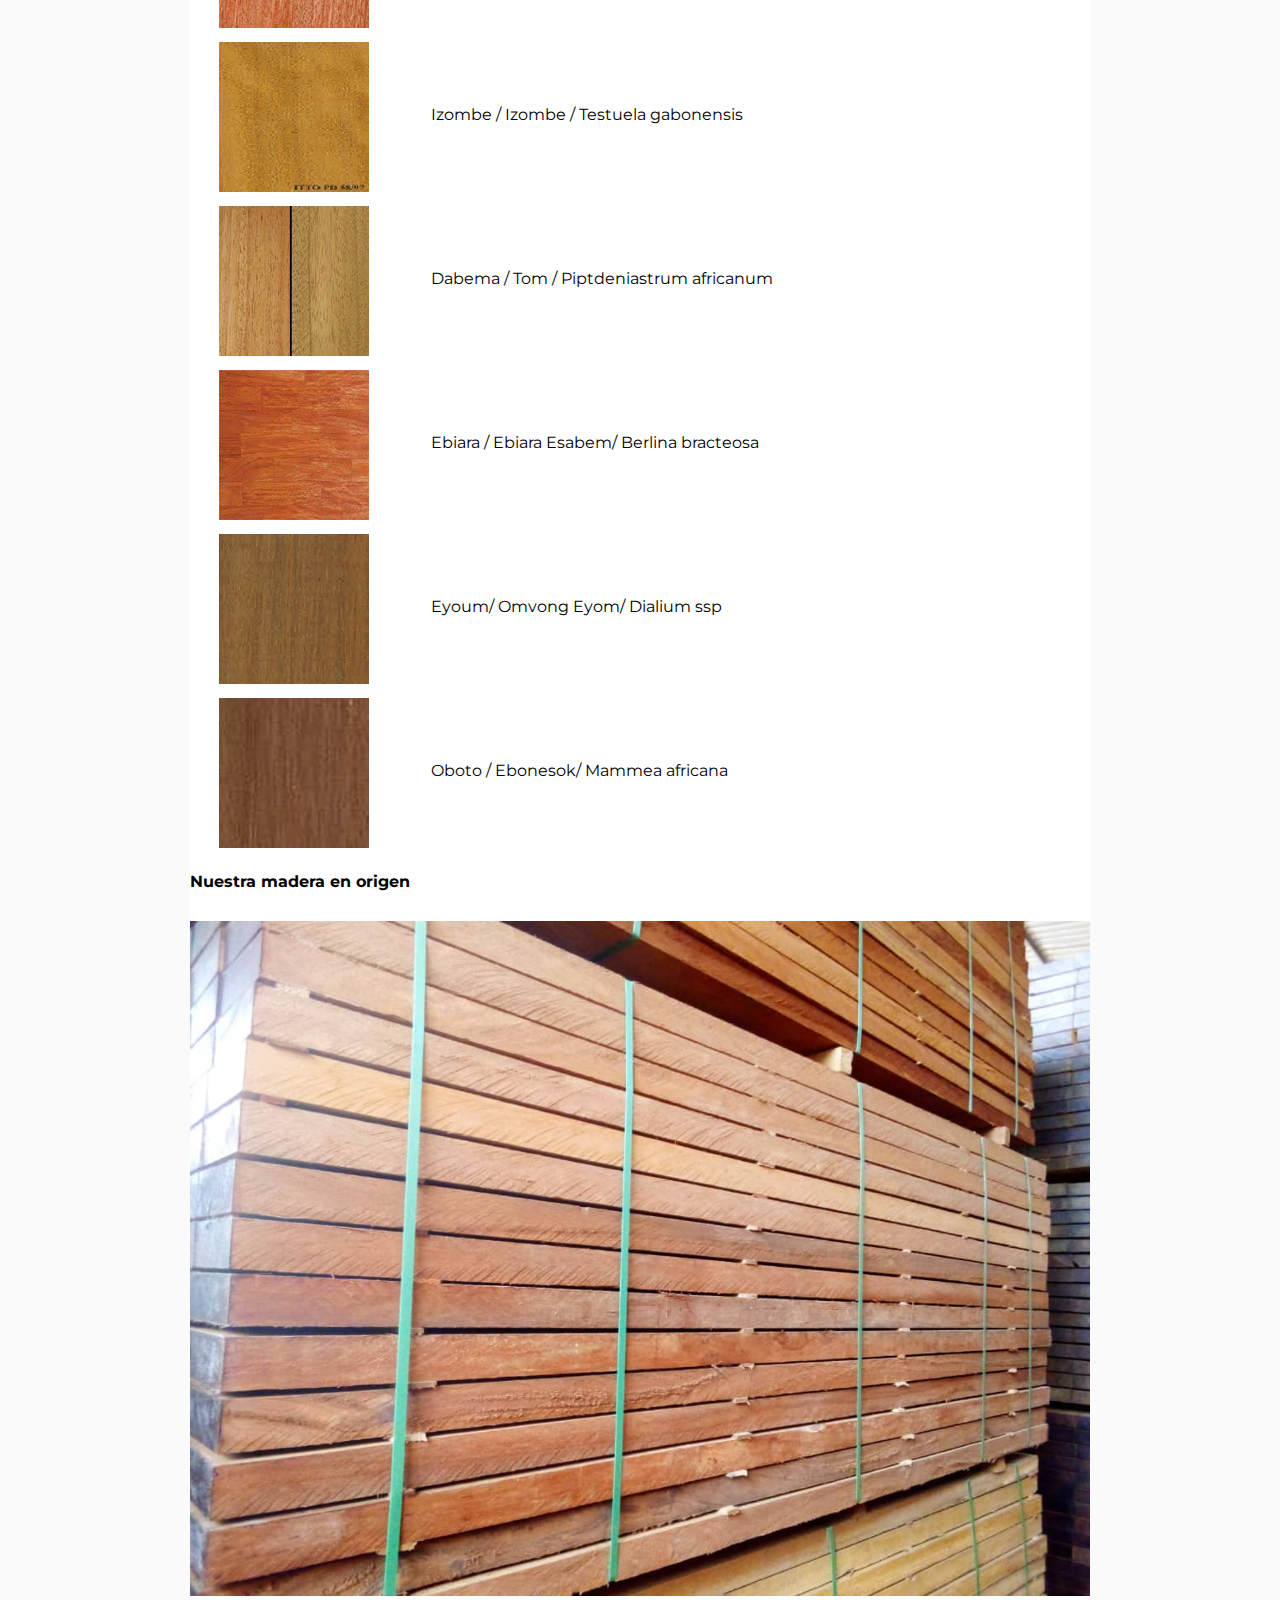
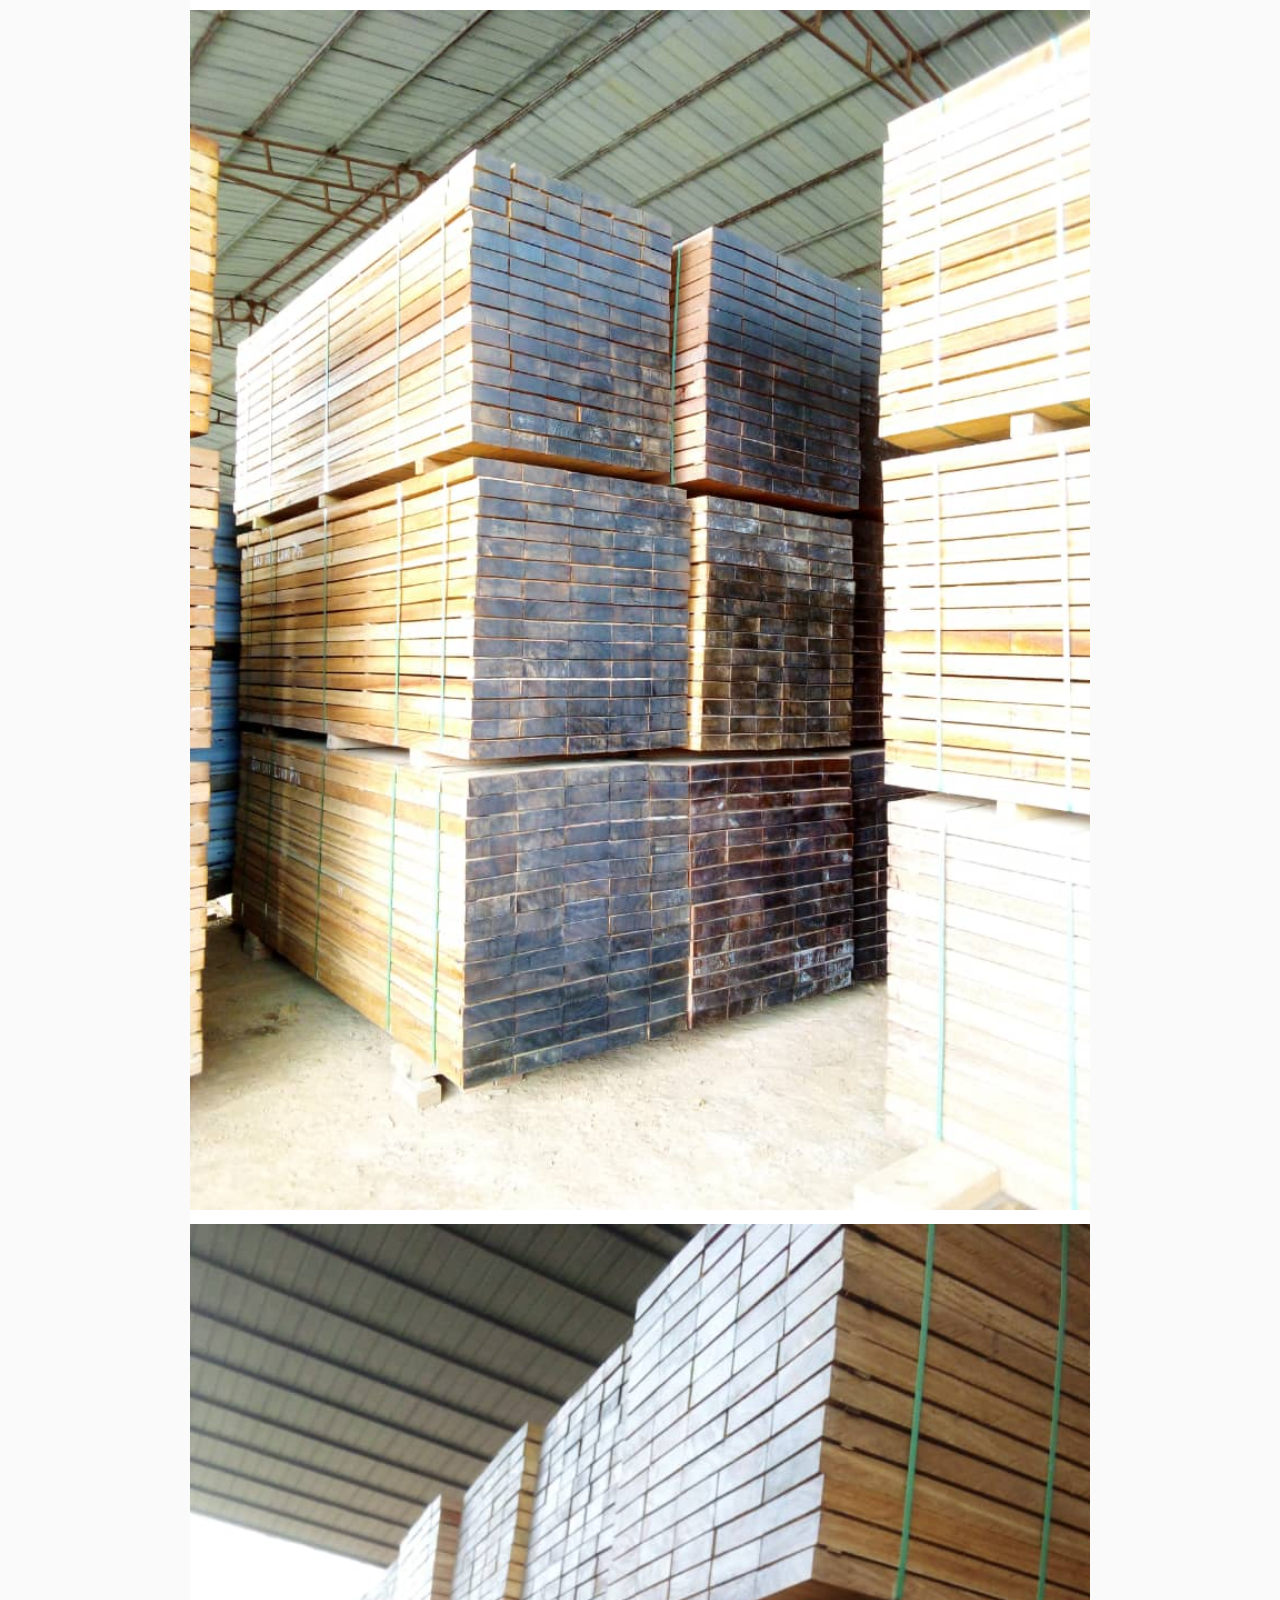
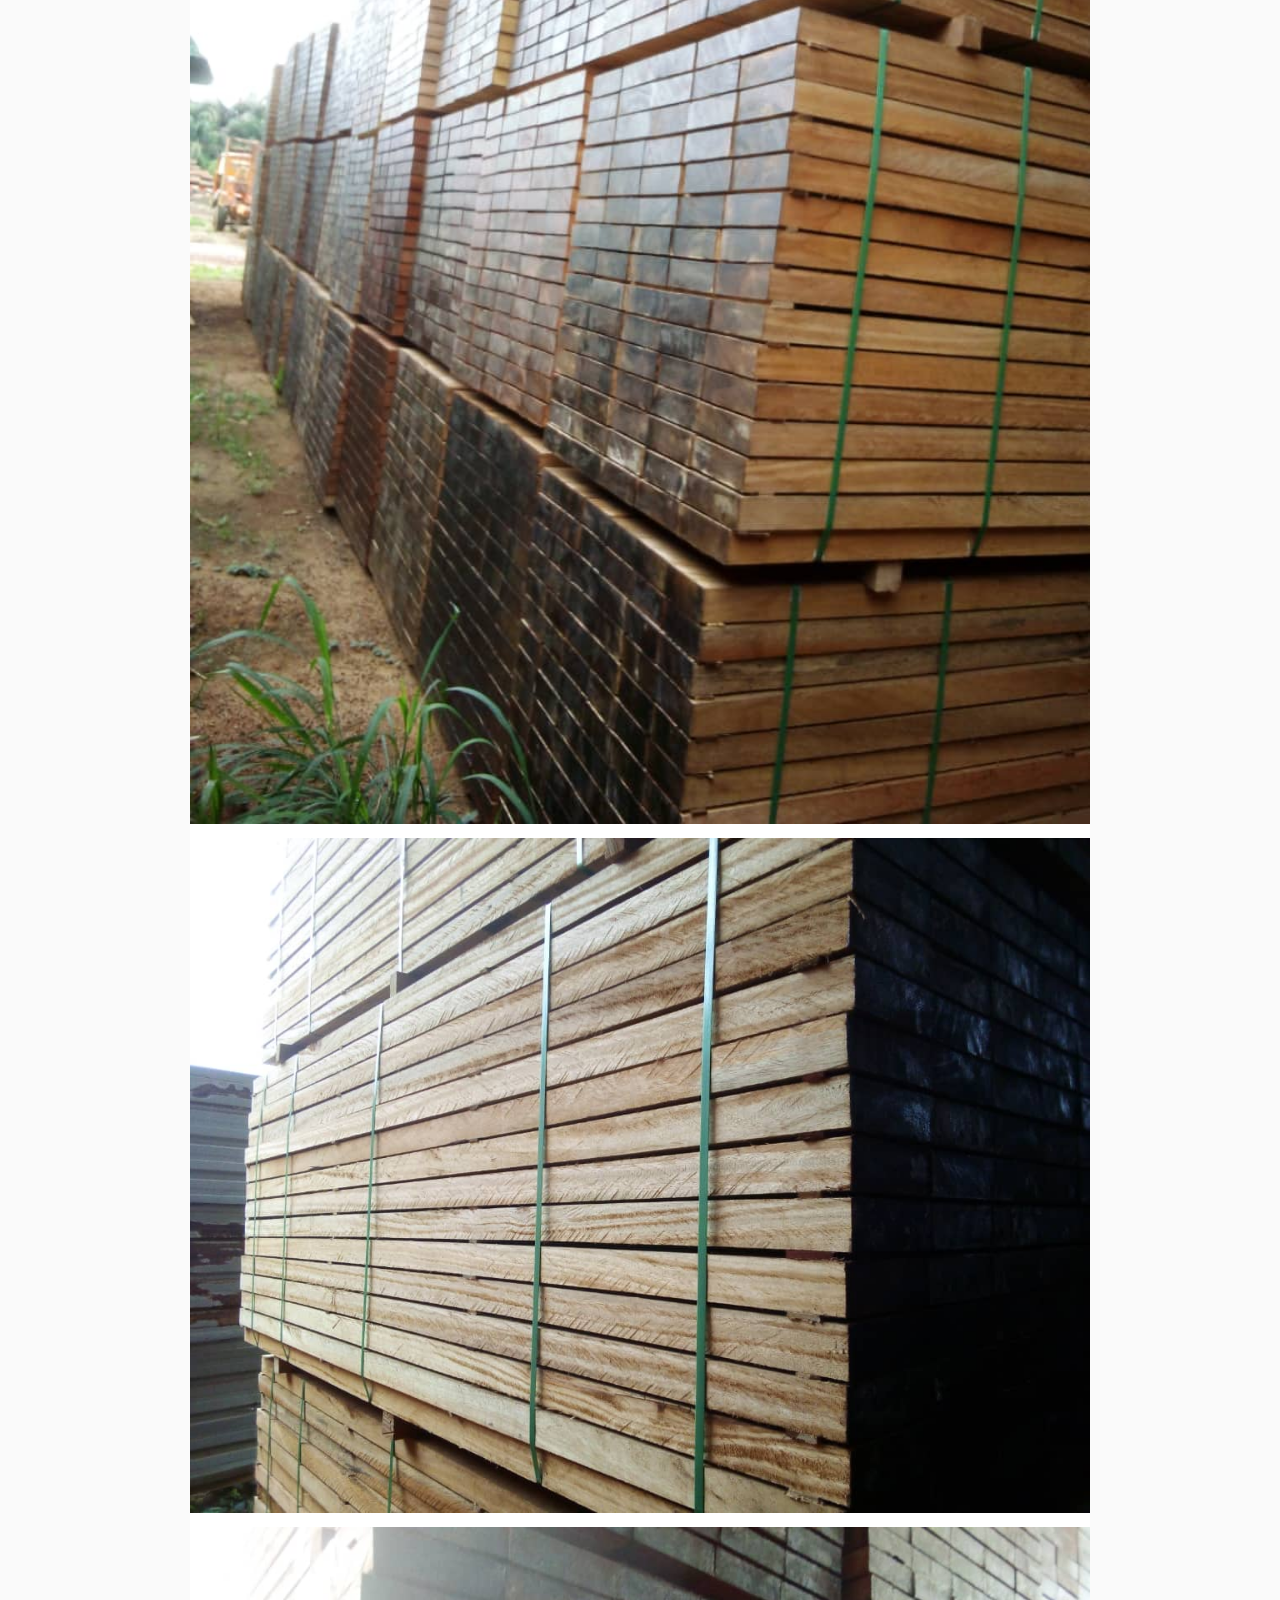
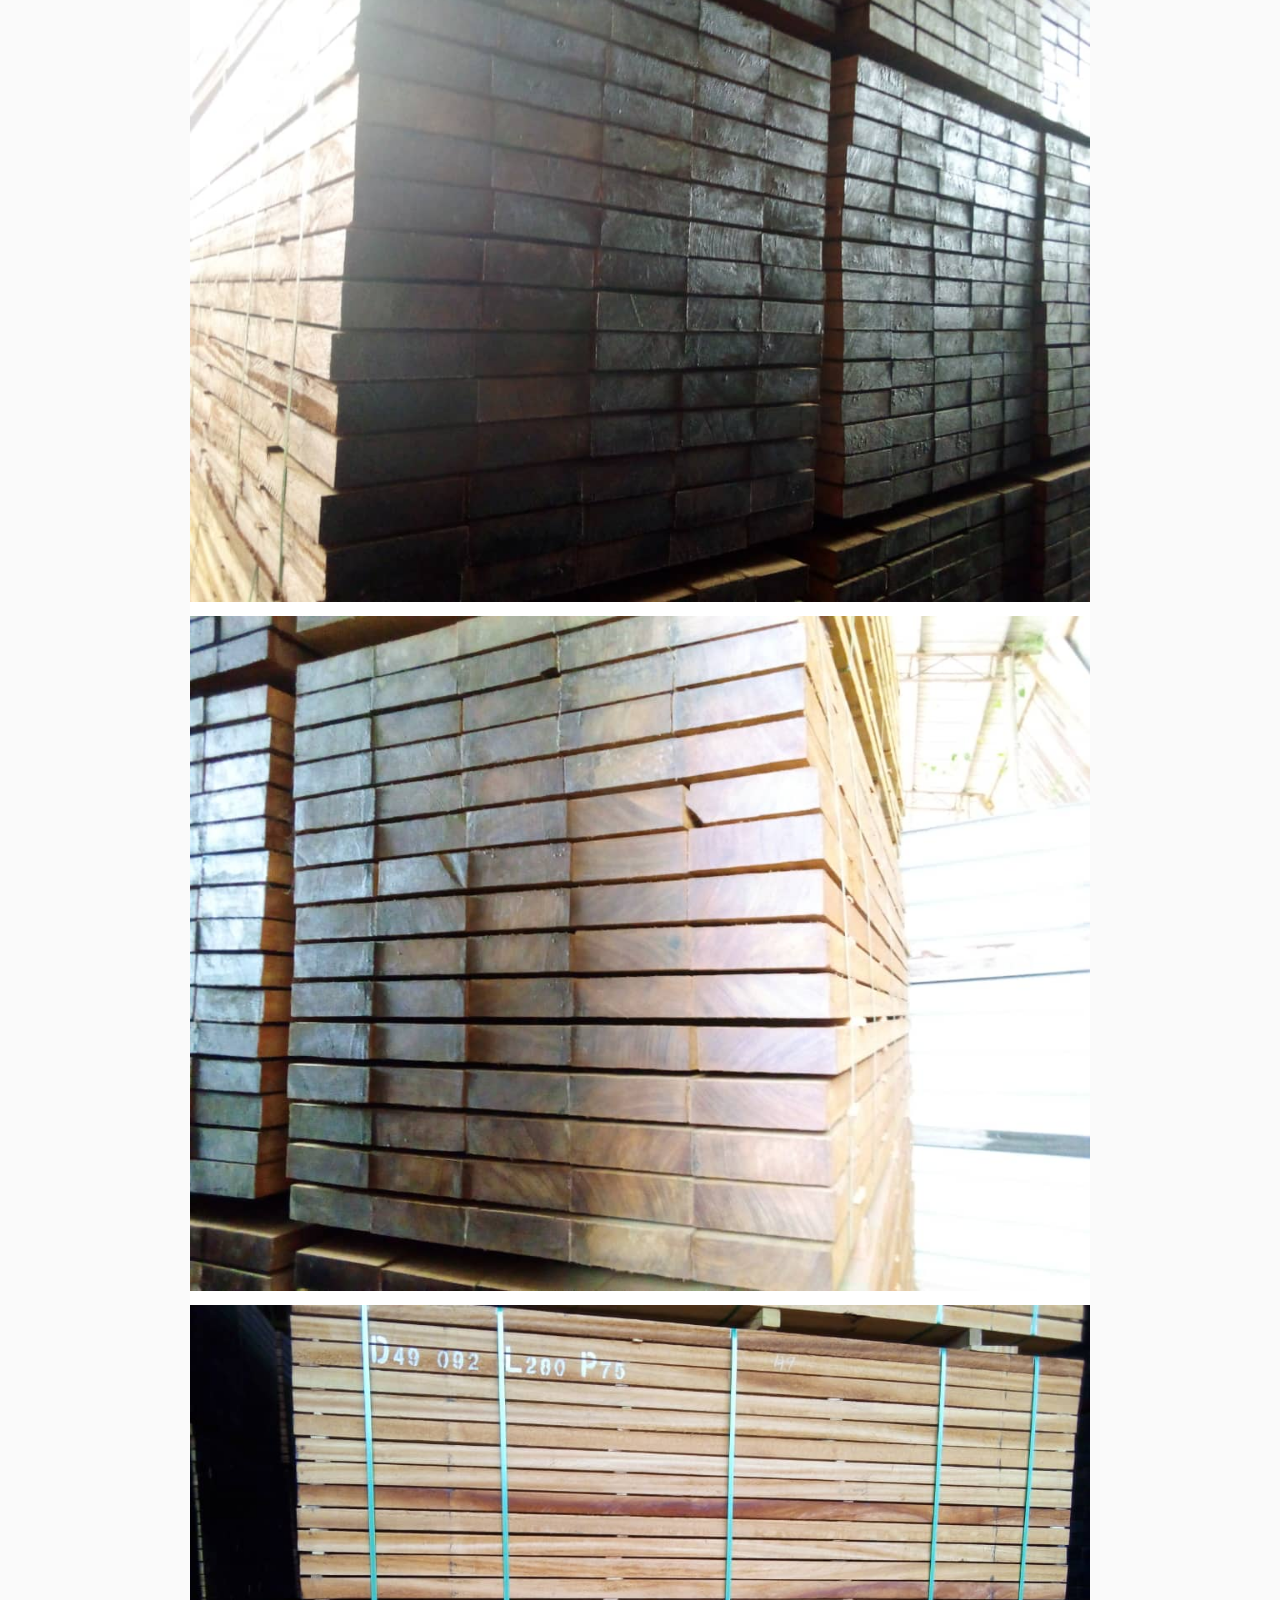
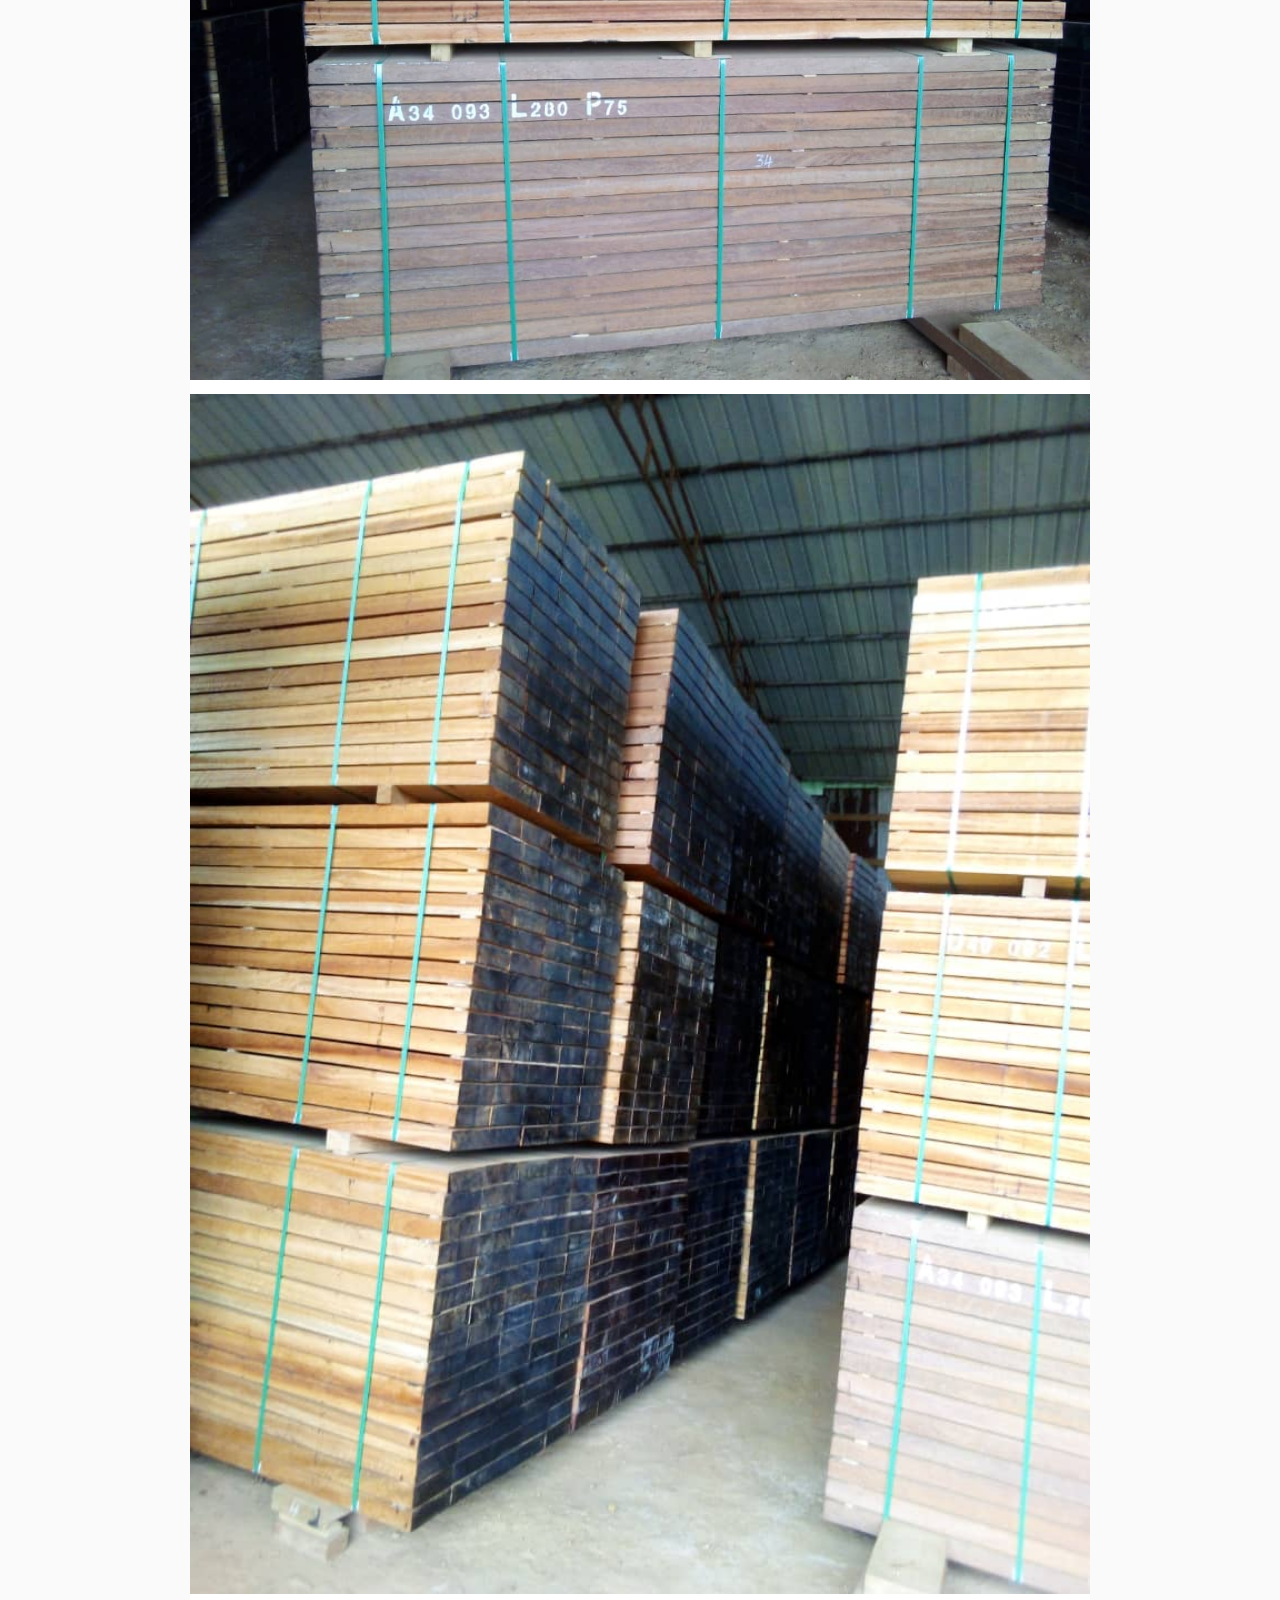
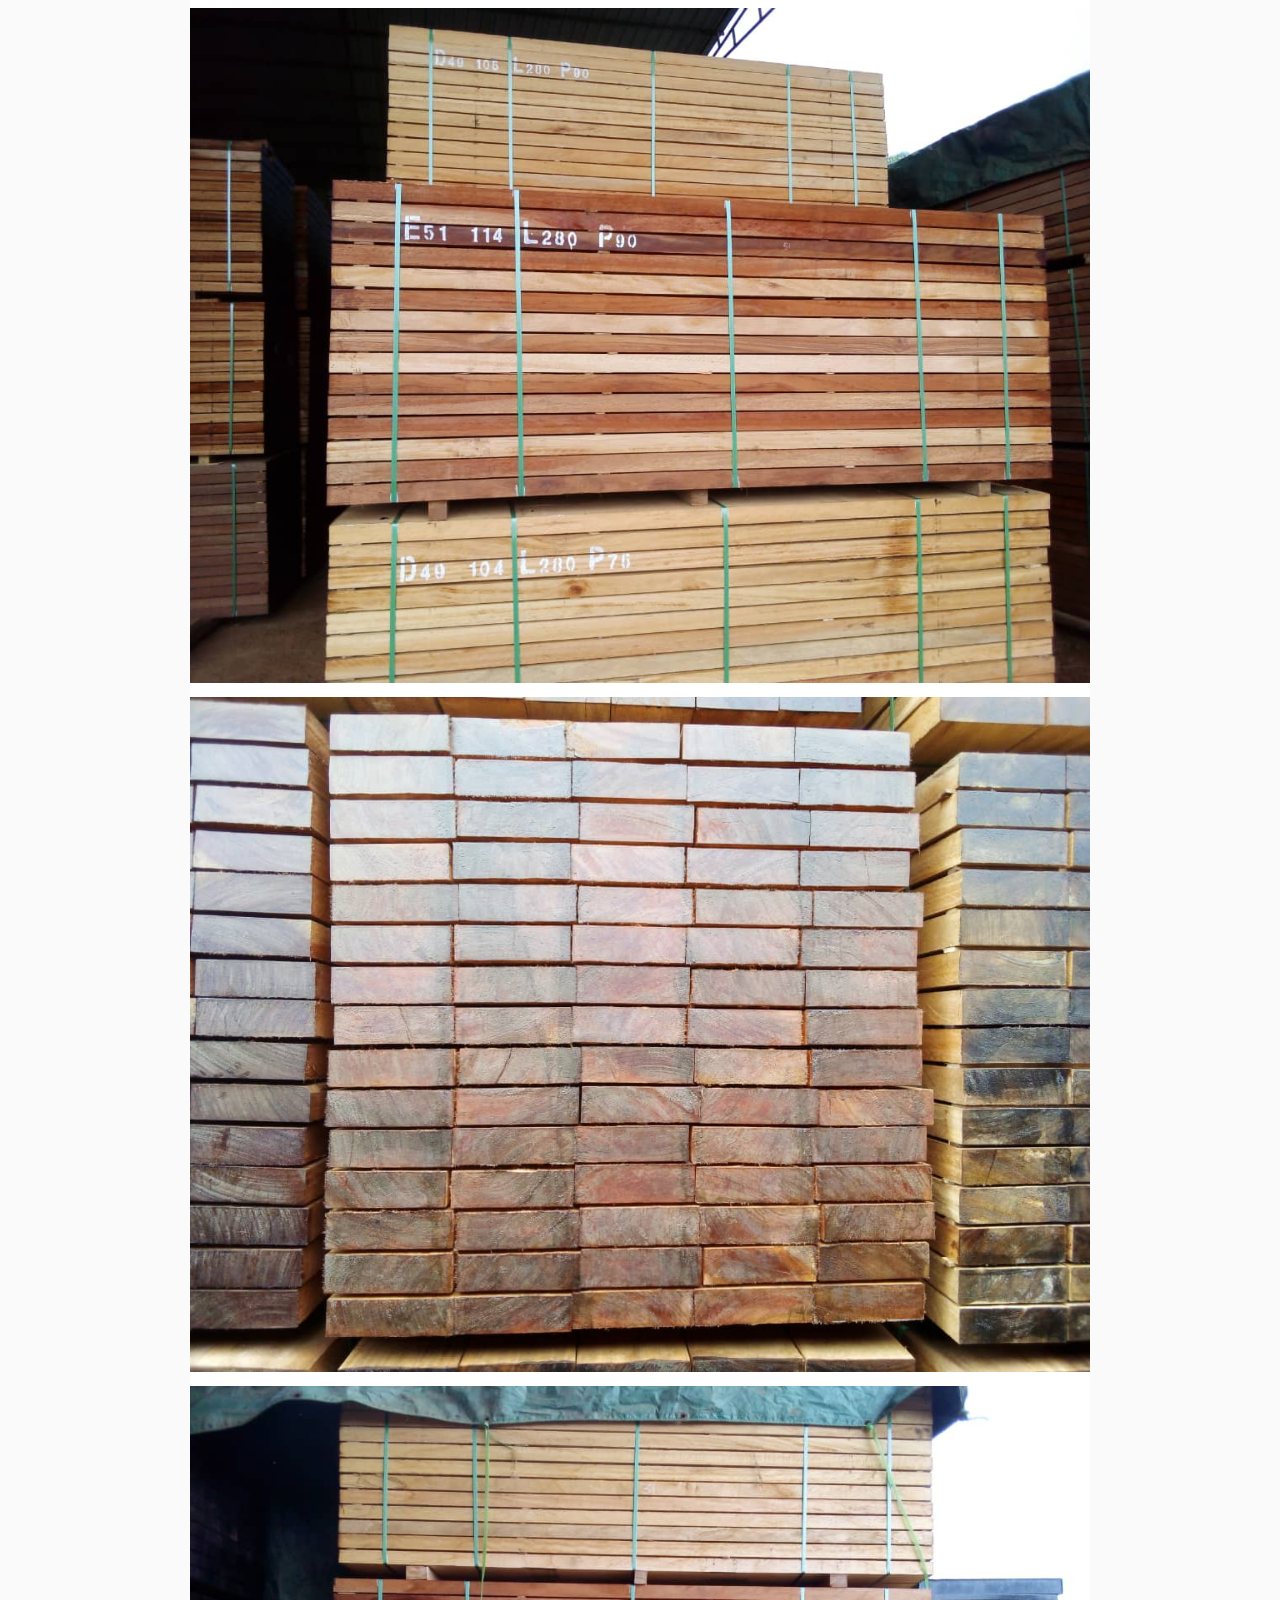
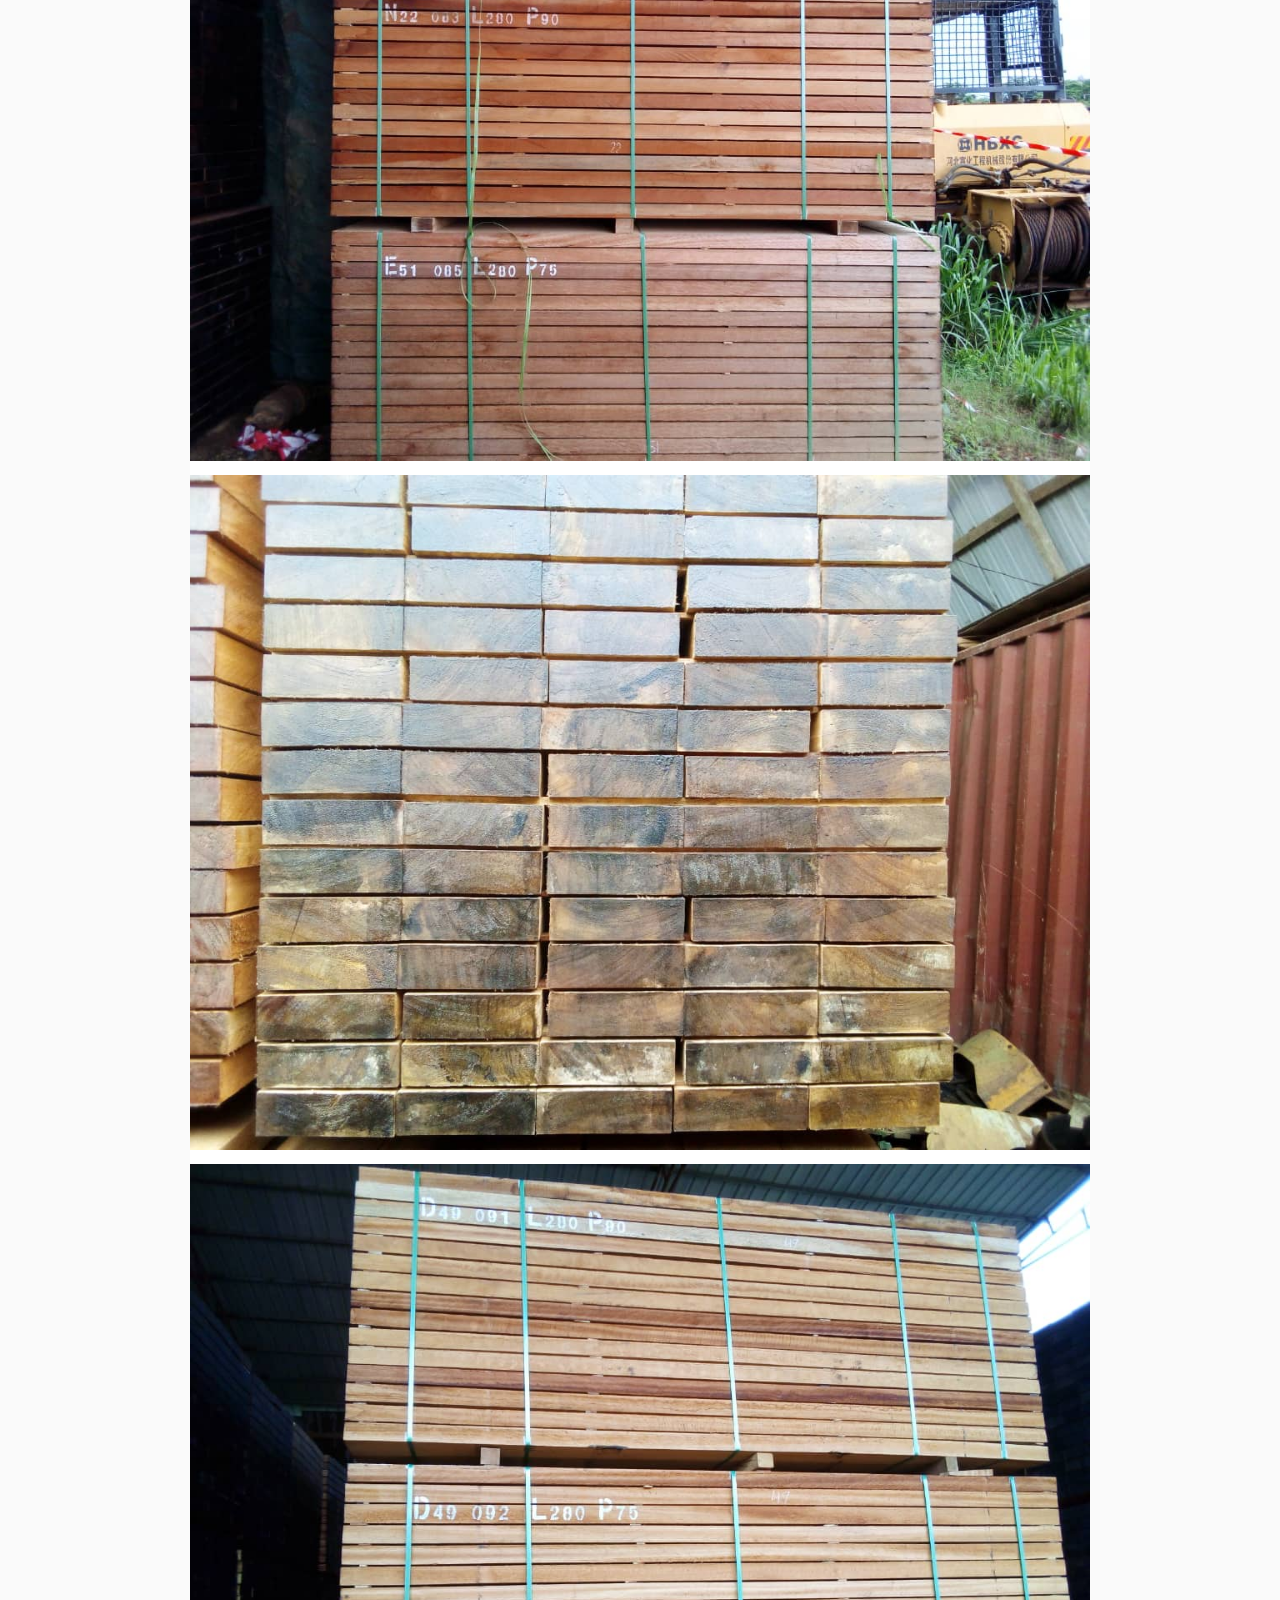
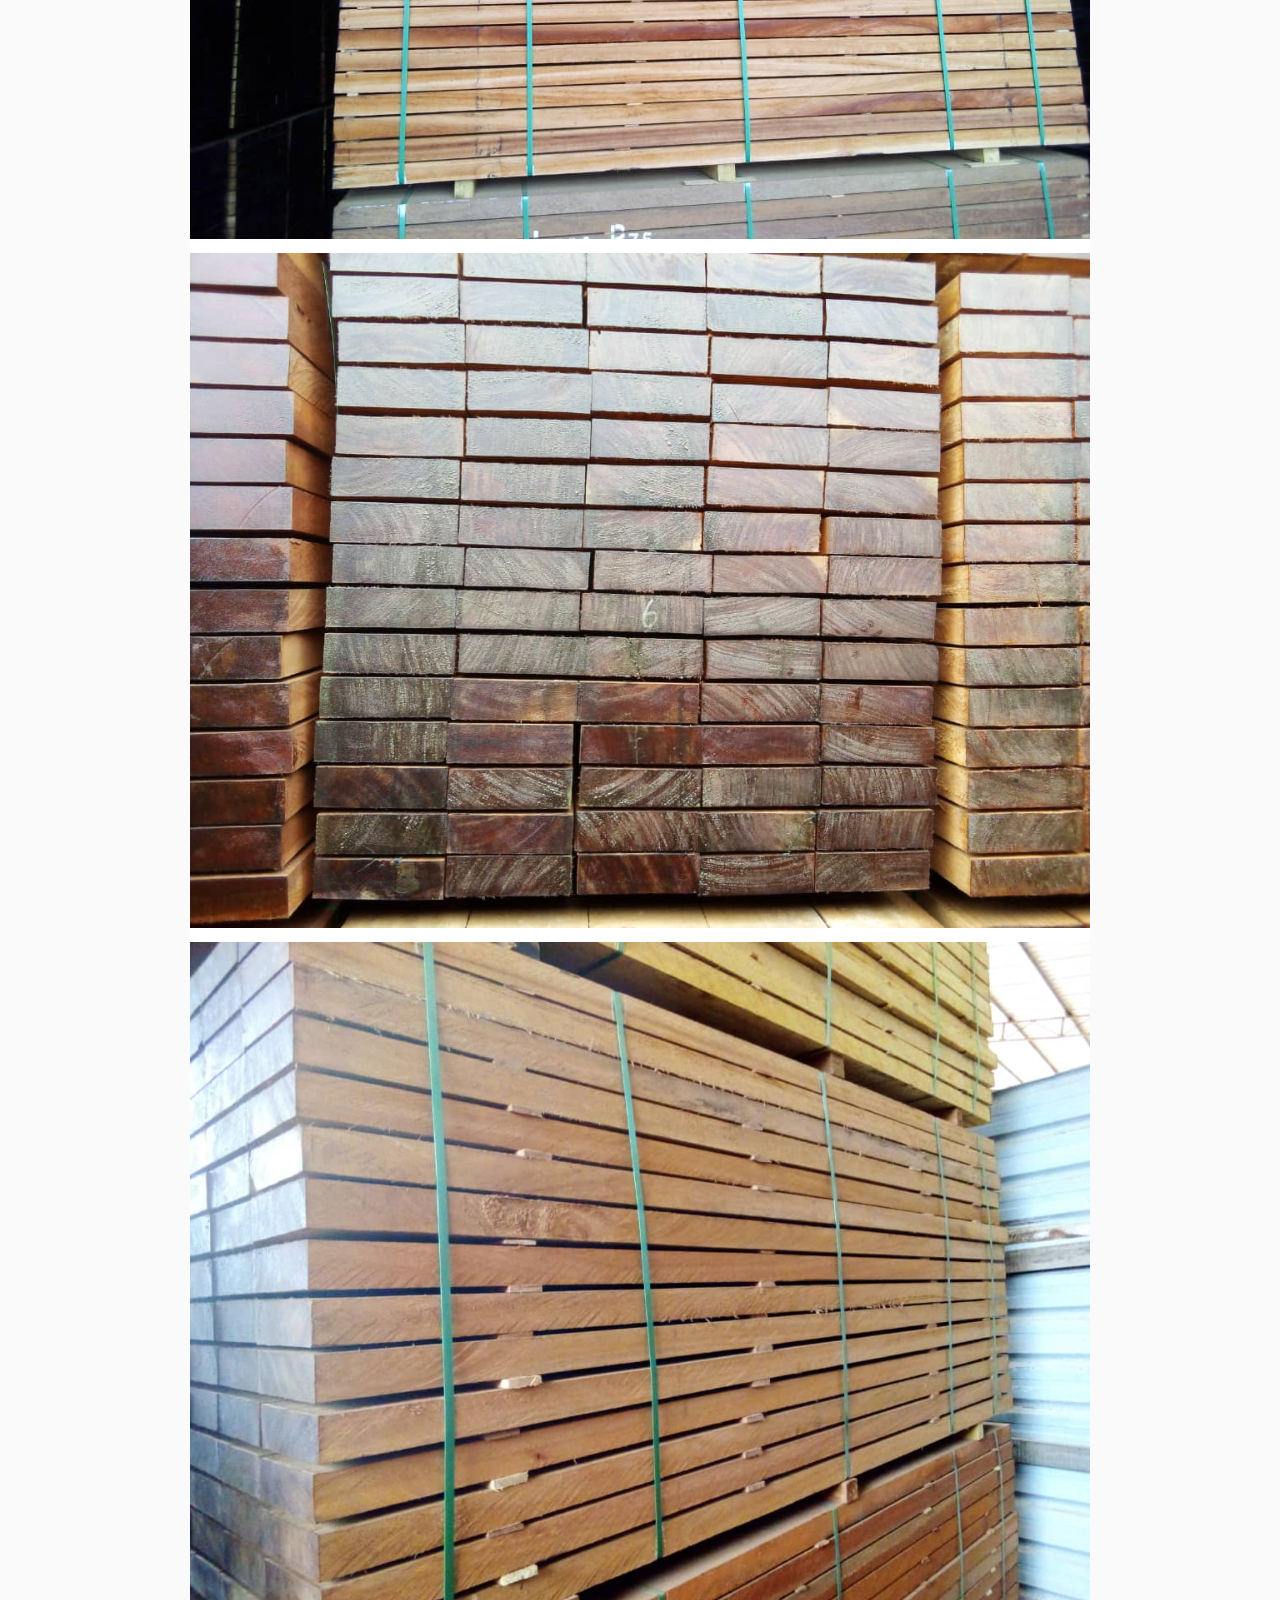
==== commit c5e8b6a8: "corrijo errores redacción" ====
--- a/index.html
+++ b/index.html
@@ -9,7 +9,9 @@
     <link rel="preconnect" href="https://fonts.gstatic.com" crossorigin>
     <link href="https://fonts.googleapis.com/css2?family=Montserrat:wght@300;700&display=swap" rel="stylesheet">
     <title>Oferta madera</title>
-      <!-- Enlace a JavaScript -->
+    <!-- Favicon -->
+    <link rel="icon" type="image/png" href="img/favicon.png" sizes="32x32">
+    <!-- Enlace a JavaScript -->
     <script defer src="js.js"></script>
 </head>
 <body>
@@ -34,7 +36,7 @@
     <main>
         <div class="contenedor">
             <section class="presentacion">
-                <p>SAFAQAT Commercial Management LTD es propietaria de una explotación maderera en Guinea Ecuatorial (África), con permisos exclusivos de tala y exportación desde hace más de 15 años, y con un aserradero y secadero natural de madera propios.</p>
+                <p>SAFAQAT Commercial Management LTD tiene un acuerdo de distribución en exclusiva de una explotación maderera en Guinea Ecuatorial (África), con permisos de tala y exportación desde hace más de 15 años, y con un aserradero y secadero natural de madera propios.</p>
                 <p>Tenemos un importante capital humano en Guinea que nos hace una empresa ágil en el desarrollo de nuestro producto, y contamos con personal comercial y de apoyo en Europa (España), Reino Unido y Sudamérica.</p>
                 <p>En la actualidad disponemos de un importante stock de madera de varios tipos, del que una gran parte está disponible con un tiempo de secado natural superior a los dos años.</p>
 
--- a/estilos.css
+++ b/estilos.css
@@ -177,7 +177,7 @@
     text-align: center;
     }
     
-    .footer-item {
+.footer-item {
     padding: 60px;
 }
 
@@ -284,7 +284,7 @@
   }
 
         /* -------------------------- widht 360px ----------------------------- */
-@media screen and (max-width: 400px){
+@media screen and (max-width: 360px){
     .presentacion p {
         font-size: 14px;
     }
@@ -310,4 +310,12 @@
     .maderitas-nombre p {
         font-size: 14px;
     }
+
+    .footer-item {
+        padding: 50px;
+    }
+
+    .footer-item p {
+        font-size: 12px;
+    }
   }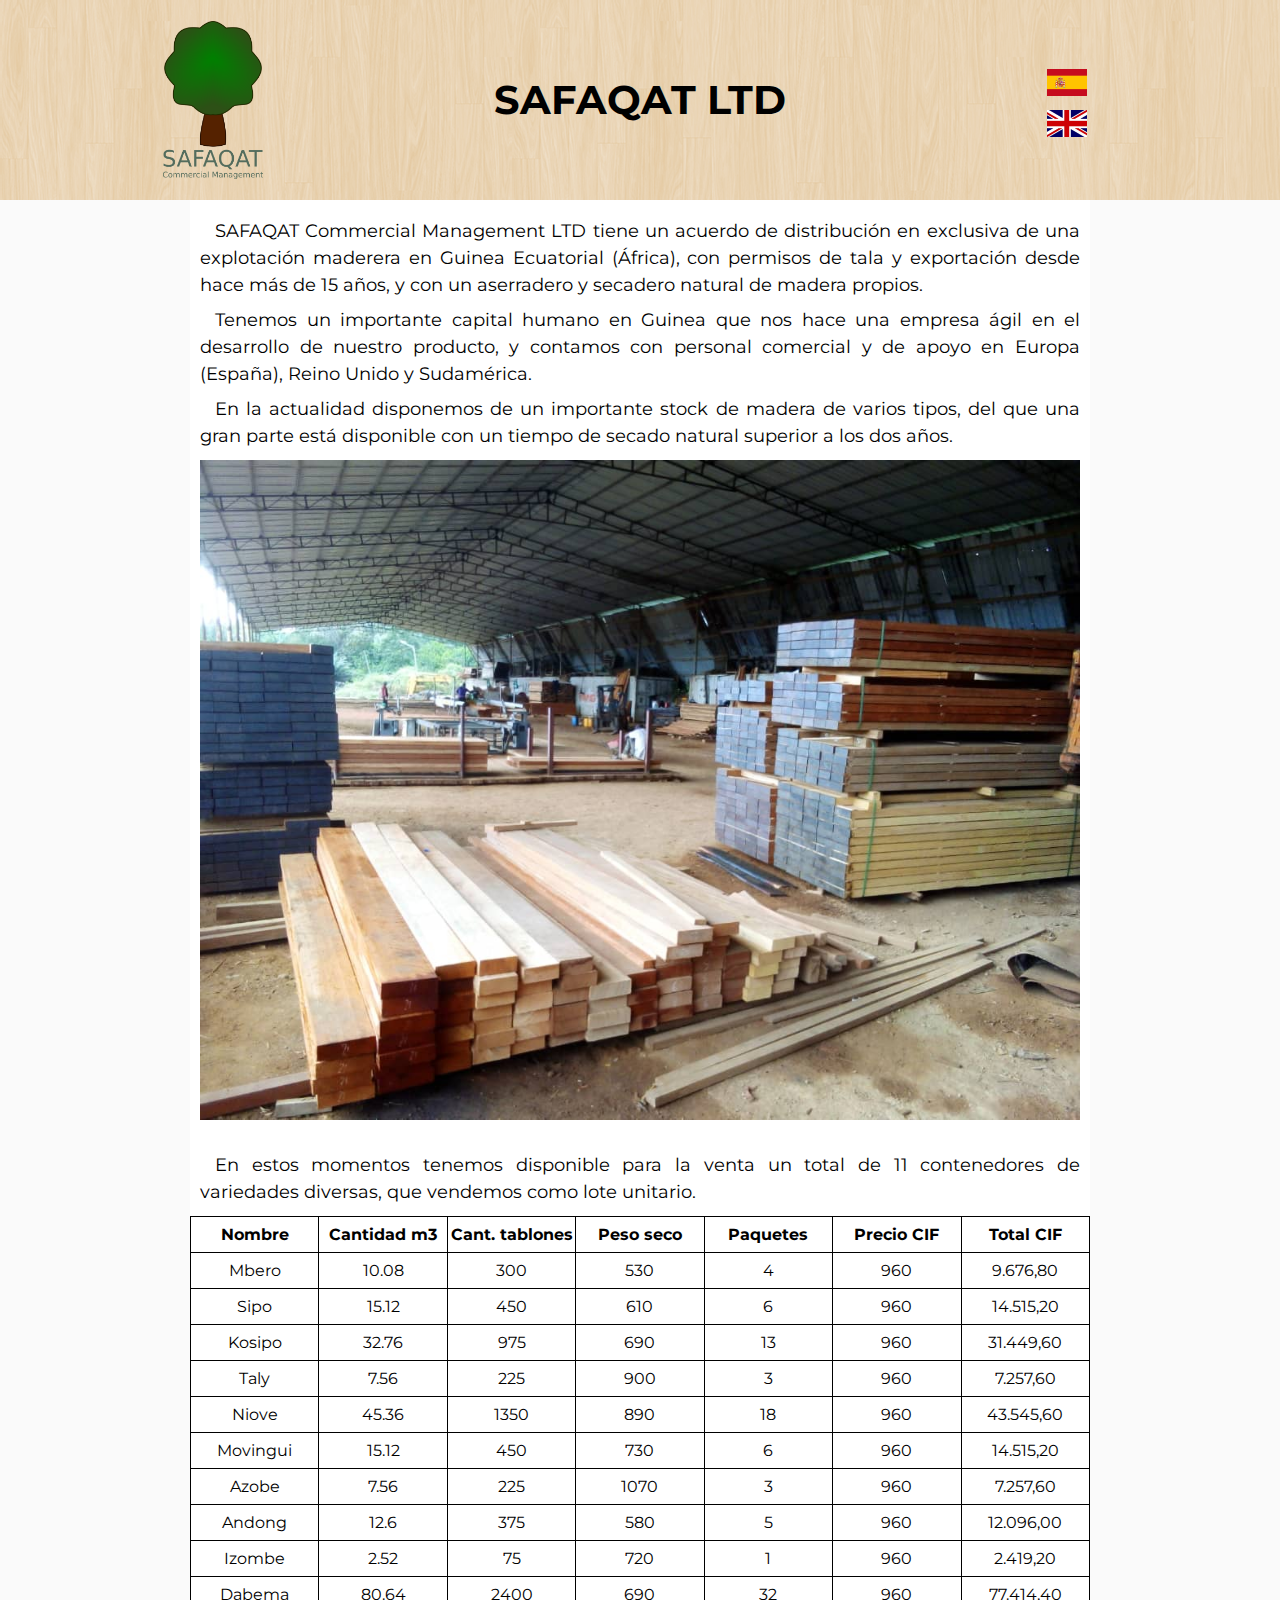
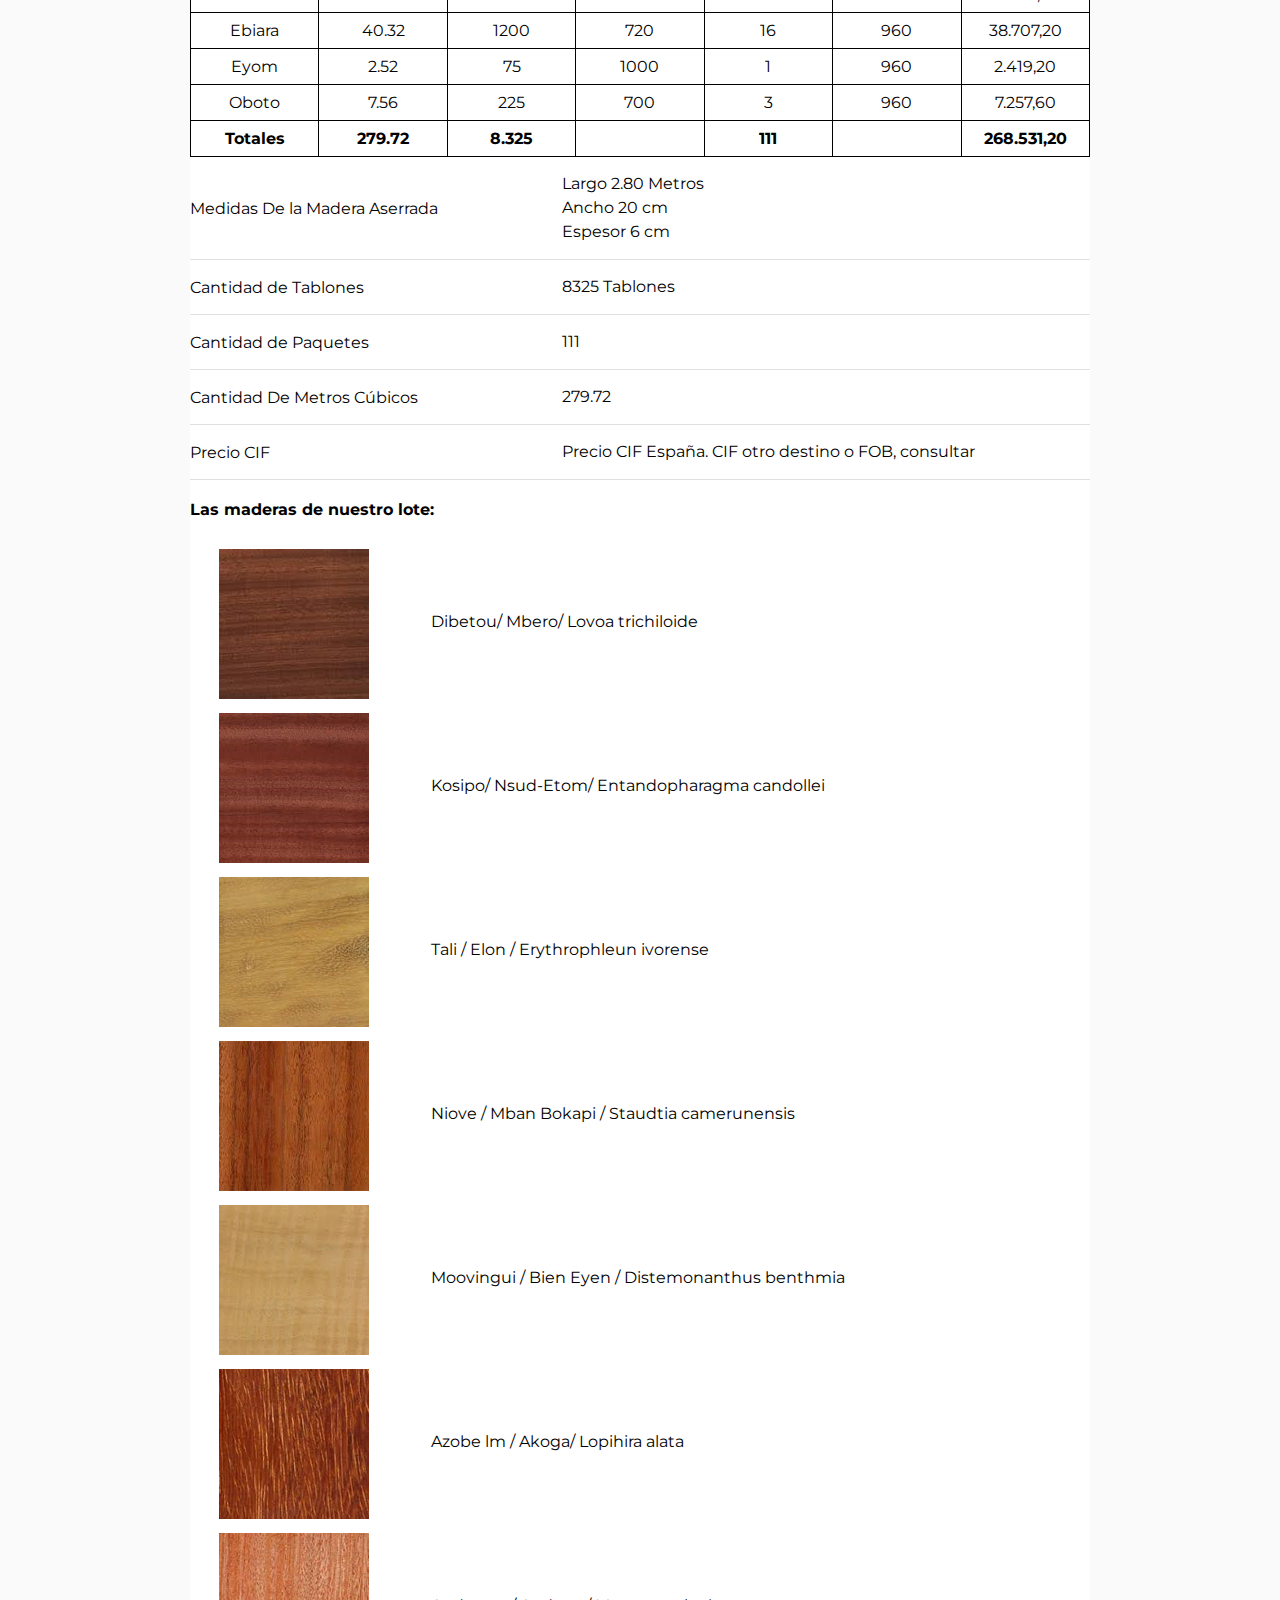
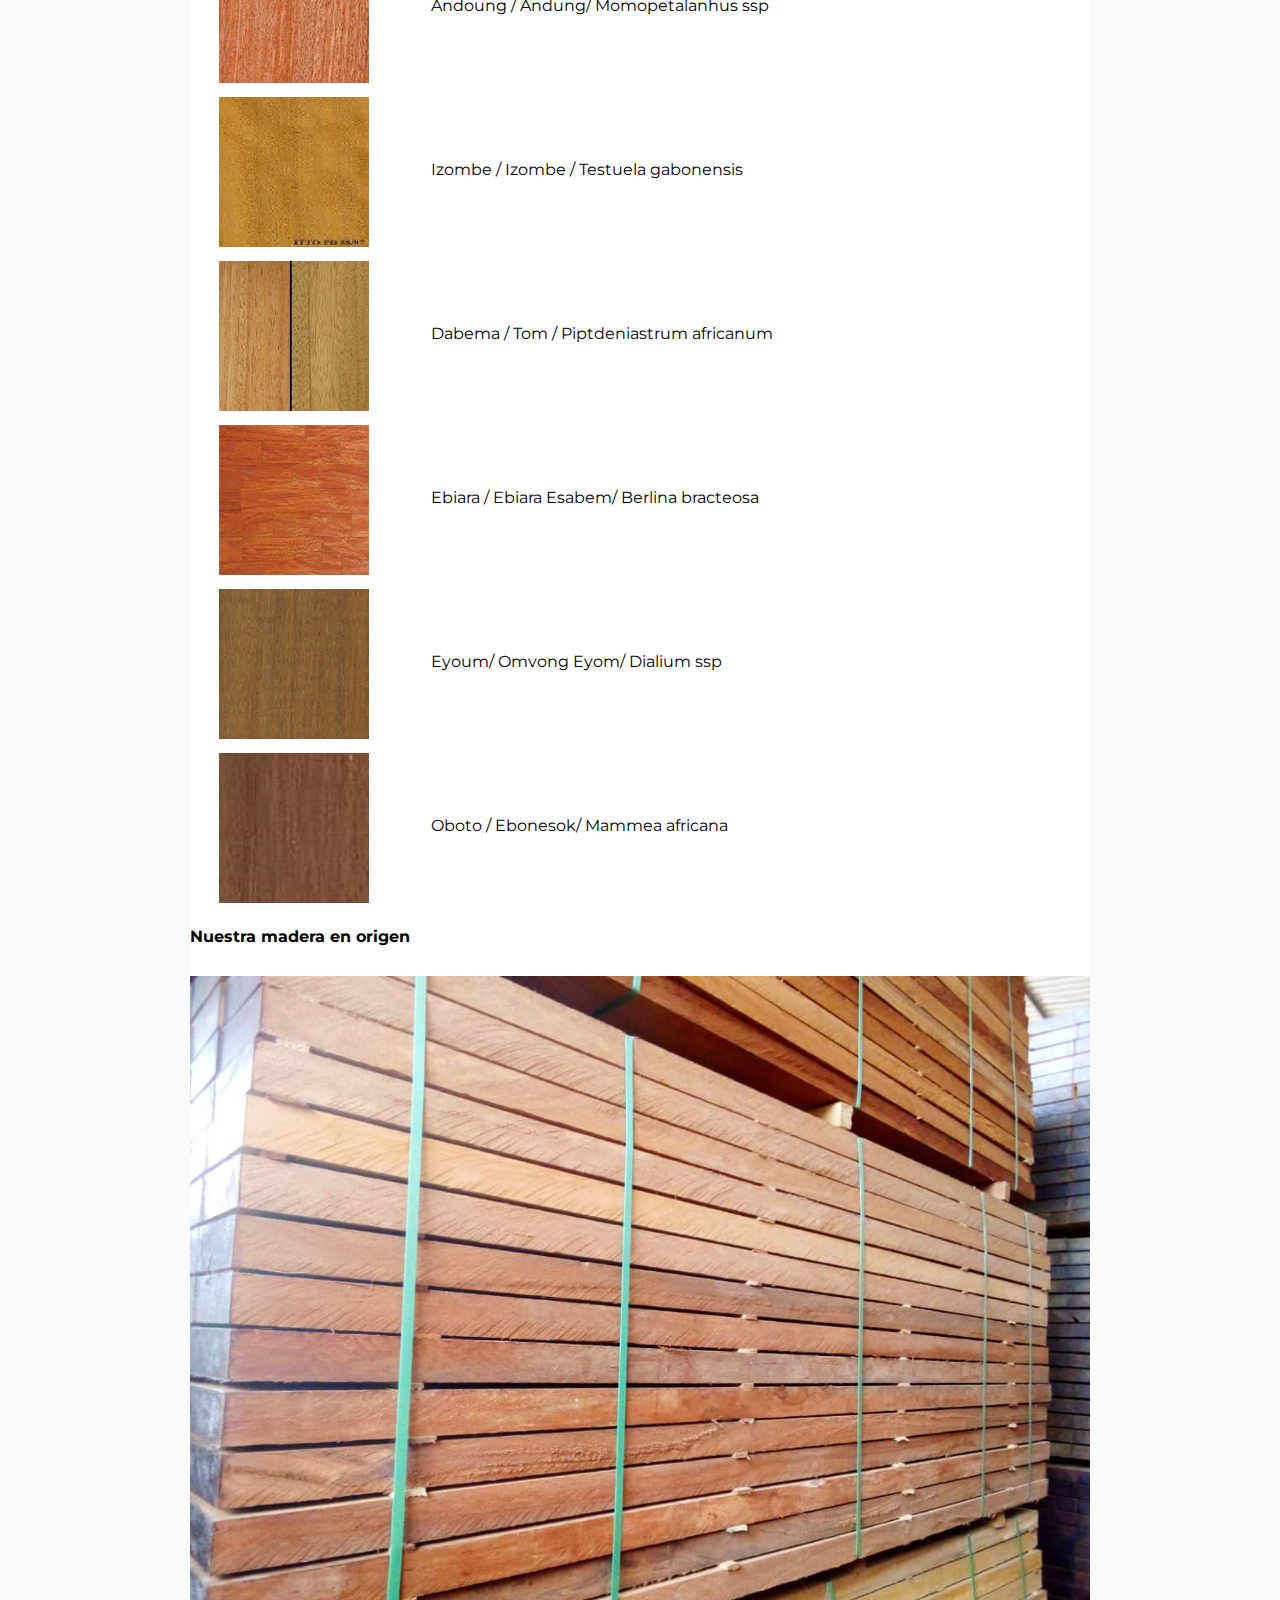
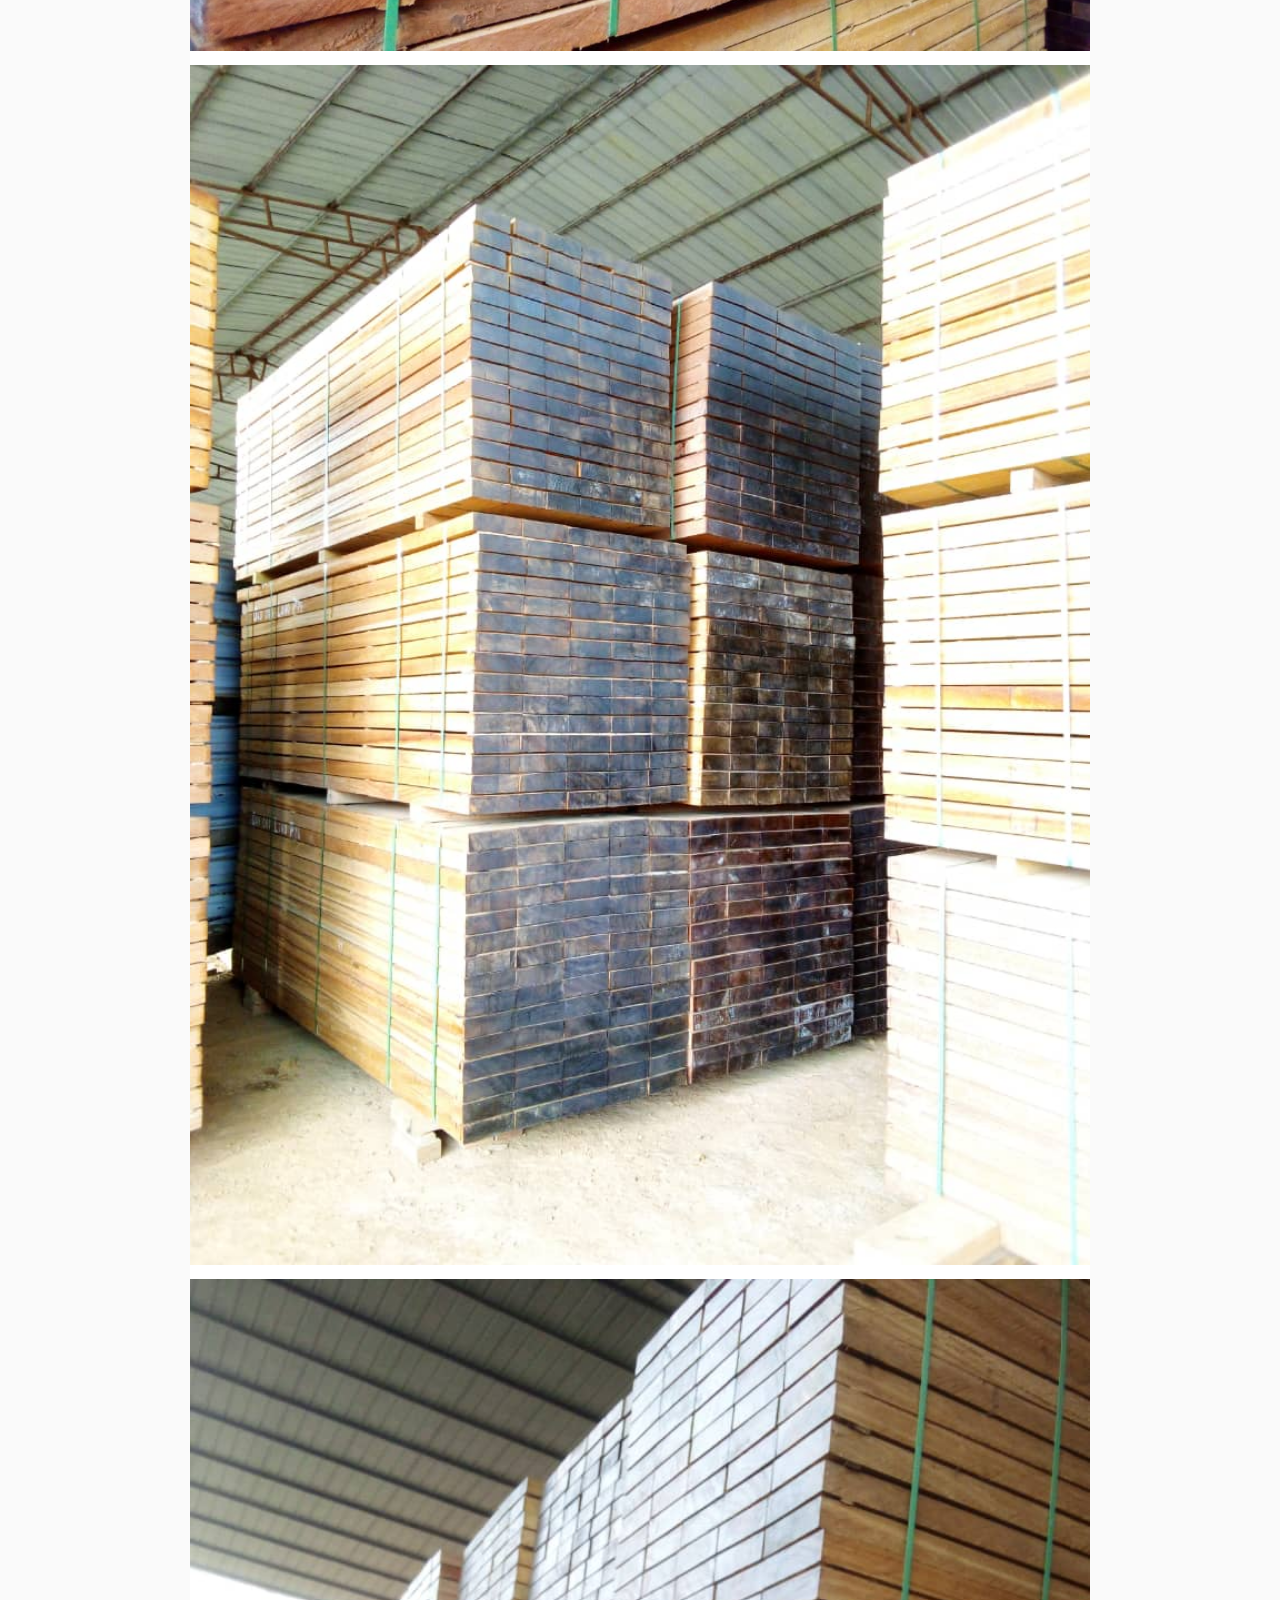
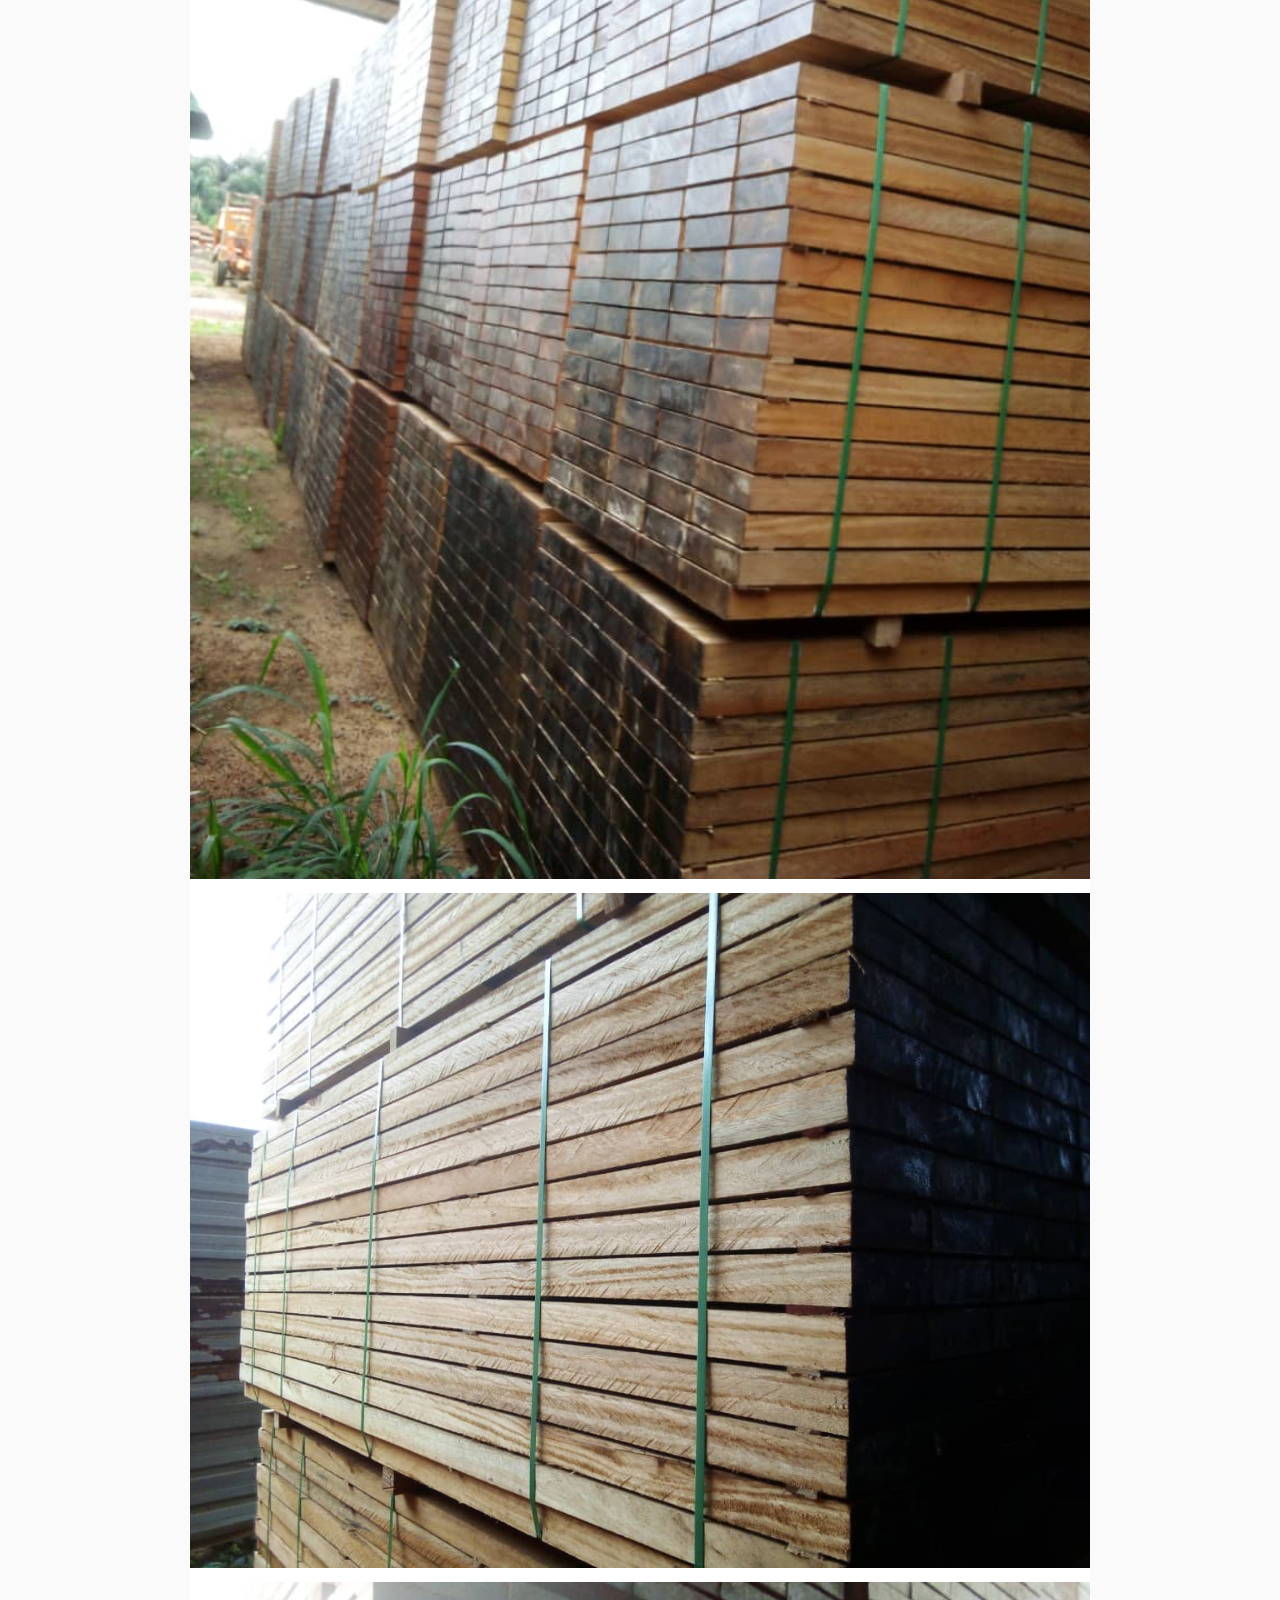
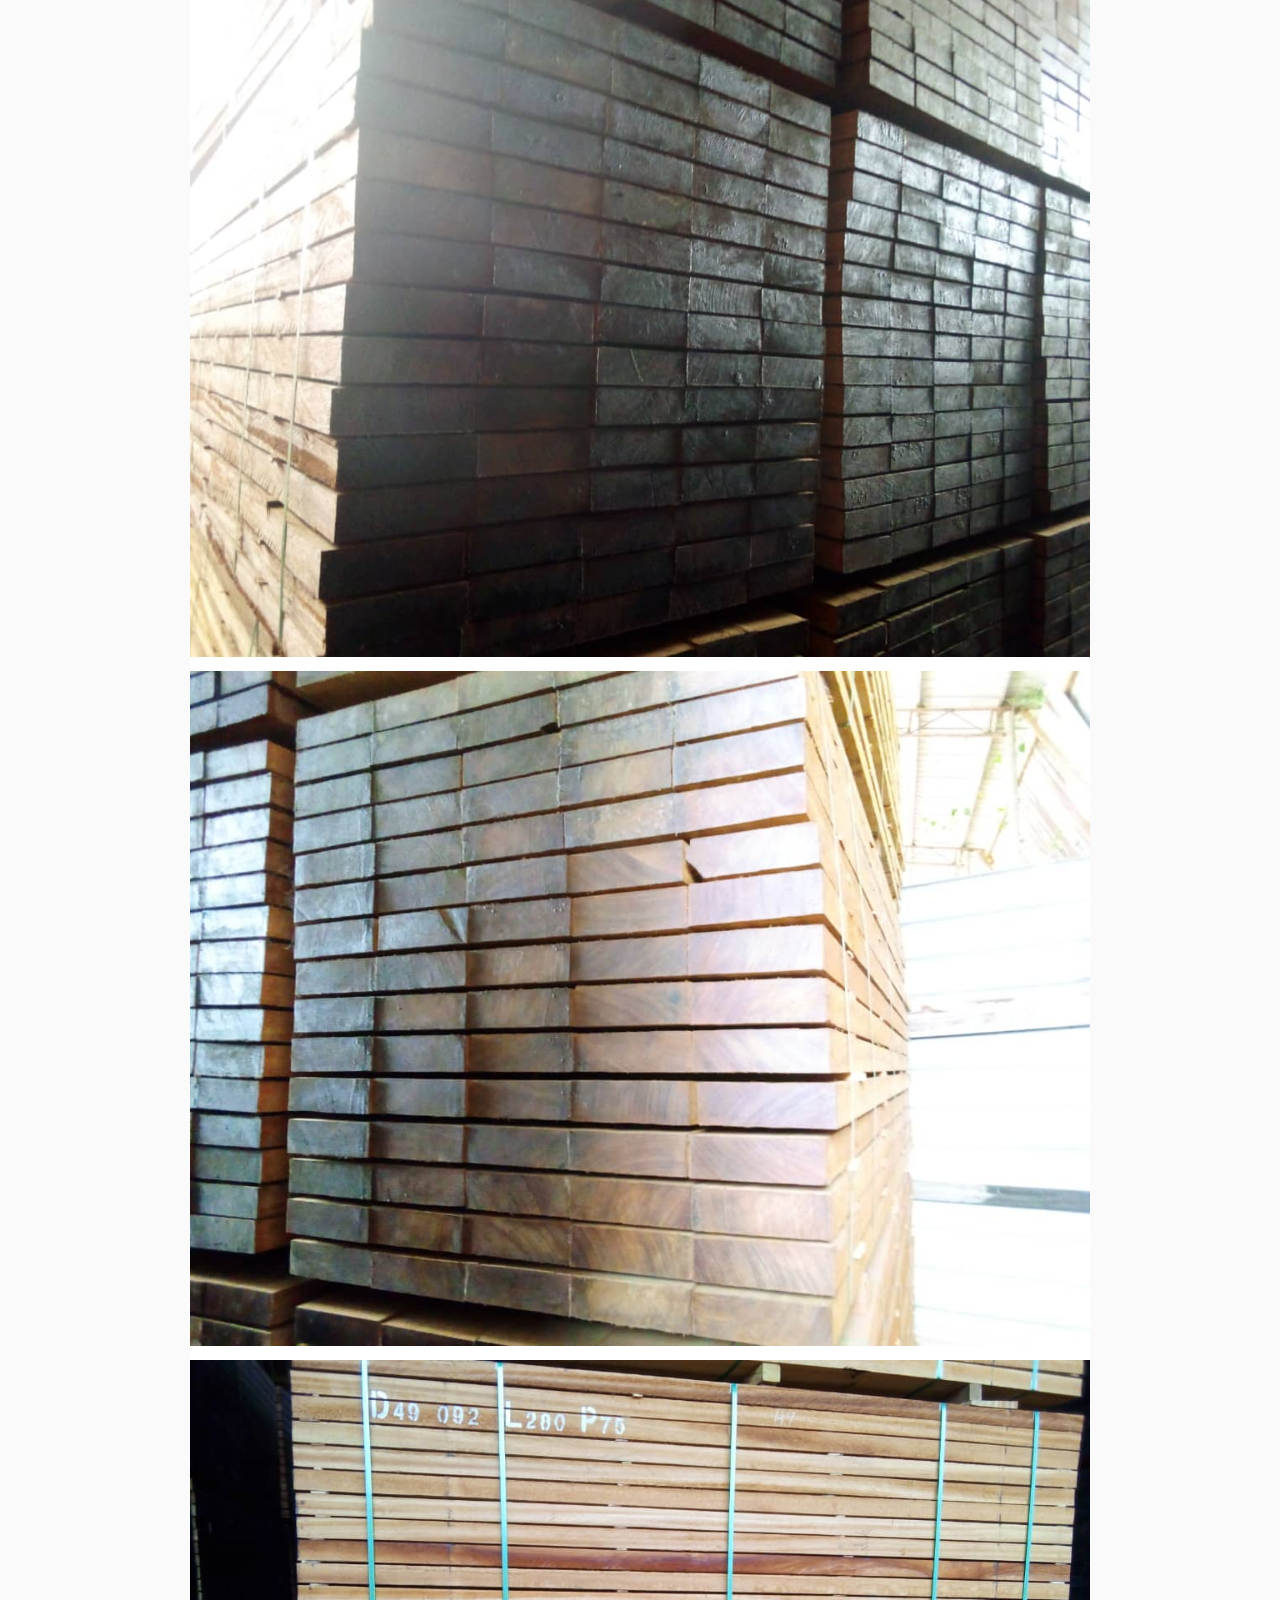
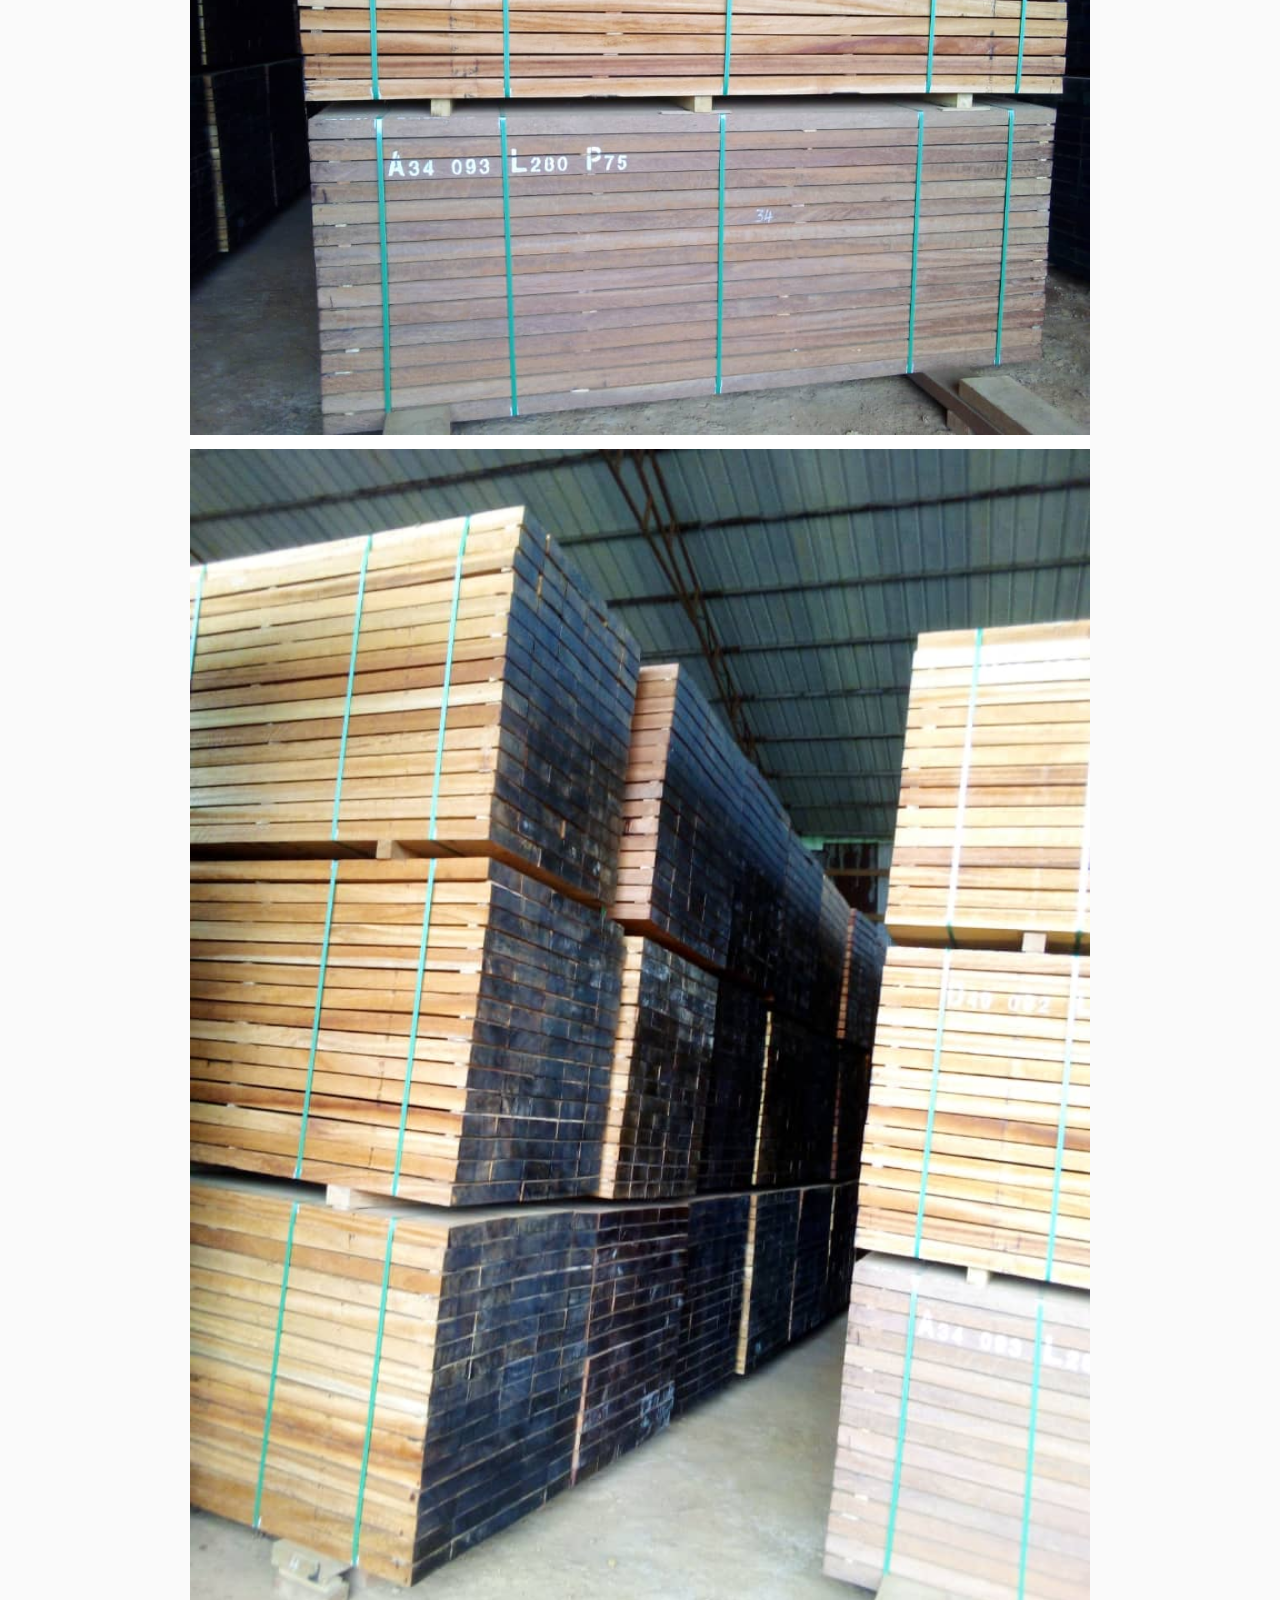
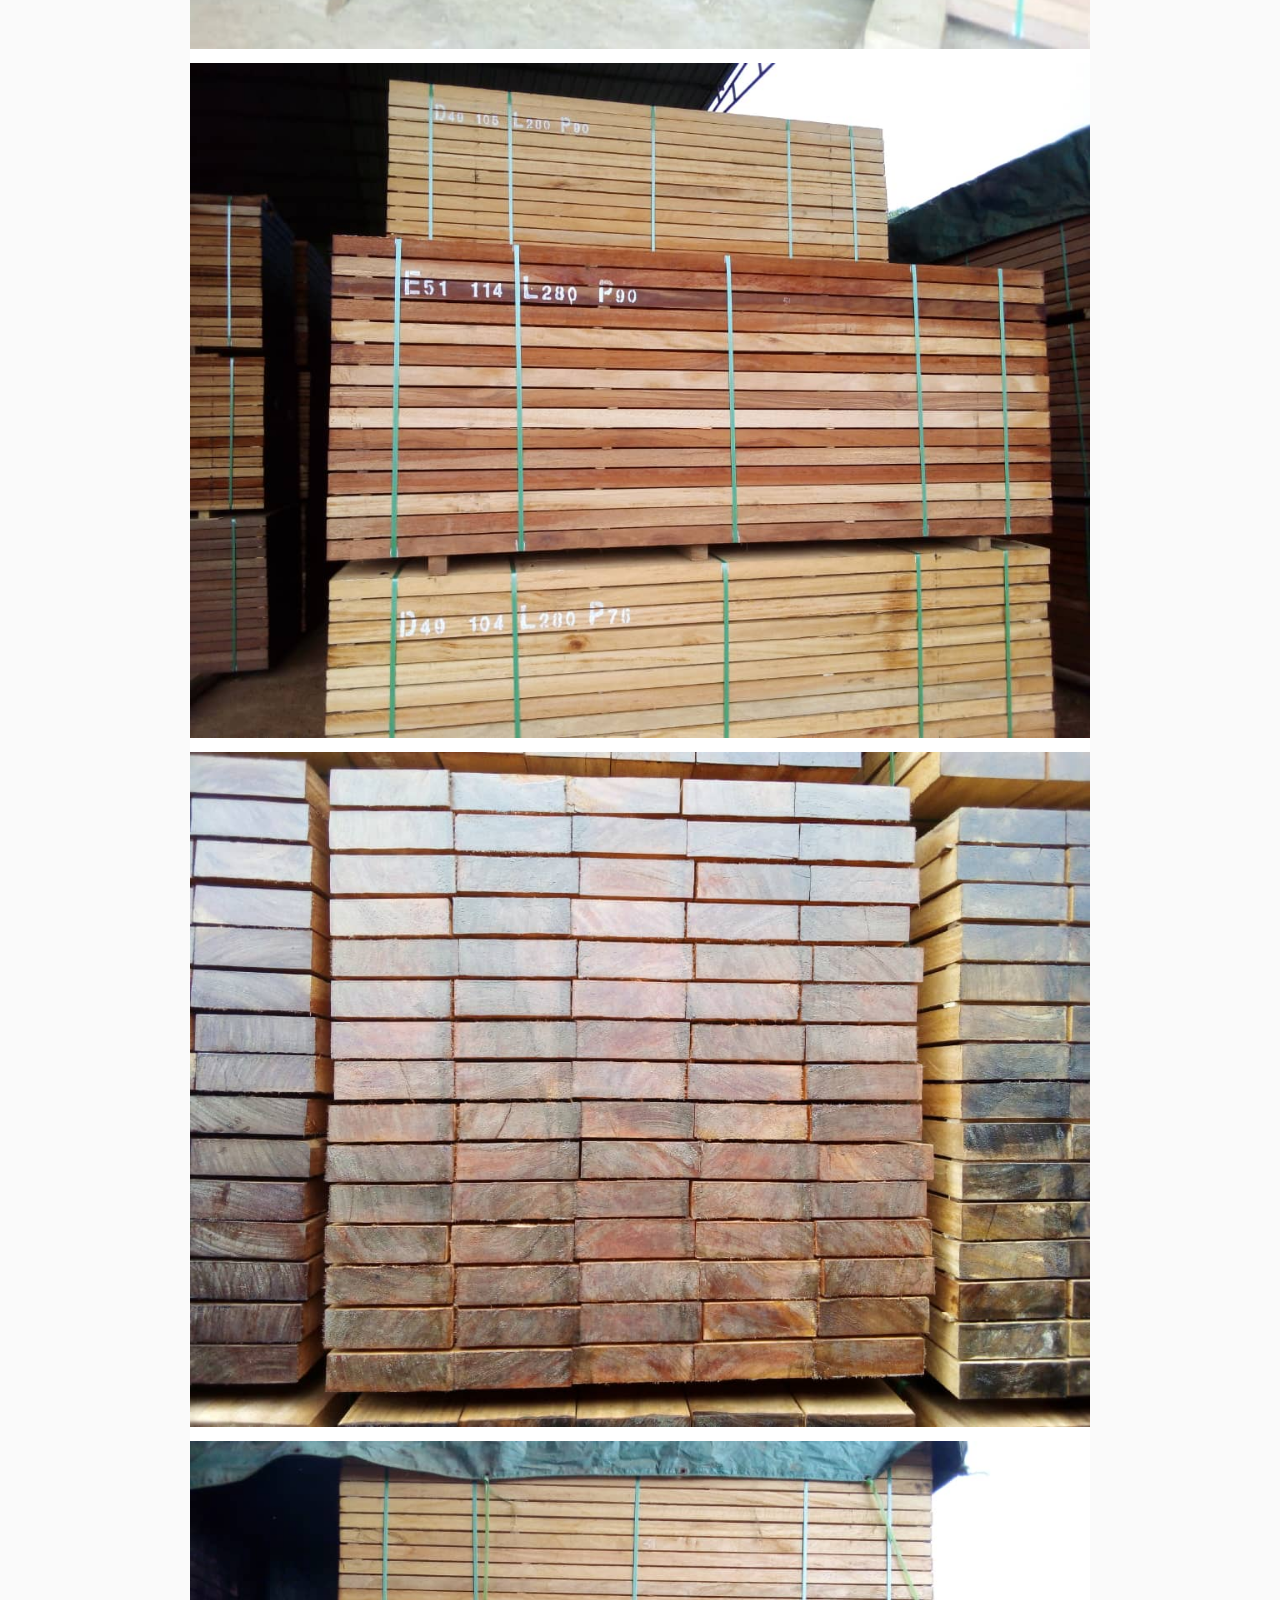
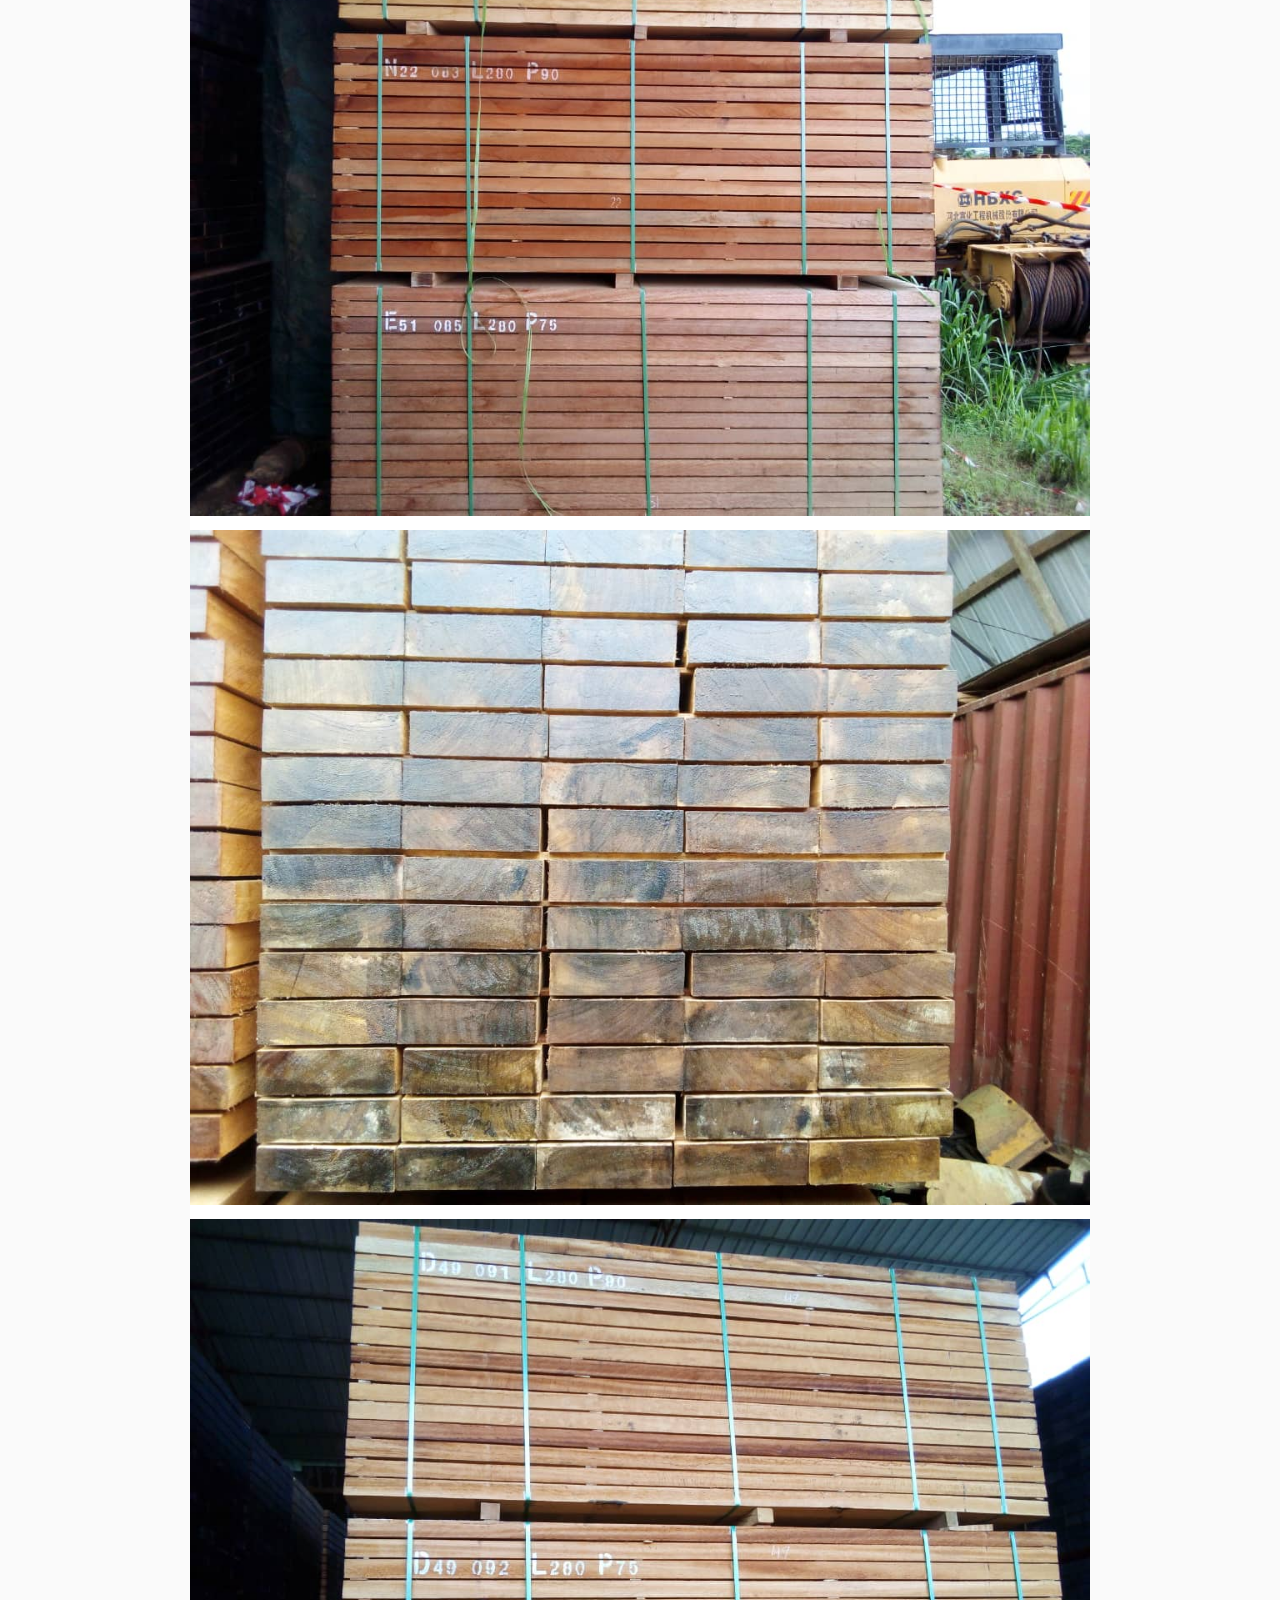
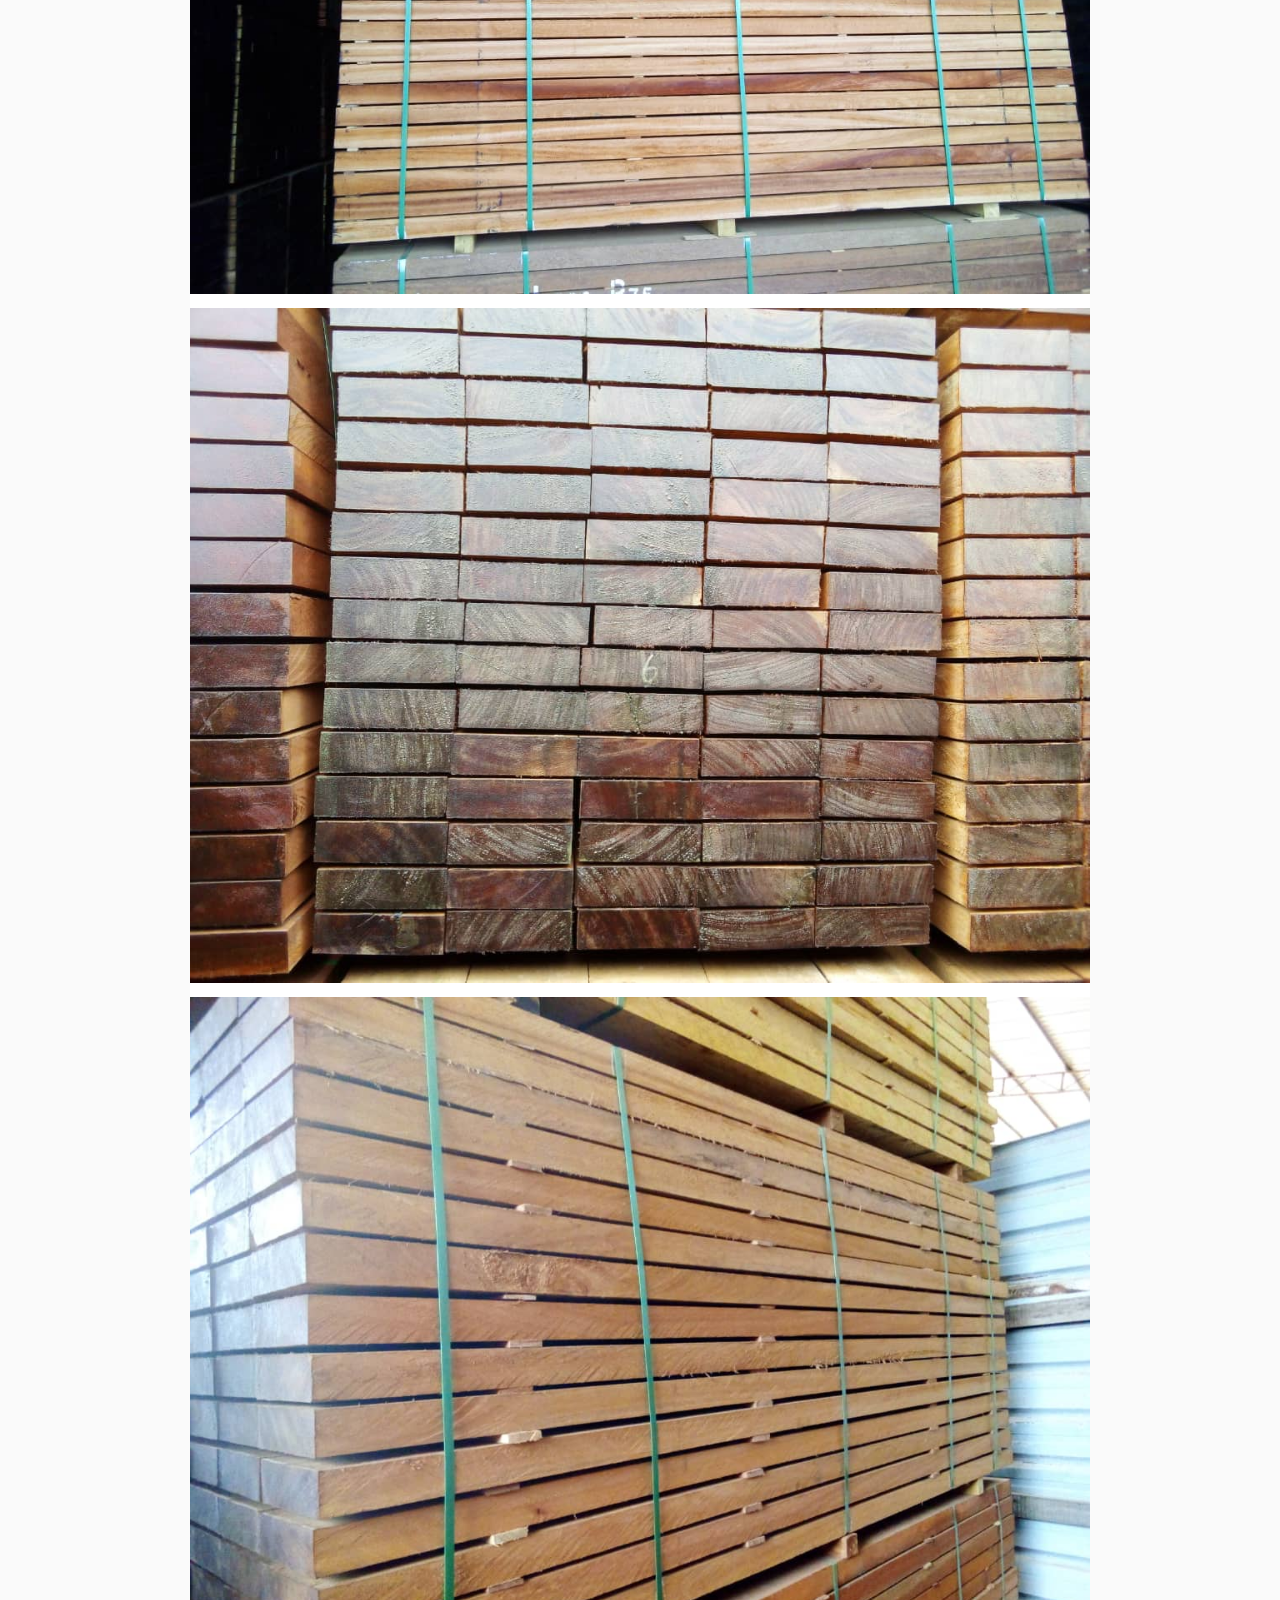
==== commit 8511699b: "modifico contacto" ====
--- a/index.html
+++ b/index.html
@@ -235,6 +235,15 @@
                     </div>
                     <div class="resumen-dato">
                         <p>279.72</p>
+                    </div>
+                </div>
+
+                <div class="resumen">
+                    <div class="resumen-titulo">
+                        <p>Precio CIF</p>
+                    </div>
+                    <div class="resumen-dato">
+                        <p>Precio CIF España. CIF otro destino o FOB, consultar</p>
                     </div>
                 </div>
             </section>
@@ -376,8 +385,11 @@
                     <p>SAFAQAT Commercial Management LTD</p>
                     <p>128 City Road, London EC1V 2 NX</p>
                     <p>UNITED KINGDOM</p>
+                    <!--
                     <p>Tel: +44 74 04 90 03 13</p>
                     <p>Tel: +44 78 38 08 62 32</p>
+                    -->
+                    <p>Contacto comercial: imexsuministros@gmail.com</p>
                 </div>
             </section>
         </div>
